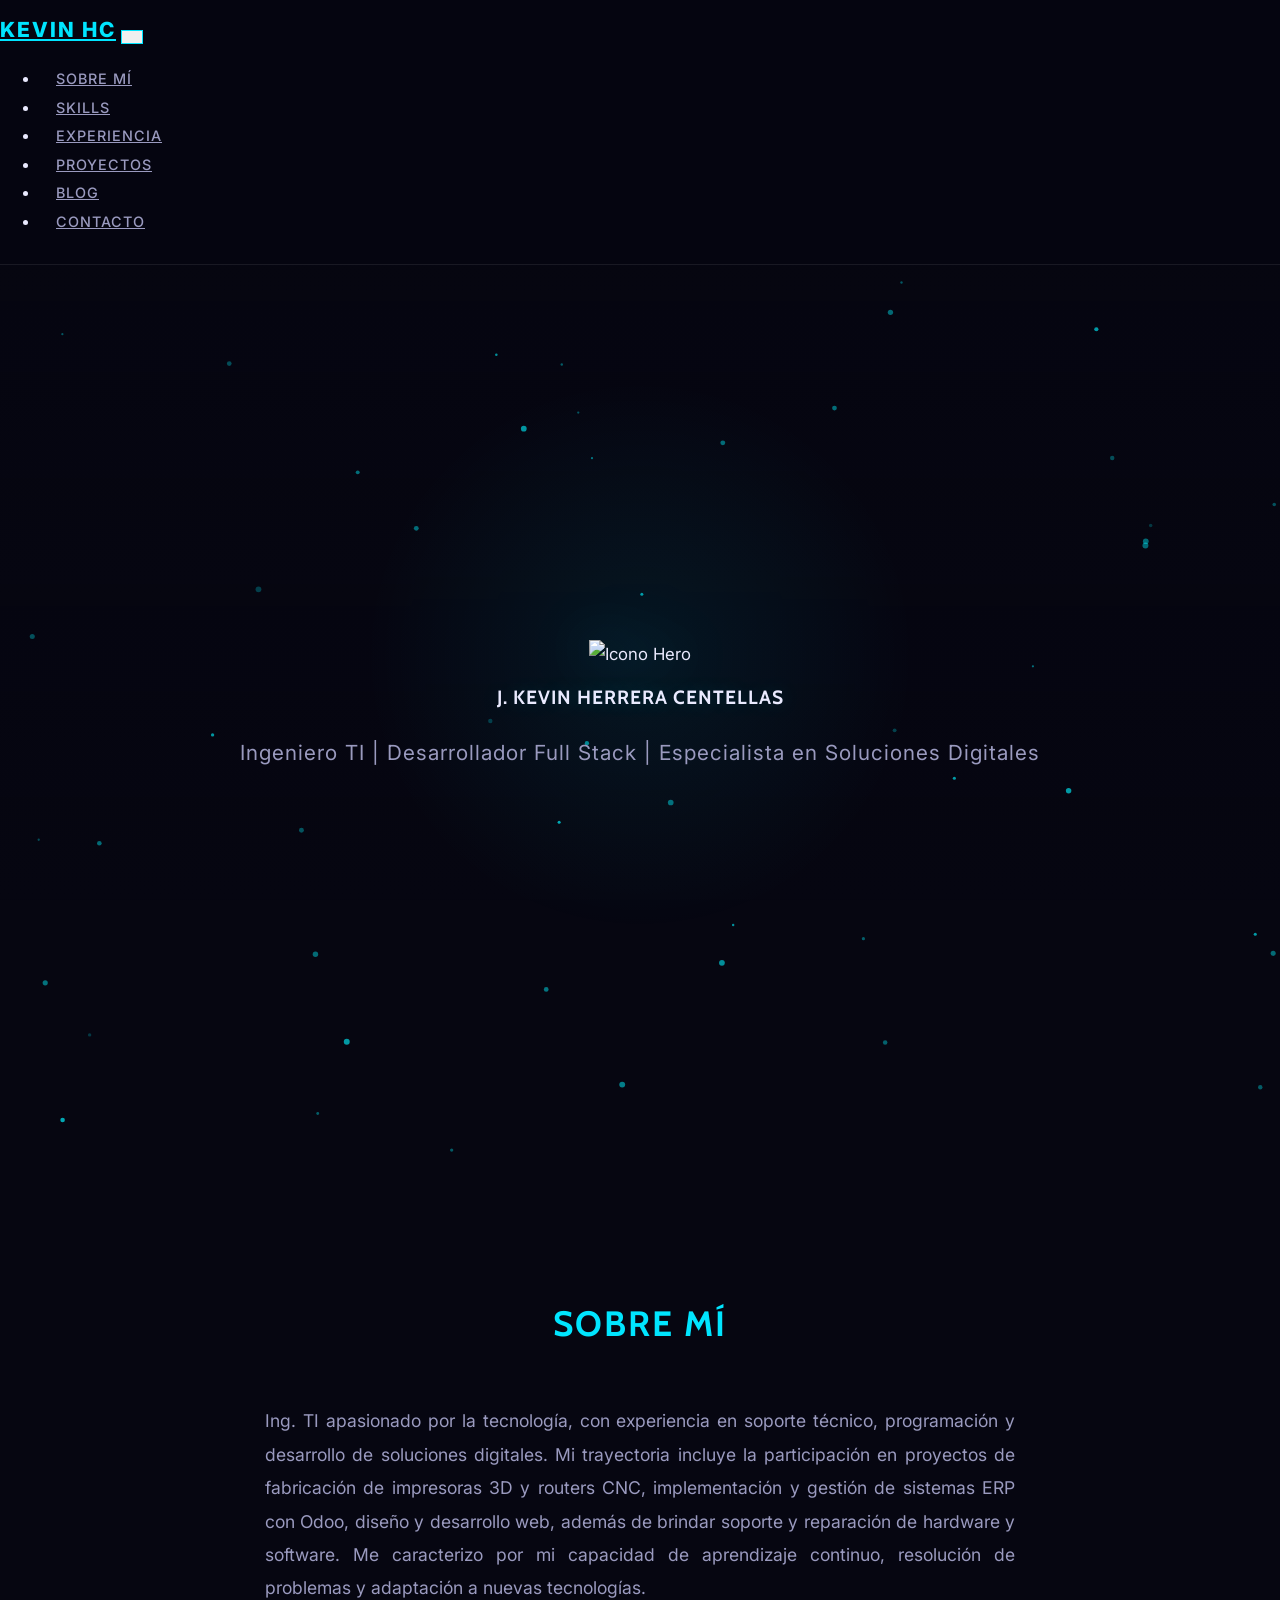
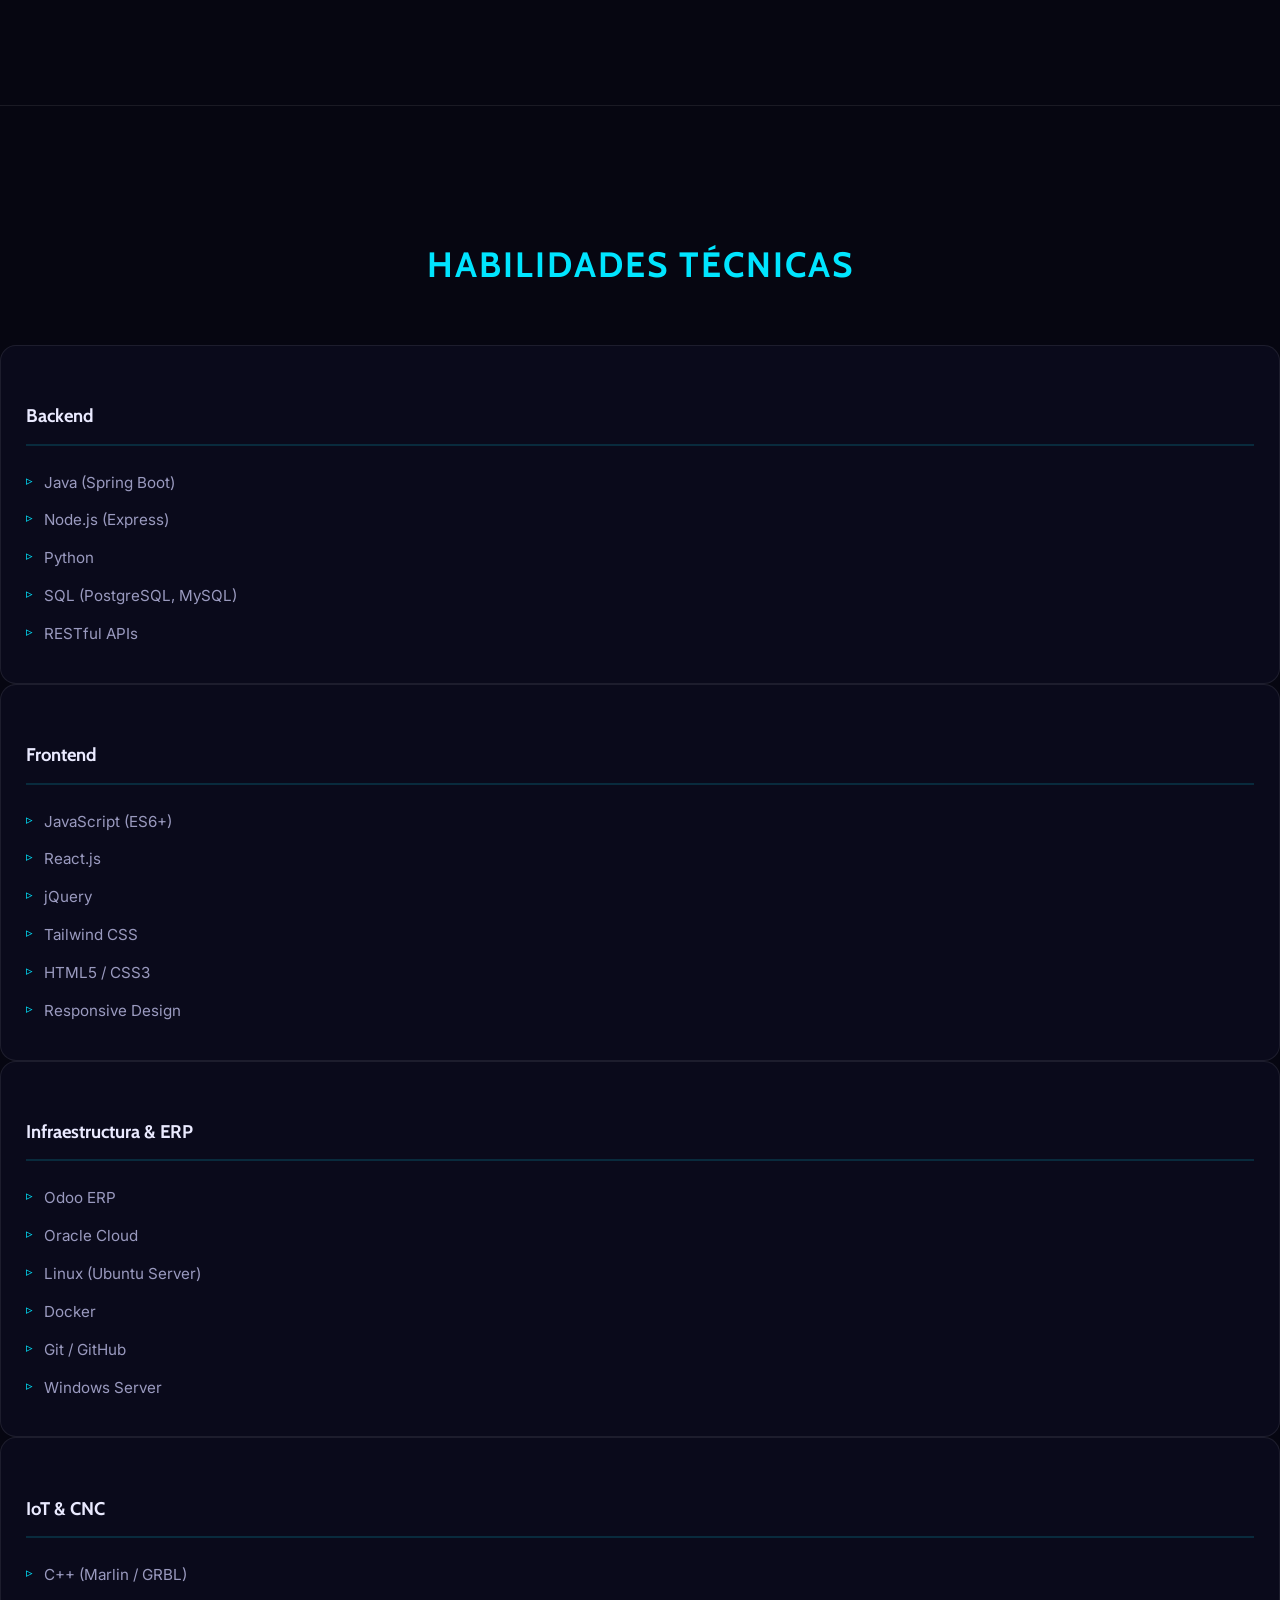
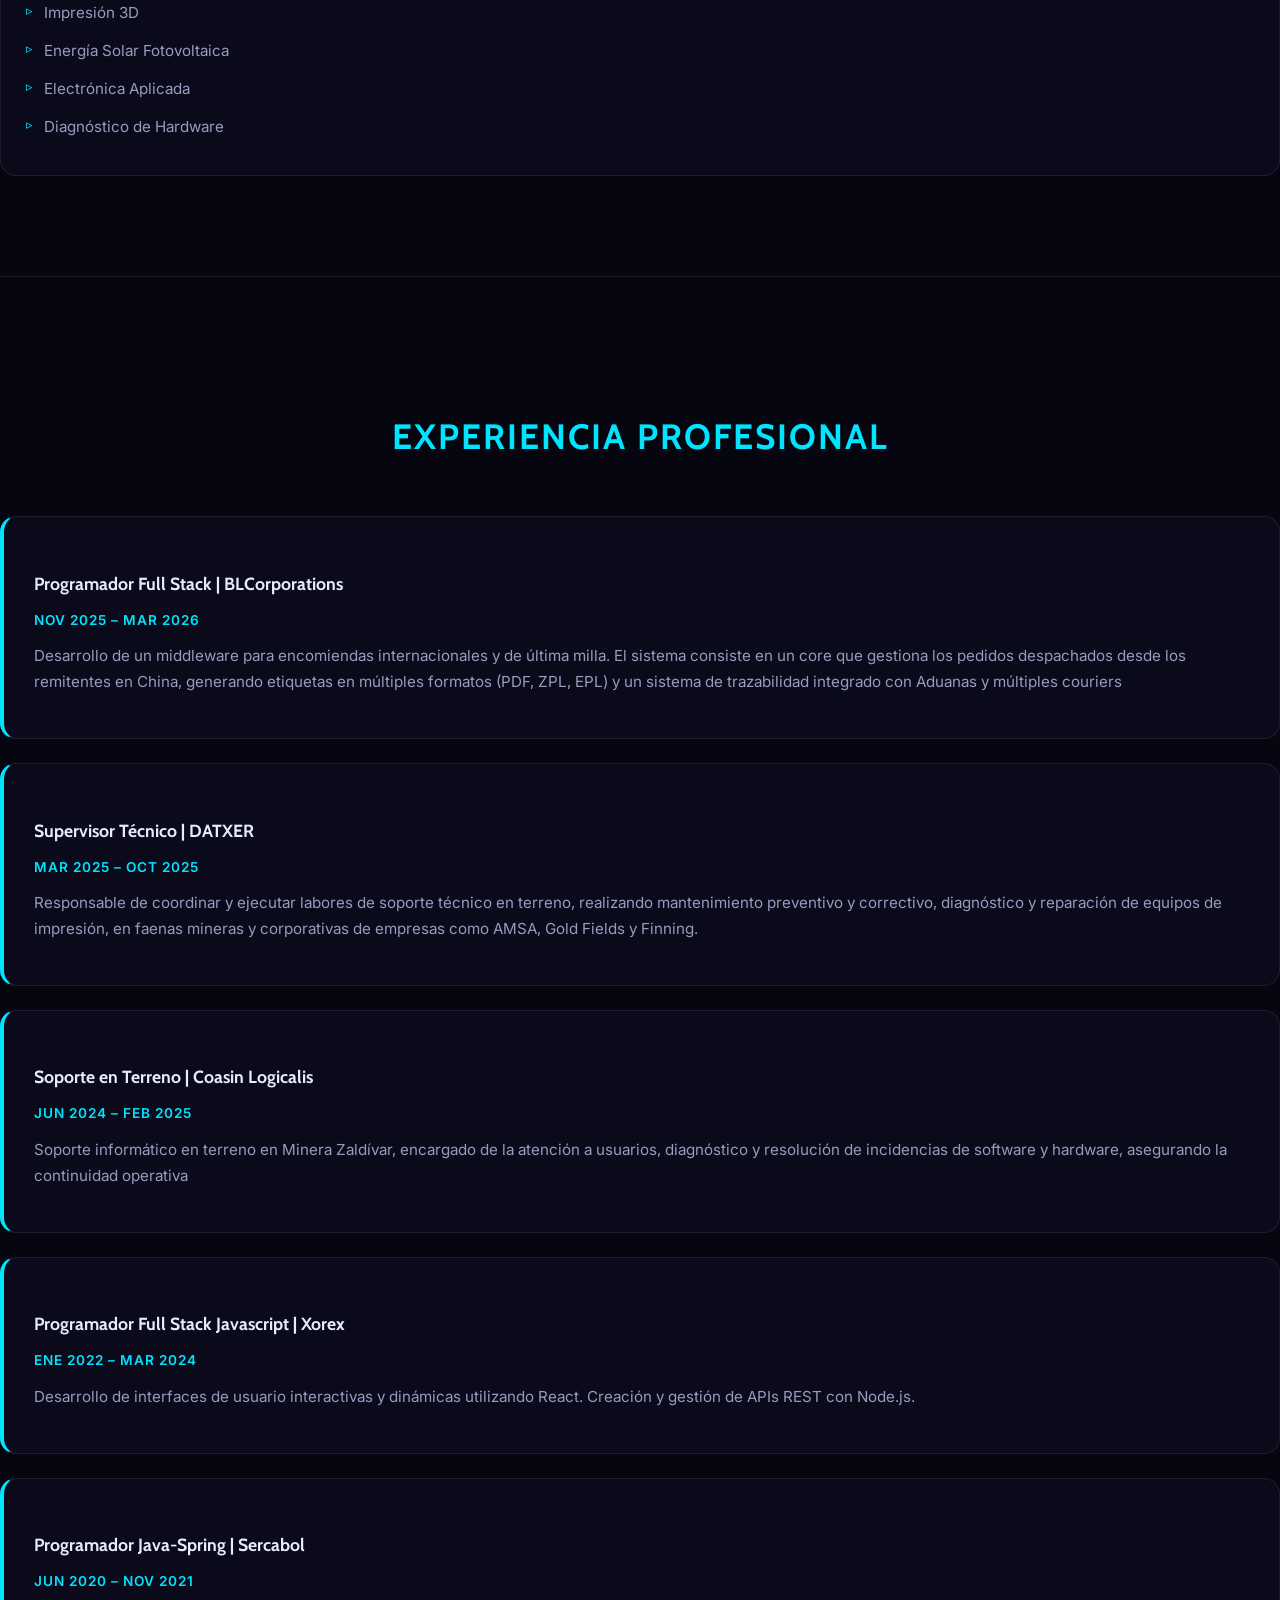
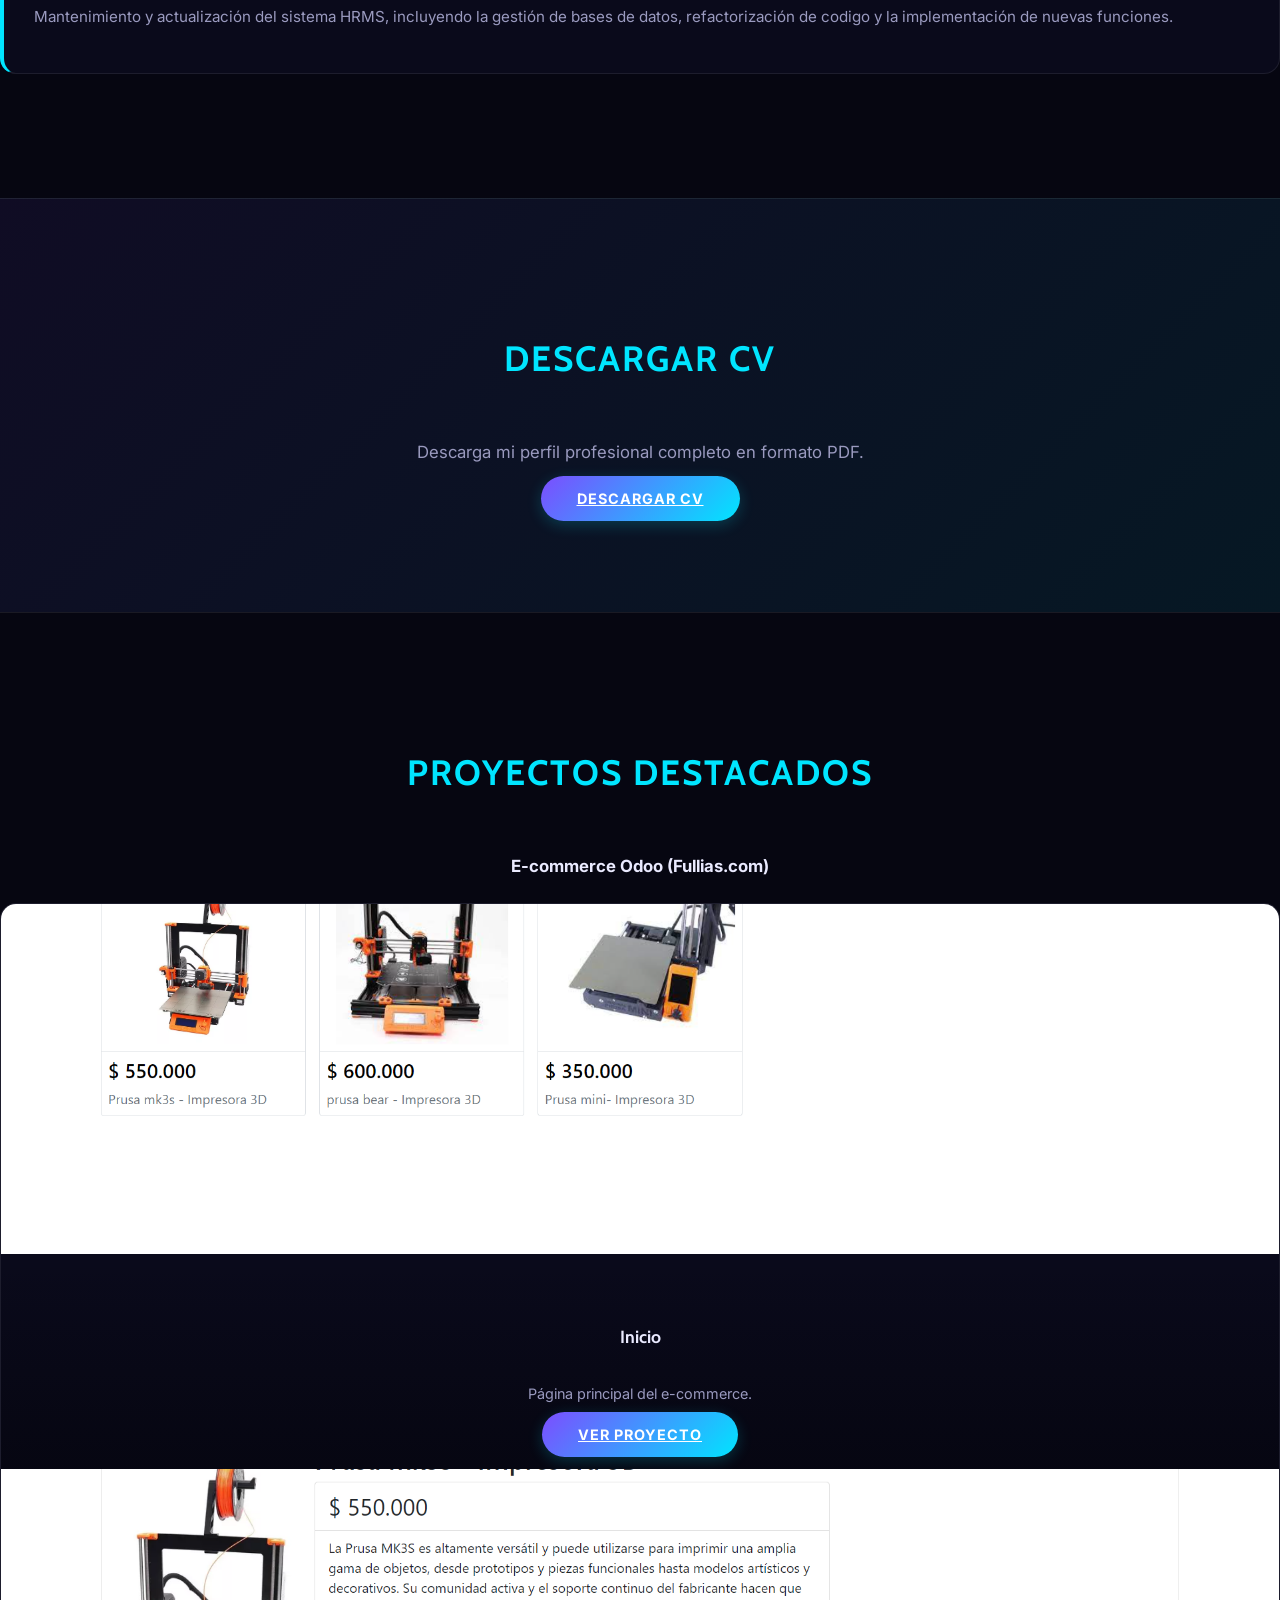
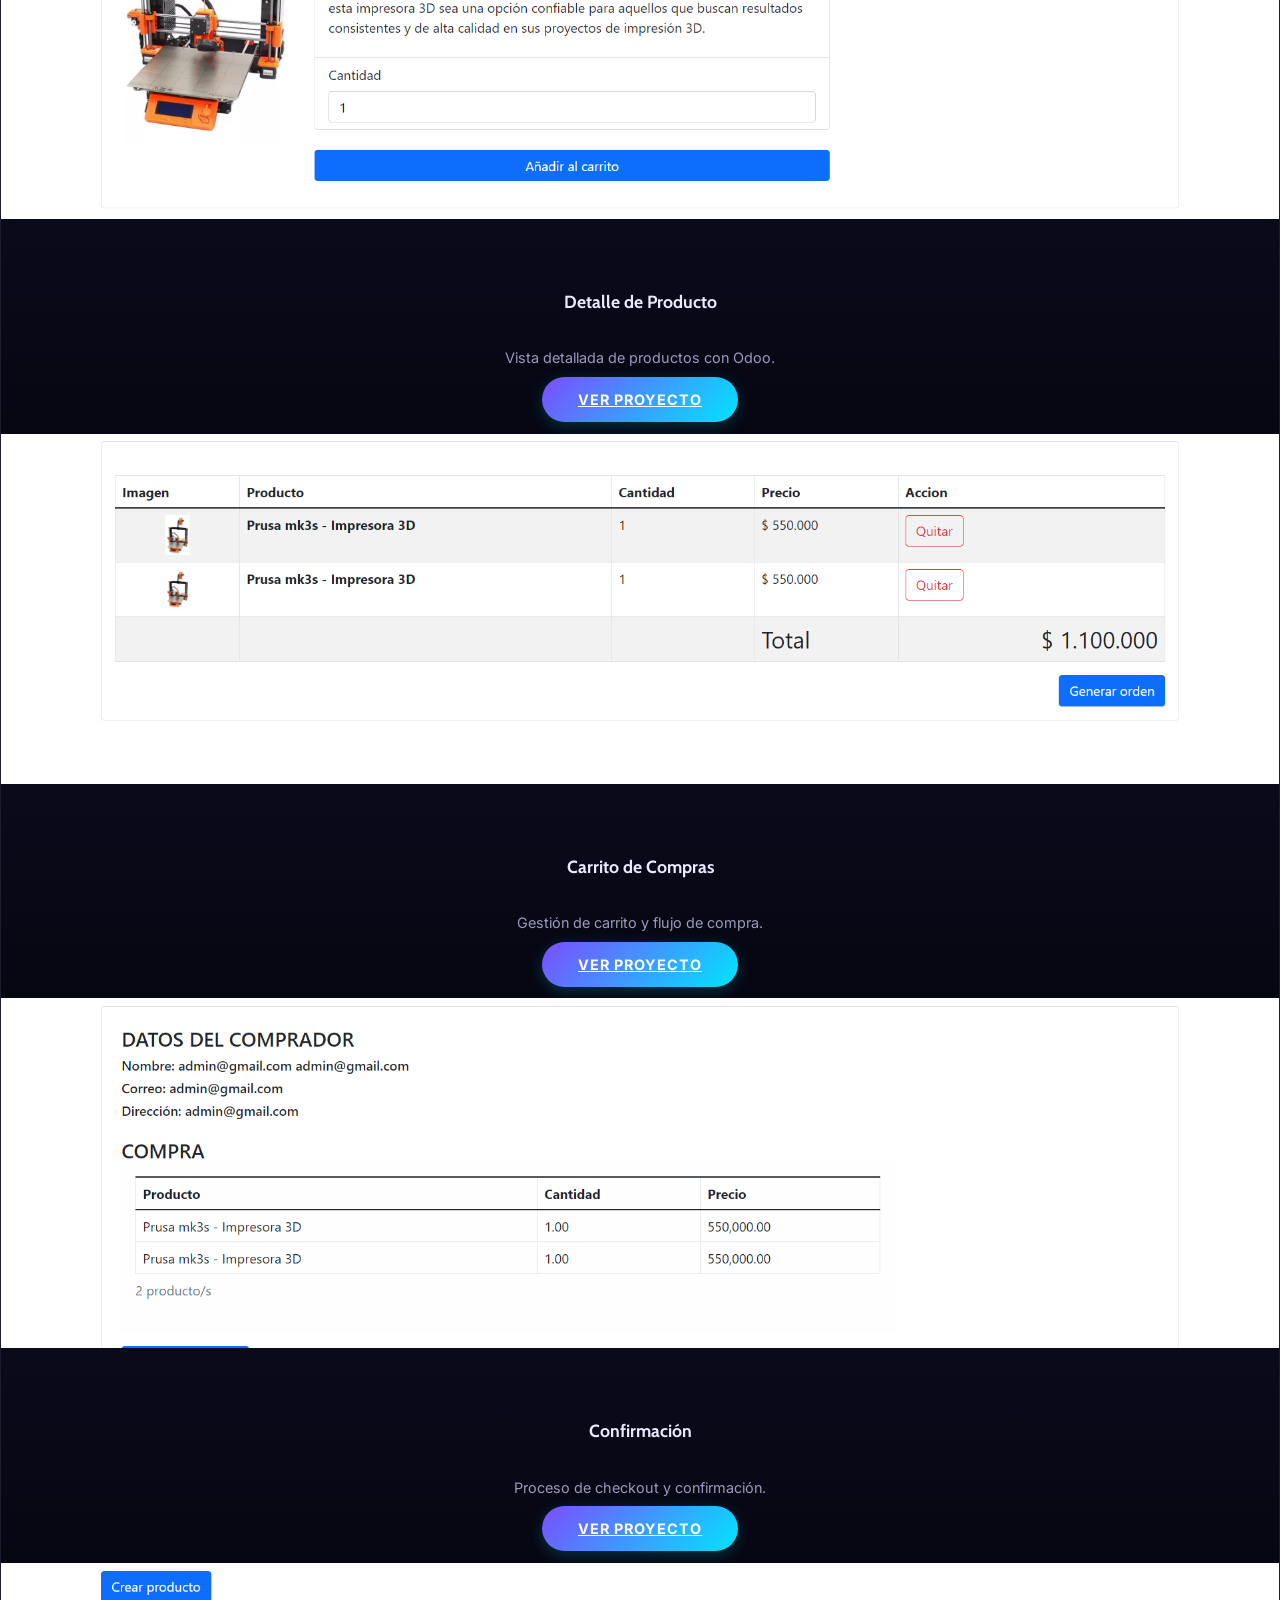
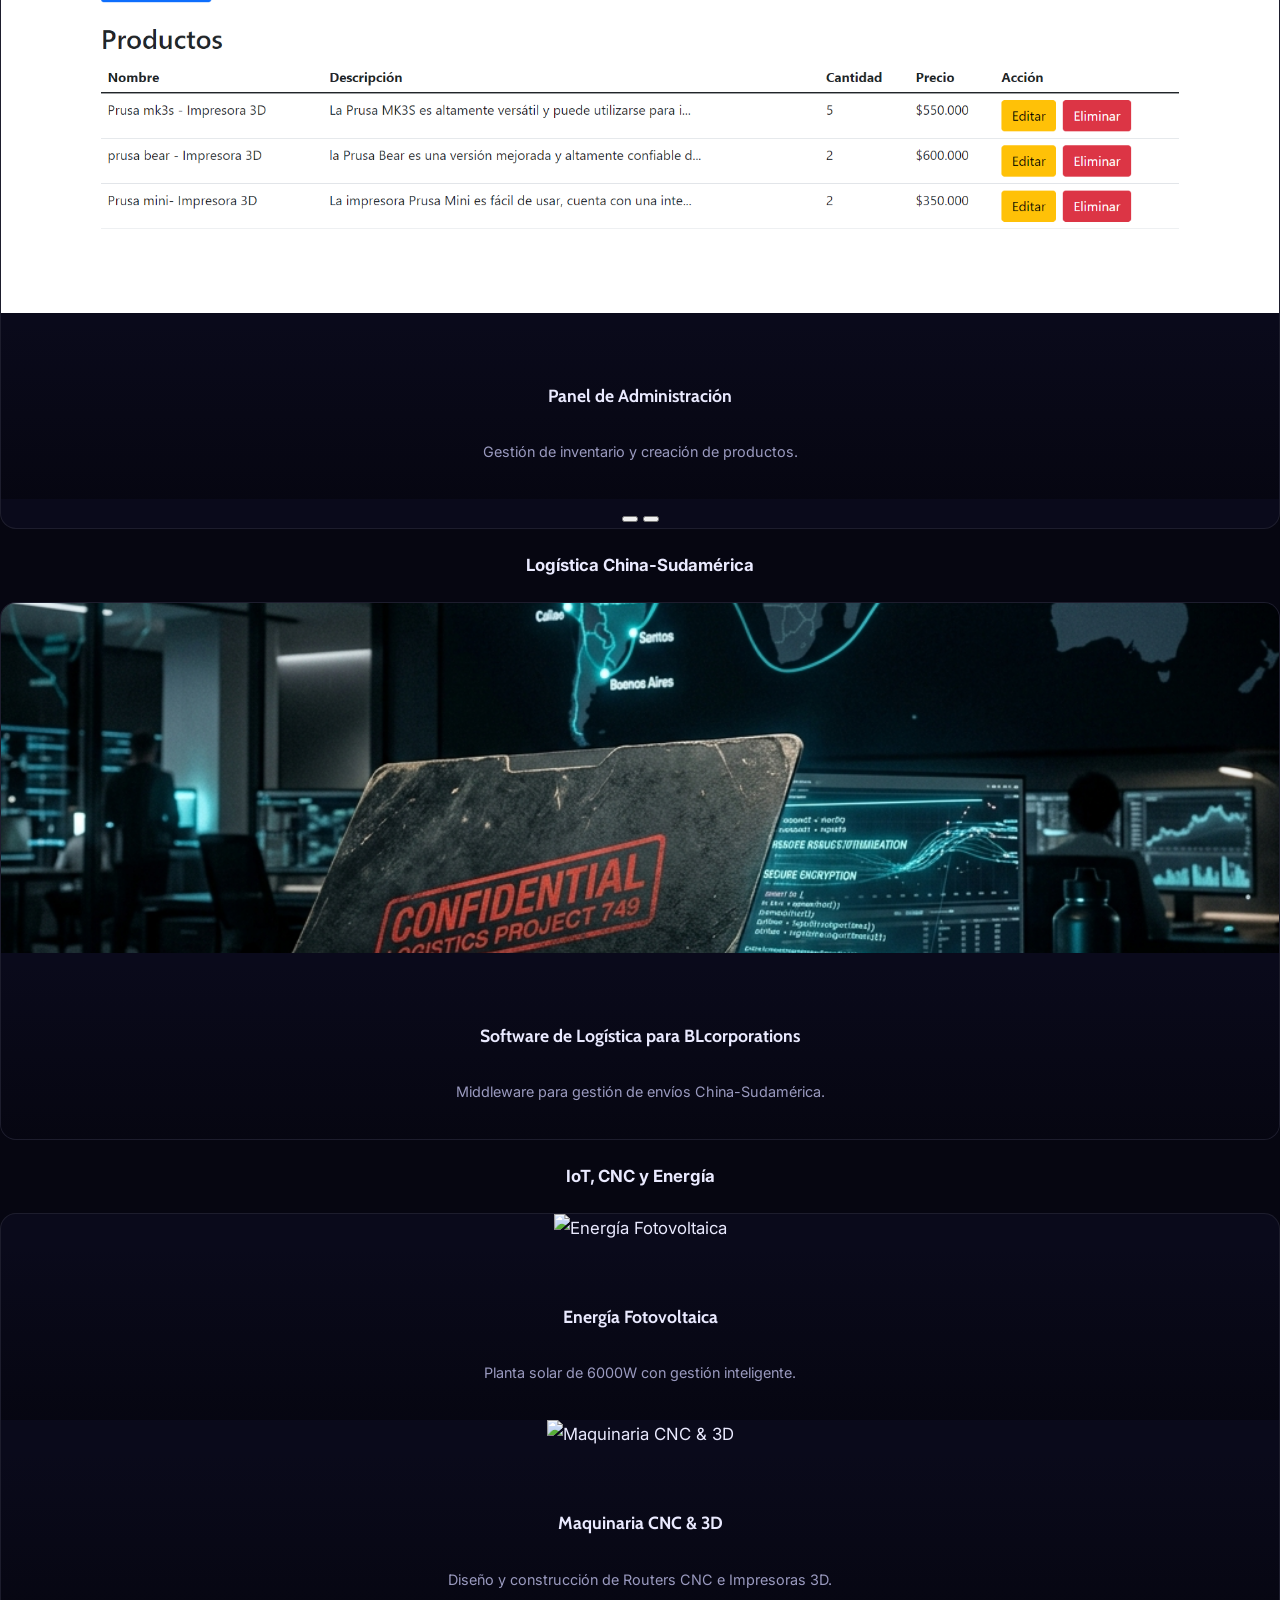
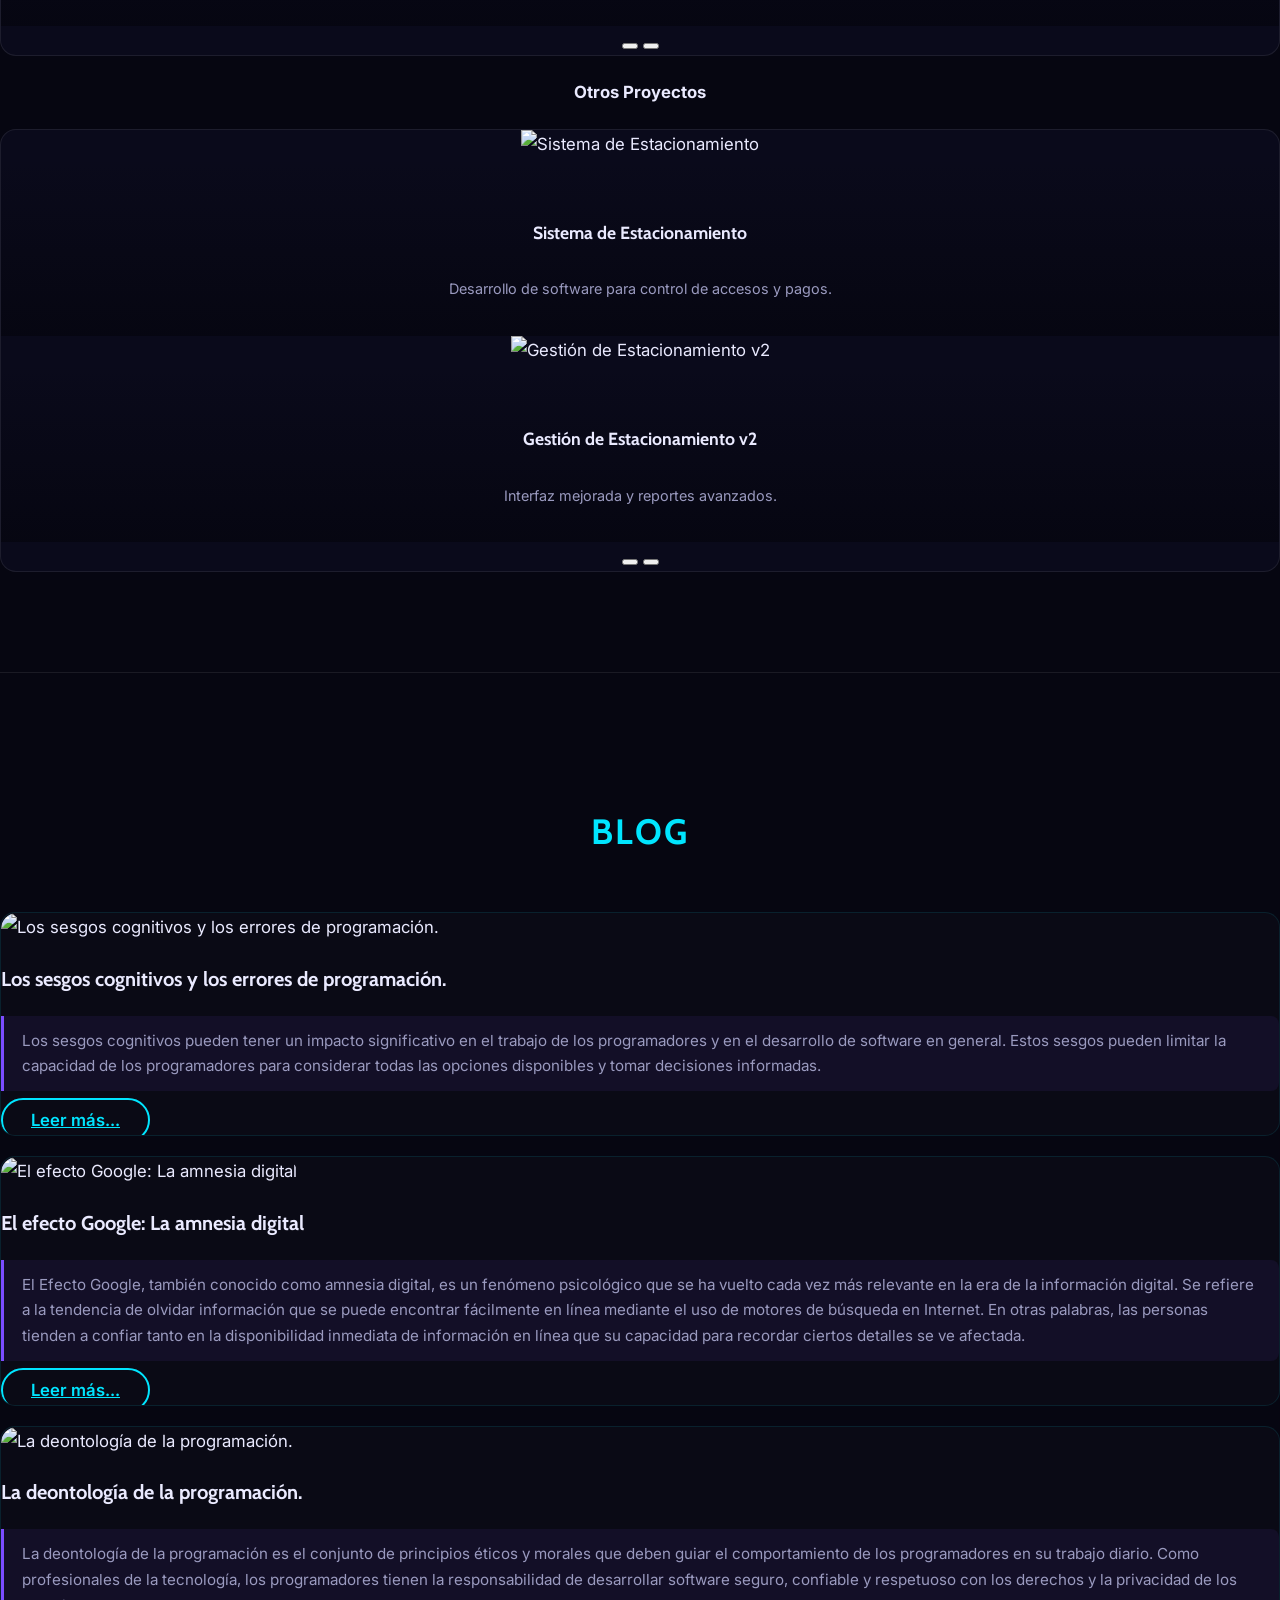
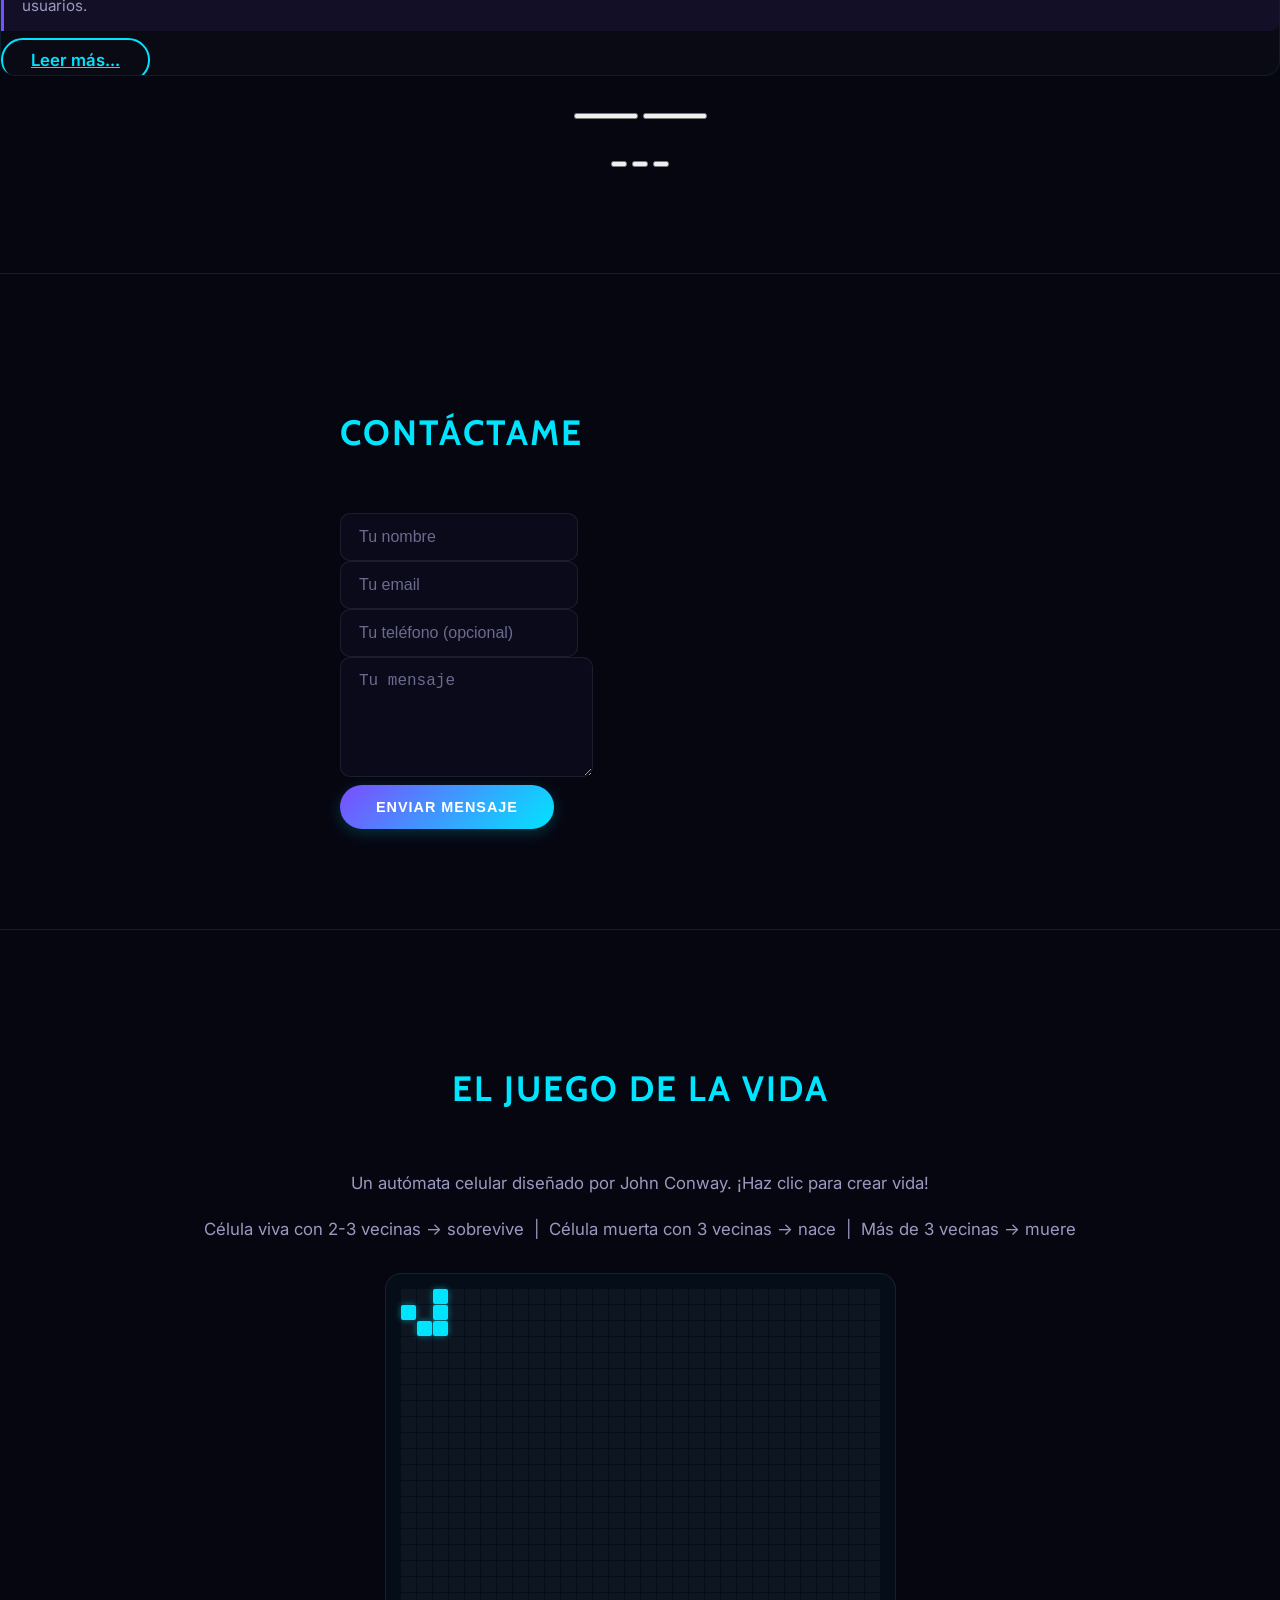
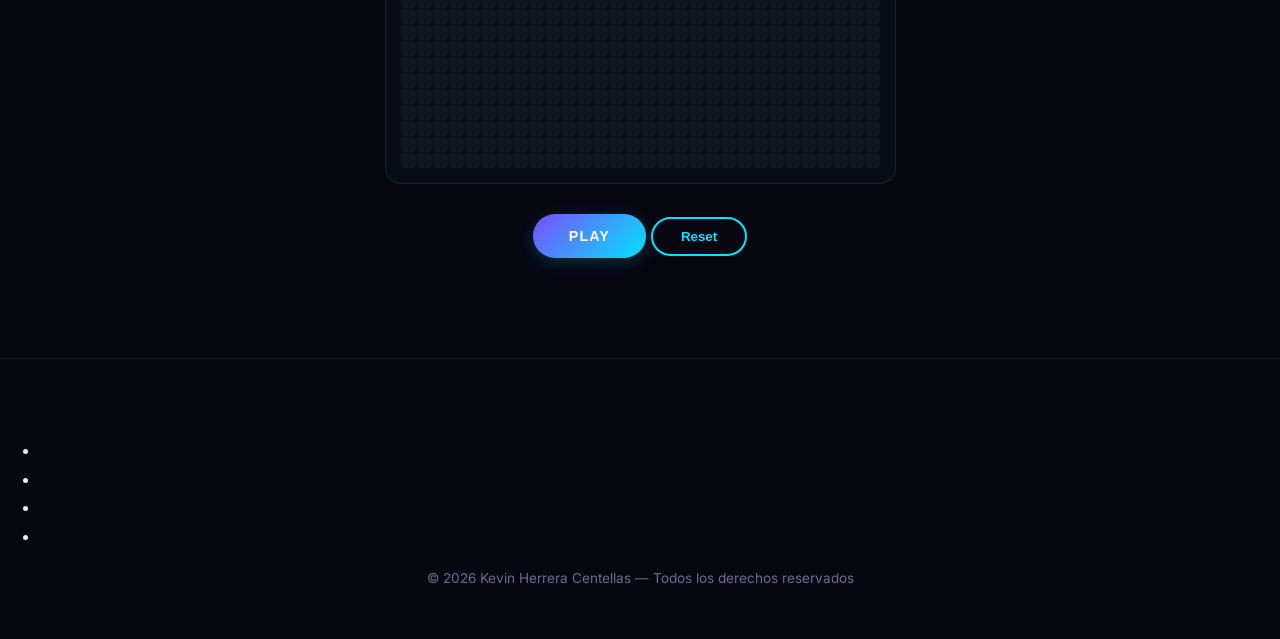
==== index.html @ 8ab492de "Modernización completa: Rediseño visual, CMS administrativo, carruseles de proyectos y blog, y confi" ====
<!DOCTYPE html>
<html lang="es">

<head>
    <meta charset="utf-8">
    <meta name="viewport" content="width=device-width, initial-scale=1.0, shrink-to-fit=no">
    <title id="meta-title">Kevin HC - Portafolio</title>
    <meta name="description" id="meta-desc" content="Portafolio profesional de Kevin Herrera Centellas">
    <meta property="og:title" content="Kevin HC - Portafolio">
    <meta property="og:description" content="Ingeniero Informático & Desarrollador Full Stack">
    <meta property="og:image" id="meta-og-image" content="assets/img/cerebroSinFondo.png">

    <link rel="stylesheet" href="assets/bootstrap/css/bootstrap.min.css">
    <link rel="stylesheet" href="https://fonts.googleapis.com/css2?family=Cabin:wght@700&family=Inter:wght@400;500;600;700&display=swap">
    <link rel="stylesheet" href="assets/fonts/font-awesome.min.css">
    <link rel="stylesheet" href="styles.css">
    <link rel="icon" type="image/png" href="assets/img/cerebroSinFondo.png">
</head>

<body id="page-top" data-bs-spy="scroll" data-bs-target="#mainNav" data-bs-offset="77">

    <!-- Navegación -->
    <nav class="navbar navbar-dark navbar-expand-md fixed-top" id="mainNav">
        <div class="container">
            <a class="navbar-brand" href="#">KEVIN HC</a>
            <button data-bs-toggle="collapse" class="navbar-toggler" data-bs-target="#navbarResponsive"
                type="button" aria-controls="navbarResponsive" aria-expanded="false" aria-label="Toggle navigation">
                <i class="fa fa-bars"></i>
            </button>
            <div class="collapse navbar-collapse" id="navbarResponsive">
                <ul class="navbar-nav ms-auto">
                    <li class="nav-item"><a class="nav-link" href="#about">Sobre Mí</a></li>
                    <li class="nav-item"><a class="nav-link" href="#skills">Skills</a></li>
                    <li class="nav-item"><a class="nav-link" href="#experience">Experiencia</a></li>
                    <li class="nav-item"><a class="nav-link" href="#proyectos">Proyectos</a></li>
                    <li class="nav-item"><a class="nav-link" href="#blog">Blog</a></li>
                    <li class="nav-item"><a class="nav-link" href="#contacto">Contacto</a></li>
                </ul>
            </div>
        </div>
    </nav>

    <!-- Hero -->
    <header class="masthead">
        <div id="particles-js" style="position:absolute;width:100%;height:100%;top:0;left:0;z-index:0;"></div>
        <div class="intro-body">
            <div class="container">
                <div class="row">
                    <div class="col-lg-8 mx-auto" id="hero-container">
                        <div class="spinner-border text-info" role="status"></div>
                    </div>
                </div>
            </div>
        </div>
    </header>

    <!-- Sobre Mí -->
    <section class="content-section" id="about">
        <div class="container">
            <div class="row">
                <div class="col-lg-8 mx-auto" id="about-container"></div>
            </div>
        </div>
    </section>

    <!-- Habilidades -->
    <section class="content-section" id="skills">
        <div class="container">
            <h2 class="mb-5">Habilidades Técnicas</h2>
            <div class="row justify-content-center" id="skills-container"></div>
        </div>
    </section>

    <!-- Experiencia -->
    <section class="content-section" id="experience">
        <div class="container">
            <h2 class="mb-5">Experiencia Profesional</h2>
            <div class="row justify-content-center">
                <div class="col-lg-8" id="experience-container"></div>
            </div>
        </div>
    </section>

    <!-- CV -->
    <section class="content-section" id="download">
        <div class="container">
            <div class="col-lg-8 mx-auto">
                <h2 class="mb-3">Descargar CV</h2>
                <p class="mb-4">Descarga mi perfil profesional completo en formato PDF.</p>
                <a class="btn btn-primary btn-lg" href="Developer CV  J.kevin herrera centellas.pdf" download>
                    <i class="fa fa-download me-2"></i>DESCARGAR CV
                </a>
            </div>
        </div>
    </section>

    <!-- Proyectos -->
    <section class="content-section" id="proyectos">
        <div class="container">
            <h2 class="mb-5">Proyectos Destacados</h2>
            <div class="row justify-content-center" id="projects-container"></div>
        </div>
    </section>

    <!-- Blog -->
    <section class="content-section" id="blog">
        <div class="container">
            <h2 class="mb-5">Blog</h2>
            <div class="row justify-content-center" id="blog-container"></div>
        </div>
    </section>

    <!-- Contacto -->
    <section class="content-section" id="contacto">
        <div class="container">
            <div class="col-lg-8 mx-auto">
                <form method="post" id="contactForm">
                    <h2 class="mb-4">Contáctame</h2>
                    <div class="mb-3">
                        <input class="form-control" type="text" id="name" name="name" placeholder="Tu nombre" required>
                    </div>
                    <div class="mb-3">
                        <input class="form-control" type="email" id="email" name="email" placeholder="Tu email" required>
                    </div>
                    <div class="mb-3">
                        <input class="form-control" type="tel" id="phone" name="phone" placeholder="Tu teléfono (opcional)">
                    </div>
                    <div class="mb-3">
                        <textarea class="form-control" id="message" name="message" placeholder="Tu mensaje" rows="5" required></textarea>
                    </div>
                    <button id="submitButton" class="btn btn-primary" type="submit">
                        <i class="fa fa-paper-plane me-2"></i>Enviar Mensaje
                    </button>
                    <div id="formResponse" class="mt-3"></div>
                </form>
            </div>
        </div>
    </section>

    <!-- Easter Egg -->
    <section class="content-section" id="juego">
        <div class="container">
            <h2>El Juego de la Vida</h2>
            <p class="mb-2">Un autómata celular diseñado por John Conway. ¡Haz clic para crear vida!</p>
            <p class="text-muted small mb-4">
                Célula viva con 2-3 vecinas → sobrevive &nbsp;|&nbsp;
                Célula muerta con 3 vecinas → nace &nbsp;|&nbsp;
                Más de 3 vecinas → muere
            </p>
            <div id="juegoVida"></div>
            <div class="mt-4">
                <button class="btn btn-primary me-2" id="playButton">
                    <i class="fa fa-play me-1"></i> Play
                </button>
                <button class="btn btn-outline-primary" id="resetButton">
                    <i class="fa fa-refresh me-1"></i> Reset
                </button>
            </div>
        </div>
    </section>

    <!-- Footer -->
    <footer id="footerpad">
        <div class="container">
            <div class="row">
                <div class="col-lg-8 mx-auto">
                    <ul class="list-inline mb-4" id="social-container"></ul>
                    <p class="copyright">© 2026 Kevin Herrera Centellas — Todos los derechos reservados</p>
                </div>
            </div>
        </div>
    </footer>

    <script src="assets/bootstrap/js/bootstrap.min.js"></script>
    <script type="text/javascript" src="https://cdn.jsdelivr.net/npm/@emailjs/browser@3/dist/email.min.js"></script>
    <script src="particles.js"></script>
    <script src="script.js"></script>
    <script src="formScript.js"></script>
</body>
</html>
---- styles.css ----
:root {
  /* Paleta Obsidian — alta legibilidad */
  --primary: #00e5ff;
  --primary-dim: rgba(0, 229, 255, 0.15);
  --secondary: #7c4dff;
  --bg-dark: #060611;
  --bg-surface: rgba(12, 12, 30, 0.85);
  --glass-border: rgba(255, 255, 255, 0.08);
  --text-main: #eaeaff;
  --text-dim: #9a9abf;
  --text-muted: #6b6b8d;

  --glow-primary: 0 0 25px rgba(0, 229, 255, 0.25);
  --glow-secondary: 0 0 25px rgba(124, 77, 255, 0.25);
  --radius: 16px;
}

*, *::before, *::after { box-sizing: border-box; }

html { scroll-behavior: smooth; }

body {
  margin: 0;
  background: var(--bg-dark);
  color: var(--text-main);
  font-family: 'Inter', sans-serif;
  line-height: 1.7;
  overflow-x: hidden;
  -webkit-font-smoothing: antialiased;
}

/* ──────────────── NAVBAR ──────────────── */
#mainNav {
  background: rgba(6, 6, 17, 0.92);
  backdrop-filter: blur(20px);
  -webkit-backdrop-filter: blur(20px);
  border-bottom: 1px solid var(--glass-border);
  padding: 12px 0;
  transition: all 0.3s ease;
  z-index: 1000;
}

#mainNav .navbar-brand {
  color: var(--primary);
  font-weight: 800;
  font-size: 1.3rem;
  letter-spacing: 2px;
}

#mainNav .nav-link {
  color: var(--text-dim) !important;
  font-weight: 500;
  font-size: 0.9rem;
  padding: 8px 16px !important;
  transition: color 0.3s ease;
  text-transform: uppercase;
  letter-spacing: 1px;
}

#mainNav .nav-link:hover,
#mainNav .nav-link.active {
  color: var(--primary) !important;
}

.navbar-toggler {
  border: 1px solid var(--primary) !important;
  padding: 6px 10px;
}

.navbar-toggler .fa-bars {
  color: var(--primary);
}

/* ──────────────── HERO ──────────────── */
.masthead {
  background: linear-gradient(180deg, rgba(6,6,17,0.5) 0%, var(--bg-dark) 100%),
              url('assets/img/intro-bg.jpg');
  background-size: cover;
  background-position: center;
  background-attachment: fixed;
  min-height: 100vh;
  display: flex;
  align-items: center;
  justify-content: center;
  text-align: center;
  position: relative;
}

.masthead::after {
  content: '';
  position: absolute;
  top: 50%; left: 50%;
  transform: translate(-50%, -60%);
  width: 600px; height: 600px;
  background: radial-gradient(circle, rgba(0, 229, 255, 0.08) 0%, transparent 65%);
  border-radius: 50%;
  pointer-events: none;
}

.intro-body { position: relative; z-index: 2; }

.brand-heading {
  font-family: 'Cabin', sans-serif;
  font-size: 1.2rem !important;
  font-weight: 800;
  letter-spacing: 1px !important;
  text-transform: uppercase;
  color: var(--text-main);
  text-shadow: 0 0 20px rgba(0, 229, 255, 0.2);
  margin-bottom: 10px;
  white-space: nowrap;
}

.intro-text {
  font-size: clamp(1rem, 2.5vw, 1.3rem);
  color: var(--text-dim);
  font-weight: 400;
  letter-spacing: 1px;
  min-height: 1.5em;
}

.floating-animation {
  max-width: 250px;
  animation: float 6s ease-in-out infinite;
  filter: drop-shadow(0 0 30px rgba(0, 229, 255, 0.35));
}

@keyframes float {
  0%, 100% { transform: translateY(0); }
  50% { transform: translateY(-18px); }
}

.btn-circle {
  color: var(--primary) !important;
  font-size: 2rem;
  text-decoration: none;
}

.btn-circle .fa {
  animation: bounce 2s infinite;
}

@keyframes bounce {
  0%, 100% { transform: translateY(0); }
  50% { transform: translateY(10px); }
}

/* ──────────────── SECTIONS ──────────────── */
.content-section {
  padding: 100px 0;
  text-align: center;
}

.content-section + .content-section {
  border-top: 1px solid var(--glass-border);
}

h1, h2 {
  font-family: 'Cabin', sans-serif;
  font-weight: 700;
  color: var(--primary);
  letter-spacing: 2px;
  text-transform: uppercase;
}

h2 { font-size: clamp(1.5rem, 3vw, 2.2rem); margin-bottom: 50px; }

p { color: var(--text-dim); font-size: 1.05rem; }

/* ──────────────── ABOUT ──────────────── */
#about p {
  max-width: 750px;
  margin: 0 auto;
  text-align: justify;
  font-size: 1.1rem;
  line-height: 1.9;
}

/* ──────────────── SKILL CARDS ──────────────── */
.skill-card {
  background: var(--bg-surface);
  border: 1px solid var(--glass-border);
  border-radius: var(--radius);
  padding: 30px 25px;
  height: 100%;
  text-align: left;
  transition: all 0.4s cubic-bezier(0.175, 0.885, 0.32, 1.275);
}

.skill-card:hover {
  transform: translateY(-8px);
  border-color: var(--primary);
  box-shadow: var(--glow-primary);
}

.skill-card h4 {
  font-family: 'Cabin', sans-serif;
  font-weight: 700;
  font-size: 1.15rem;
  margin-bottom: 18px;
  padding-bottom: 12px;
  border-bottom: 2px solid var(--primary-dim);
}

.skill-card ul { padding: 0; margin: 0; }

.skill-card ul li {
  color: var(--text-dim);
  font-size: 0.95rem;
  padding: 6px 0;
  list-style: none;
  position: relative;
  padding-left: 18px;
}

.skill-card ul li::before {
  content: "▹";
  position: absolute;
  left: 0;
  color: var(--primary);
  font-size: 0.8rem;
}

/* ──────────────── TIMELINE / EXPERIENCE ──────────────── */
.timeline-item {
  background: var(--bg-surface);
  border: 1px solid var(--glass-border);
  border-left: 4px solid var(--primary);
  border-radius: var(--radius);
  padding: 28px 30px;
  margin-bottom: 24px;
  text-align: left;
  transition: all 0.3s ease;
}

.timeline-item:hover {
  border-left-color: var(--secondary);
  box-shadow: var(--glow-secondary);
}

.timeline-item h4 {
  font-family: 'Cabin', sans-serif;
  font-size: 1.1rem;
  font-weight: 700;
  margin-bottom: 6px;
}

.timeline-item .text-muted {
  color: var(--primary) !important;
  font-weight: 600;
  font-size: 0.85rem;
  letter-spacing: 1px;
  text-transform: uppercase;
}

.timeline-item p {
  color: var(--text-dim);
  margin-top: 10px;
  font-size: 0.95rem;
}

/* ──────────────── CV DOWNLOAD ──────────────── */
#download {
  background: linear-gradient(135deg, rgba(124, 77, 255, 0.08), rgba(0, 229, 255, 0.08));
}

#download h1 {
  font-size: clamp(1.5rem, 3vw, 2.2rem);
}

#download p { color: var(--text-dim); }

/* ──────────────── PROJECT CARDS ──────────────── */
.project-card {
  background: var(--bg-surface);
  border: 1px solid var(--glass-border);
  border-radius: var(--radius);
  overflow: hidden;
  transition: all 0.3s ease;
}

.project-card:hover {
  border-color: var(--primary);
  box-shadow: var(--glow-primary);
}

.project-card .carousel-item img {
  width: 100%;
  height: 350px;
  object-fit: cover;
}

.carousel-caption {
  background: linear-gradient(transparent, rgba(6, 6, 17, 0.95)) !important;
  border: none !important;
  border-radius: 0 !important;
  bottom: 0 !important;
  left: 0 !important;
  right: 0 !important;
  padding: 30px 20px 20px !important;
}

.carousel-caption h5 {
  font-family: 'Cabin', sans-serif;
  font-weight: 700;
  font-size: 1.1rem;
}

.carousel-caption p {
  color: var(--text-dim);
  font-size: 0.9rem;
}

/* ──────────────── BLOG ──────────────── */
.blog-item {
  background: var(--bg-surface);
  border: 1px solid var(--glass-border);
  border-radius: var(--radius);
  overflow: hidden;
  text-align: left;
  transition: all 0.3s ease;
}

.blog-item:hover {
  border-color: var(--secondary);
  box-shadow: var(--glow-secondary);
}

.blog-item img {
  width: 100%;
  max-height: 300px;
  object-fit: cover;
  border-radius: var(--radius) var(--radius) 0 0;
}

.blog-item h3 {
  font-family: 'Cabin', sans-serif;
  font-size: 1.25rem;
  font-weight: 700;
}

.texto-destacado {
  color: var(--text-dim) !important;
  background: rgba(124, 77, 255, 0.08) !important;
  border-left: 3px solid var(--secondary);
  padding: 12px 18px;
  border-radius: 0 8px 8px 0;
  font-size: 0.95rem !important;
  line-height: 1.7;
}

.blog-content-full {
  max-height: 0;
  overflow: hidden;
  opacity: 0;
  transition: max-height 0.6s ease, opacity 0.4s ease;
}

.blog-content-full.show {
  max-height: 3000px;
  opacity: 1;
}

/* ──────────────── BUTTONS ──────────────── */
.btn-primary {
  background: linear-gradient(135deg, var(--secondary), var(--primary)) !important;
  border: none !important;
  border-radius: 30px !important;
  padding: 14px 36px;
  font-weight: 700;
  color: #fff !important;
  text-transform: uppercase;
  letter-spacing: 1px;
  font-size: 0.9rem;
  transition: all 0.3s ease;
  box-shadow: 0 4px 15px rgba(0, 229, 255, 0.2);
}

.btn-primary:hover {
  transform: translateY(-2px);
  box-shadow: 0 8px 25px rgba(0, 229, 255, 0.35);
}

.btn-outline-primary {
  background: transparent;
  border: 2px solid var(--primary);
  color: var(--primary);
  border-radius: 30px;
  padding: 10px 28px;
  font-weight: 600;
  transition: all 0.3s ease;
}

.btn-outline-primary:hover {
  background: var(--primary);
  color: var(--bg-dark);
}

/* ──────────────── CONTACT FORM ──────────────── */
#contactForm {
  max-width: 600px;
  margin: 0 auto;
  text-align: left;
}

#contactForm .form-control {
  background: var(--bg-surface) !important;
  border: 1px solid var(--glass-border) !important;
  border-radius: 10px !important;
  color: var(--text-main) !important;
  padding: 14px 18px;
  font-size: 1rem;
  transition: border-color 0.3s ease;
}

#contactForm .form-control::placeholder {
  color: var(--text-muted);
}

#contactForm .form-control:focus {
  border-color: var(--primary) !important;
  box-shadow: 0 0 0 3px rgba(0, 229, 255, 0.1);
  outline: none;
}

/* ──────────────── GAME OF LIFE ──────────────── */
#juegoVida {
  display: grid;
  grid-template-columns: repeat(30, 15px);
  grid-template-rows: repeat(30, 15px);
  gap: 1px;
  margin: 30px auto;
  padding: 15px;
  background: rgba(0, 229, 255, 0.03);
  border-radius: var(--radius);
  border: 1px solid var(--glass-border);
  width: fit-content;
}

.cell {
  background: rgba(255, 255, 255, 0.04);
  border-radius: 2px;
  cursor: pointer;
  transition: background 0.15s ease;
}

.cell:hover { background: rgba(0, 229, 255, 0.2); }

.cell.active {
  background: var(--primary);
  box-shadow: 0 0 6px rgba(0, 229, 255, 0.5);
}

/* ──────────────── FOOTER ──────────────── */
footer#footerpad {
  background: var(--bg-dark);
  border-top: 1px solid var(--glass-border);
  padding: 60px 0 30px;
  text-align: center;
}

.fa-stack { transition: transform 0.3s ease; }
.fa-stack:hover { transform: translateY(-4px); }

.fa-circle { color: rgba(255, 255, 255, 0.08); transition: color 0.3s ease; }
.fa-stack:hover .fa-circle { color: var(--primary); }
.fa-inverse { color: var(--text-main); }

.copyright { color: var(--text-muted); font-size: 0.85rem; }

/* ──────────────── REVEAL ANIMATIONS ──────────────── */
.reveal {
  opacity: 0;
  transform: translateY(25px);
  transition: all 0.7s cubic-bezier(0.16, 1, 0.3, 1);
}

.reveal.active {
  opacity: 1;
  transform: translateY(0);
}

/* ──────────────── RESPONSIVE ──────────────── */
@media (max-width: 992px) {
  .skill-card { margin-bottom: 20px; }
  .project-card .carousel-item img { height: 280px; }
}

@media (max-width: 768px) {
  .brand-heading { letter-spacing: 2px; }
  .floating-animation { max-width: 180px; }
  .content-section { padding: 70px 0; }
  .skill-card { padding: 22px 18px; }
  .timeline-item { padding: 20px; }
  .project-card .carousel-item img { height: 220px; }

  .blog-item img {
    max-height: 200px;
  }

  #juegoVida {
    grid-template-columns: repeat(20, 12px);
    grid-template-rows: repeat(20, 12px);
  }
}

@media (max-width: 480px) {
  .floating-animation { max-width: 140px; }
  .content-section { padding: 50px 0; }
  h2 { margin-bottom: 30px; }
}
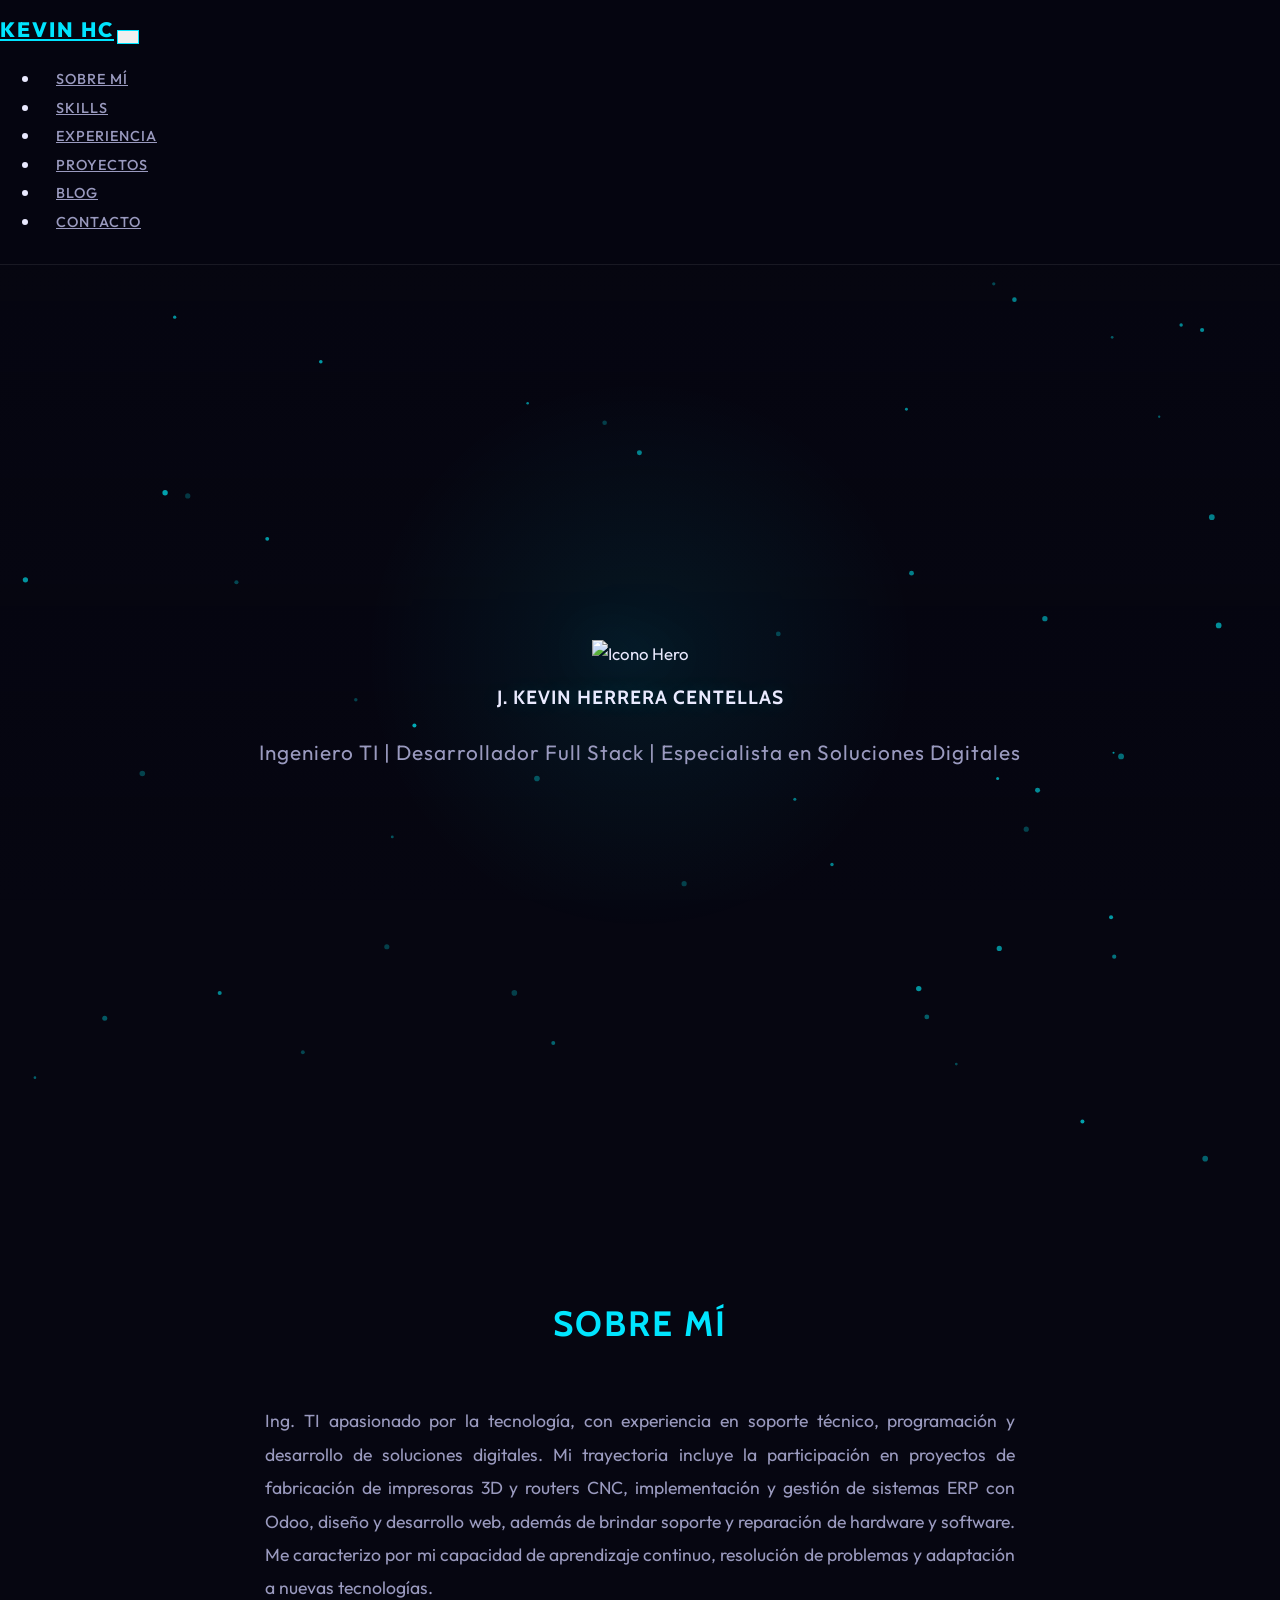
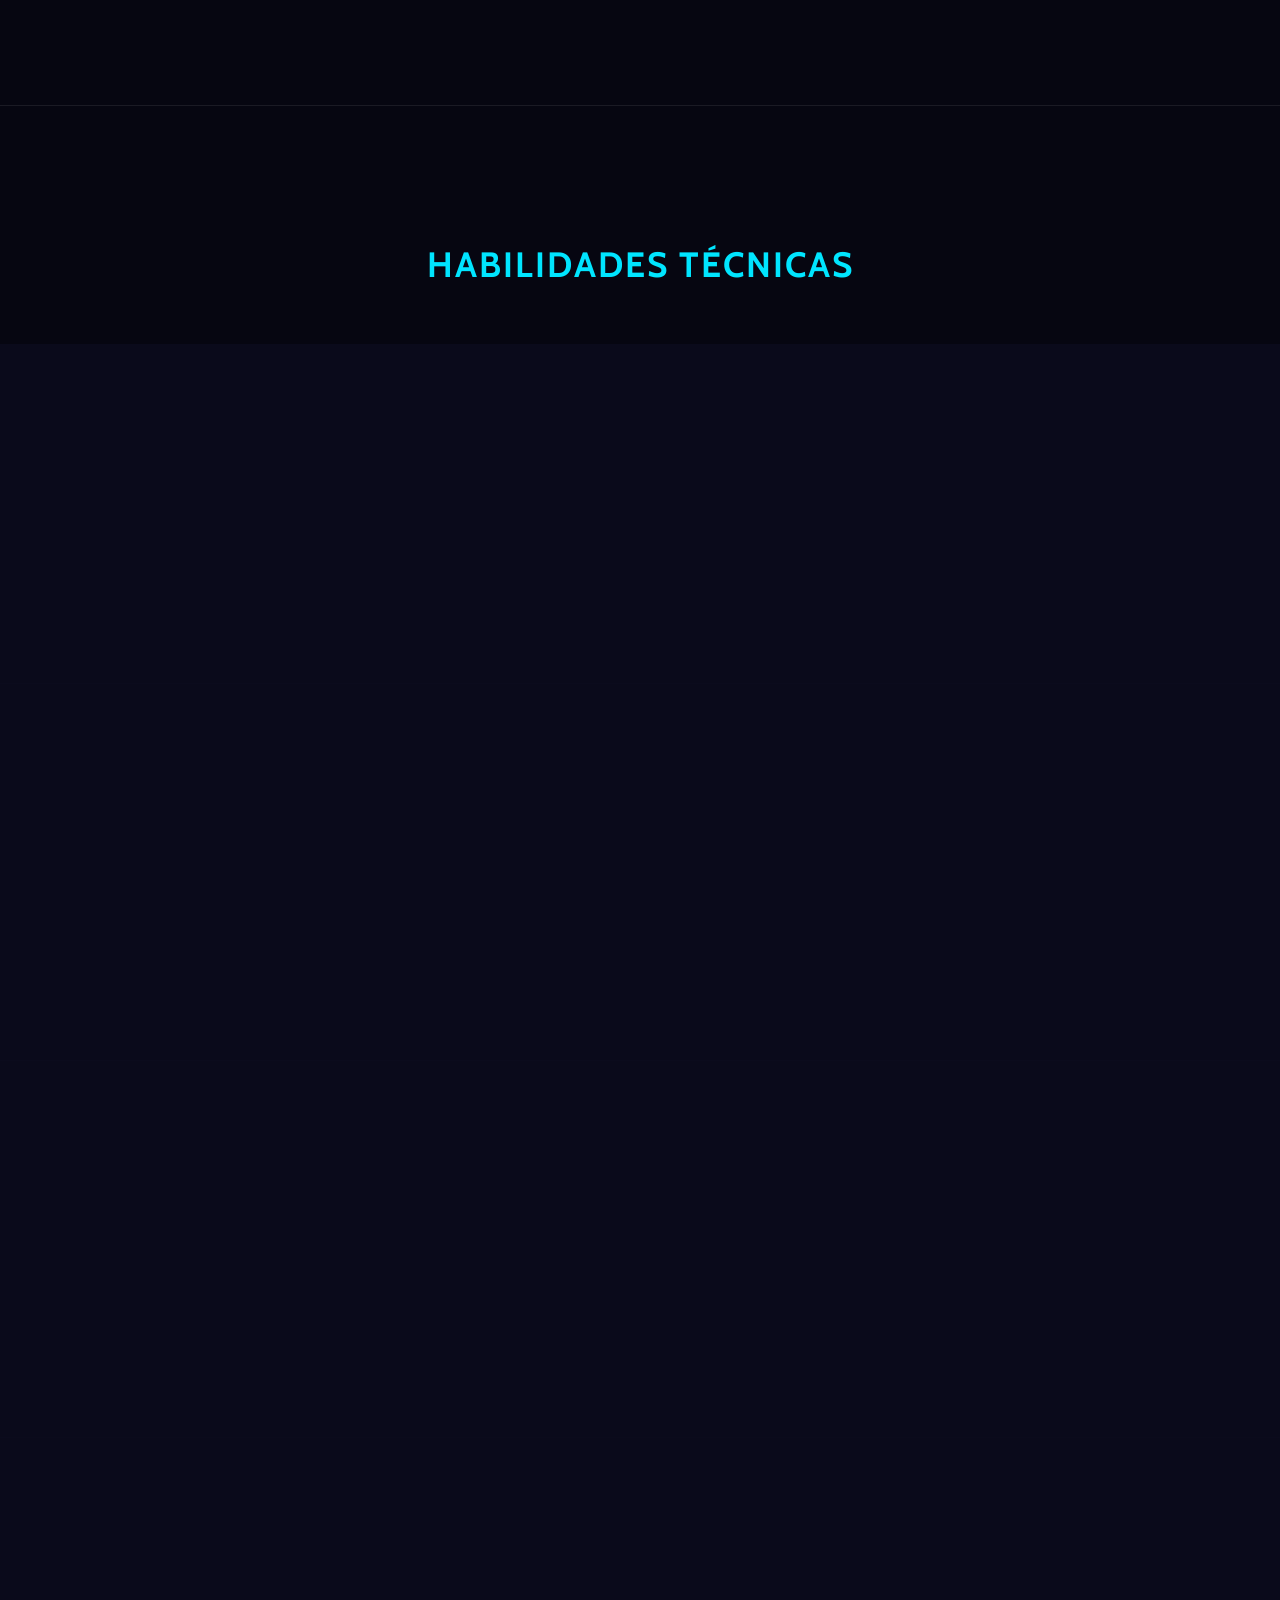
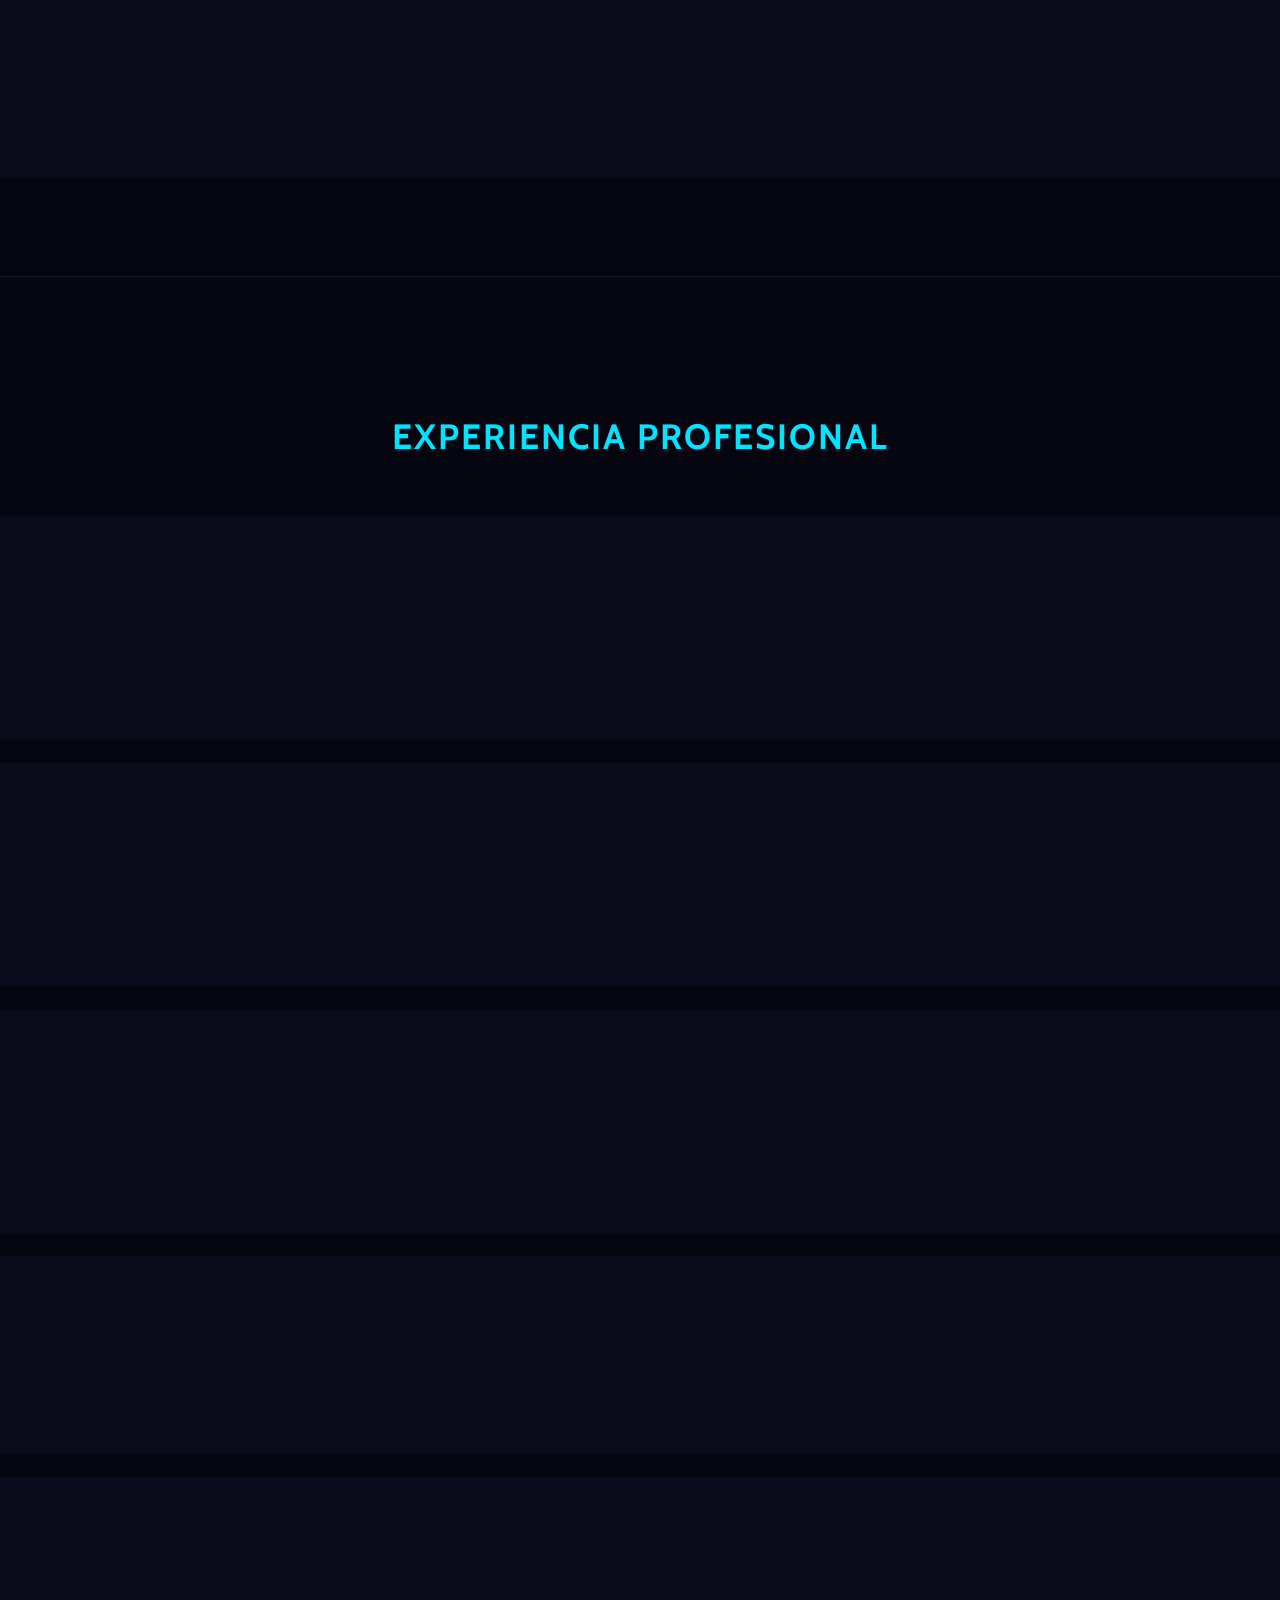
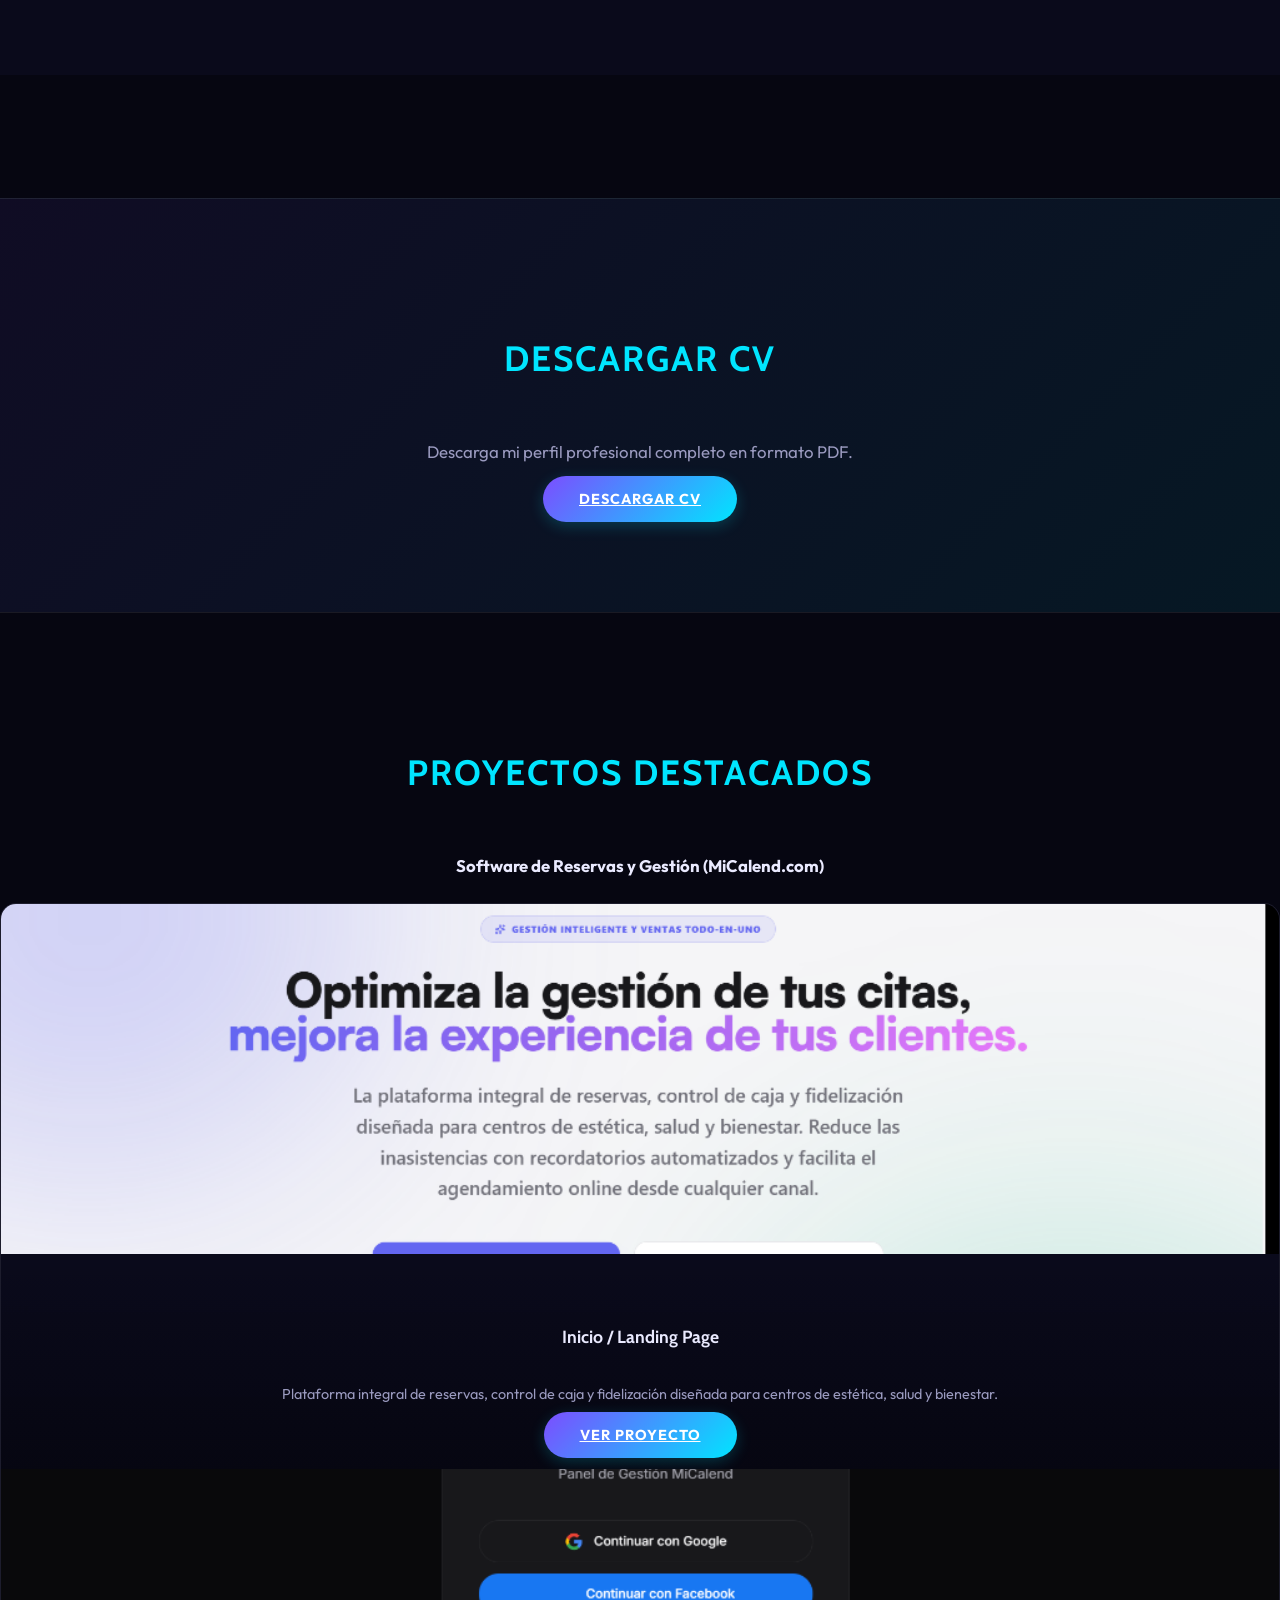
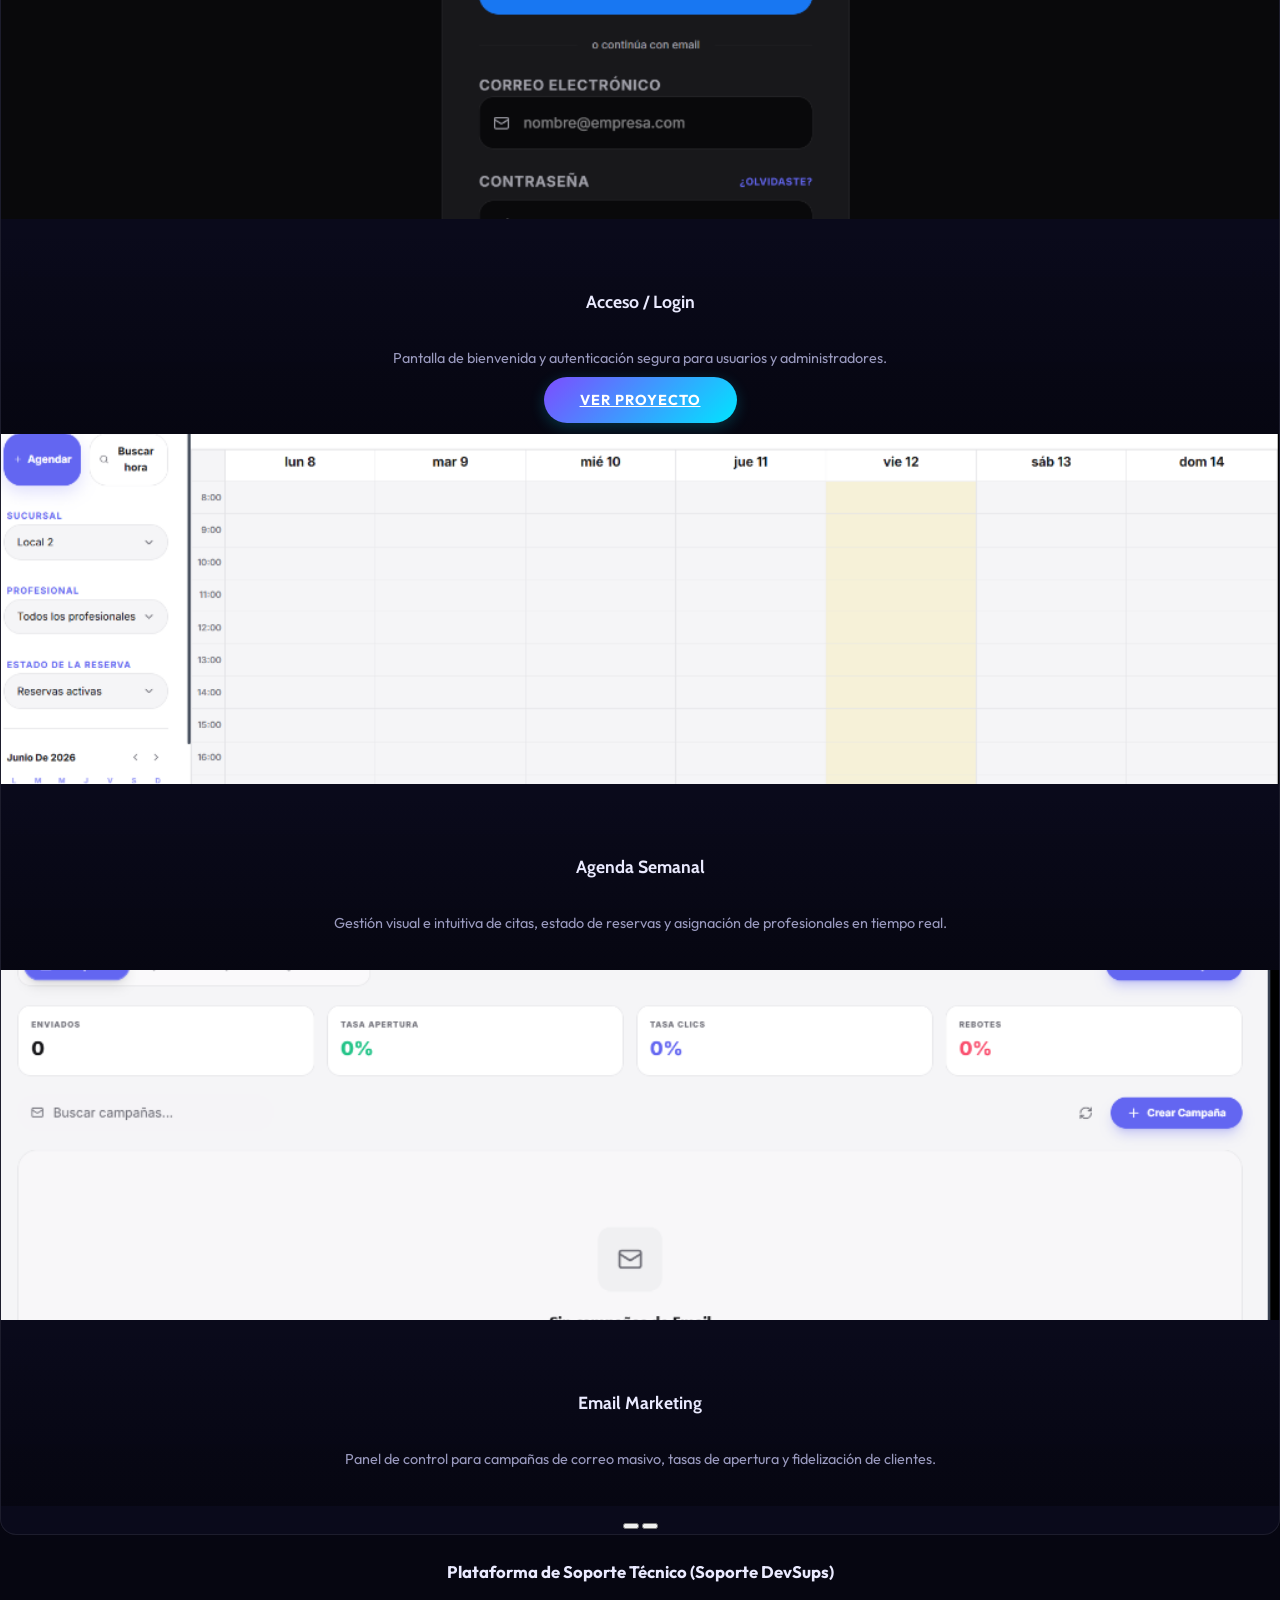
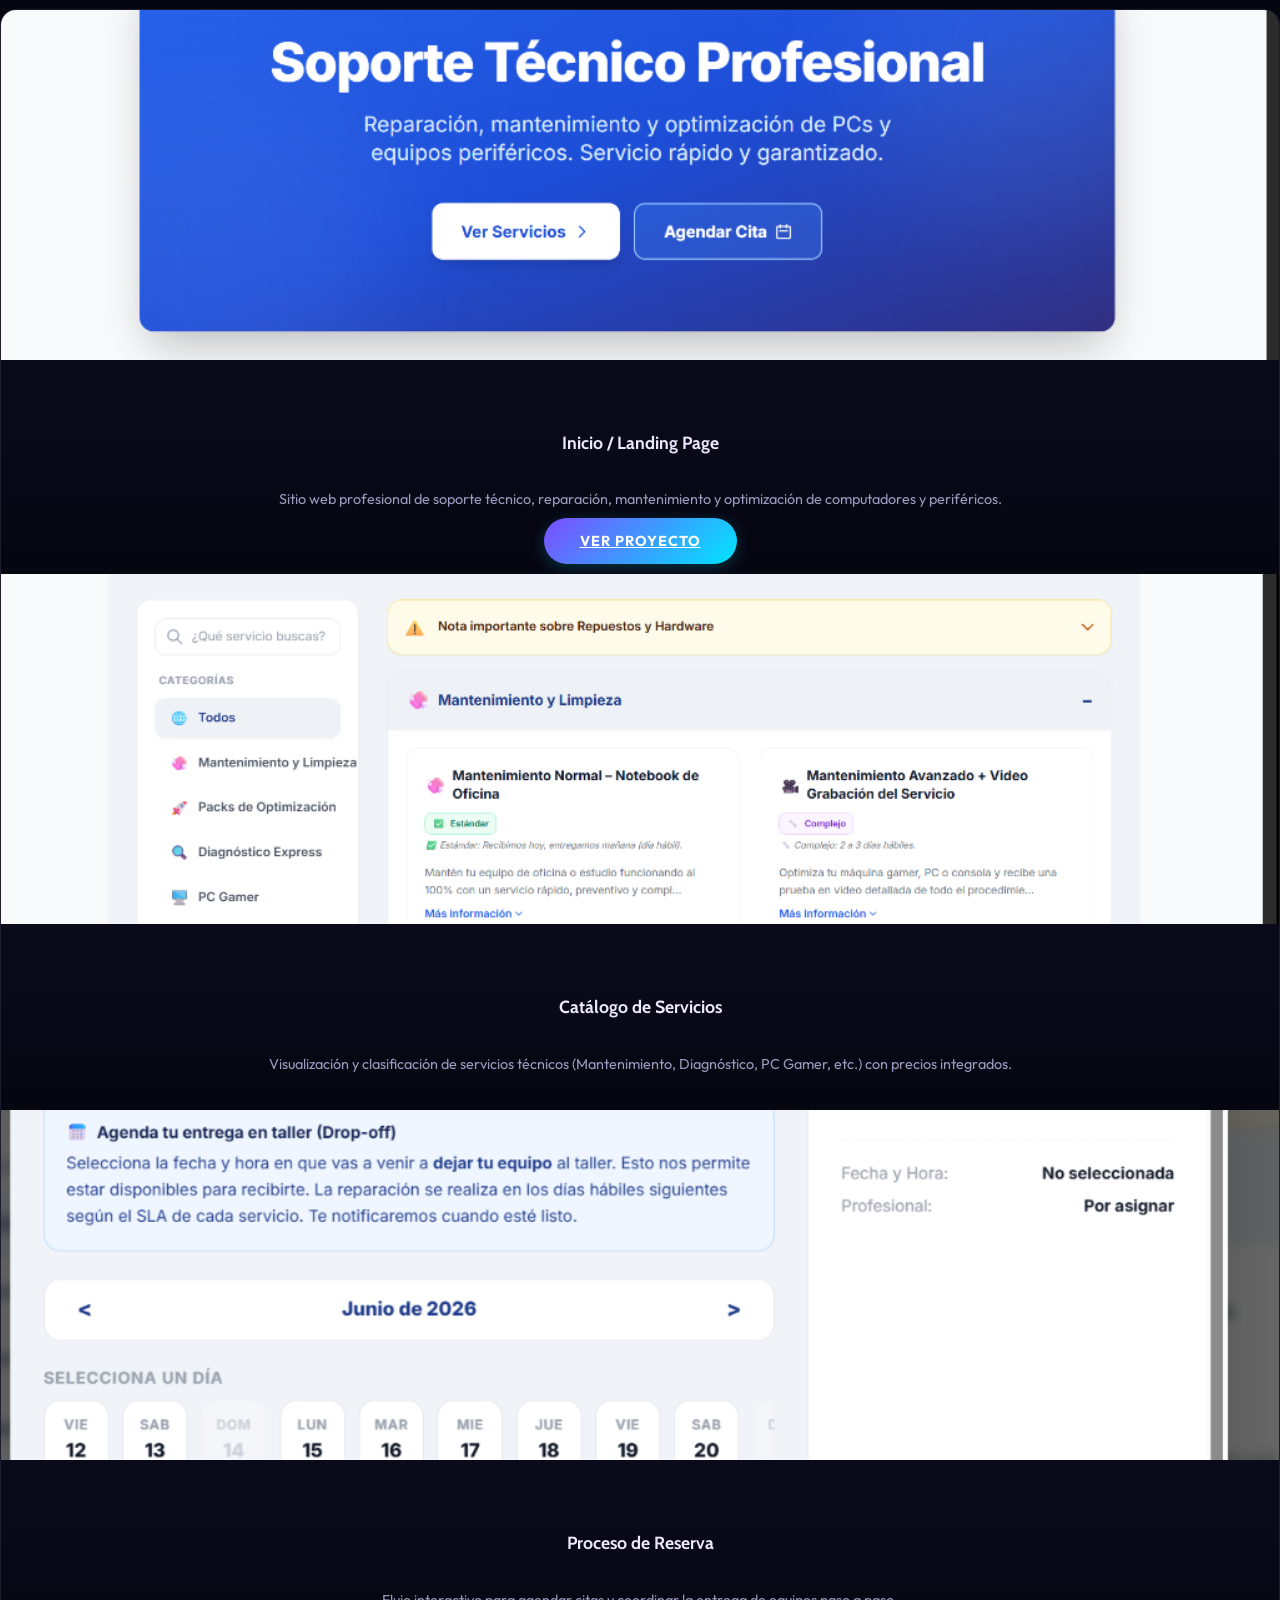
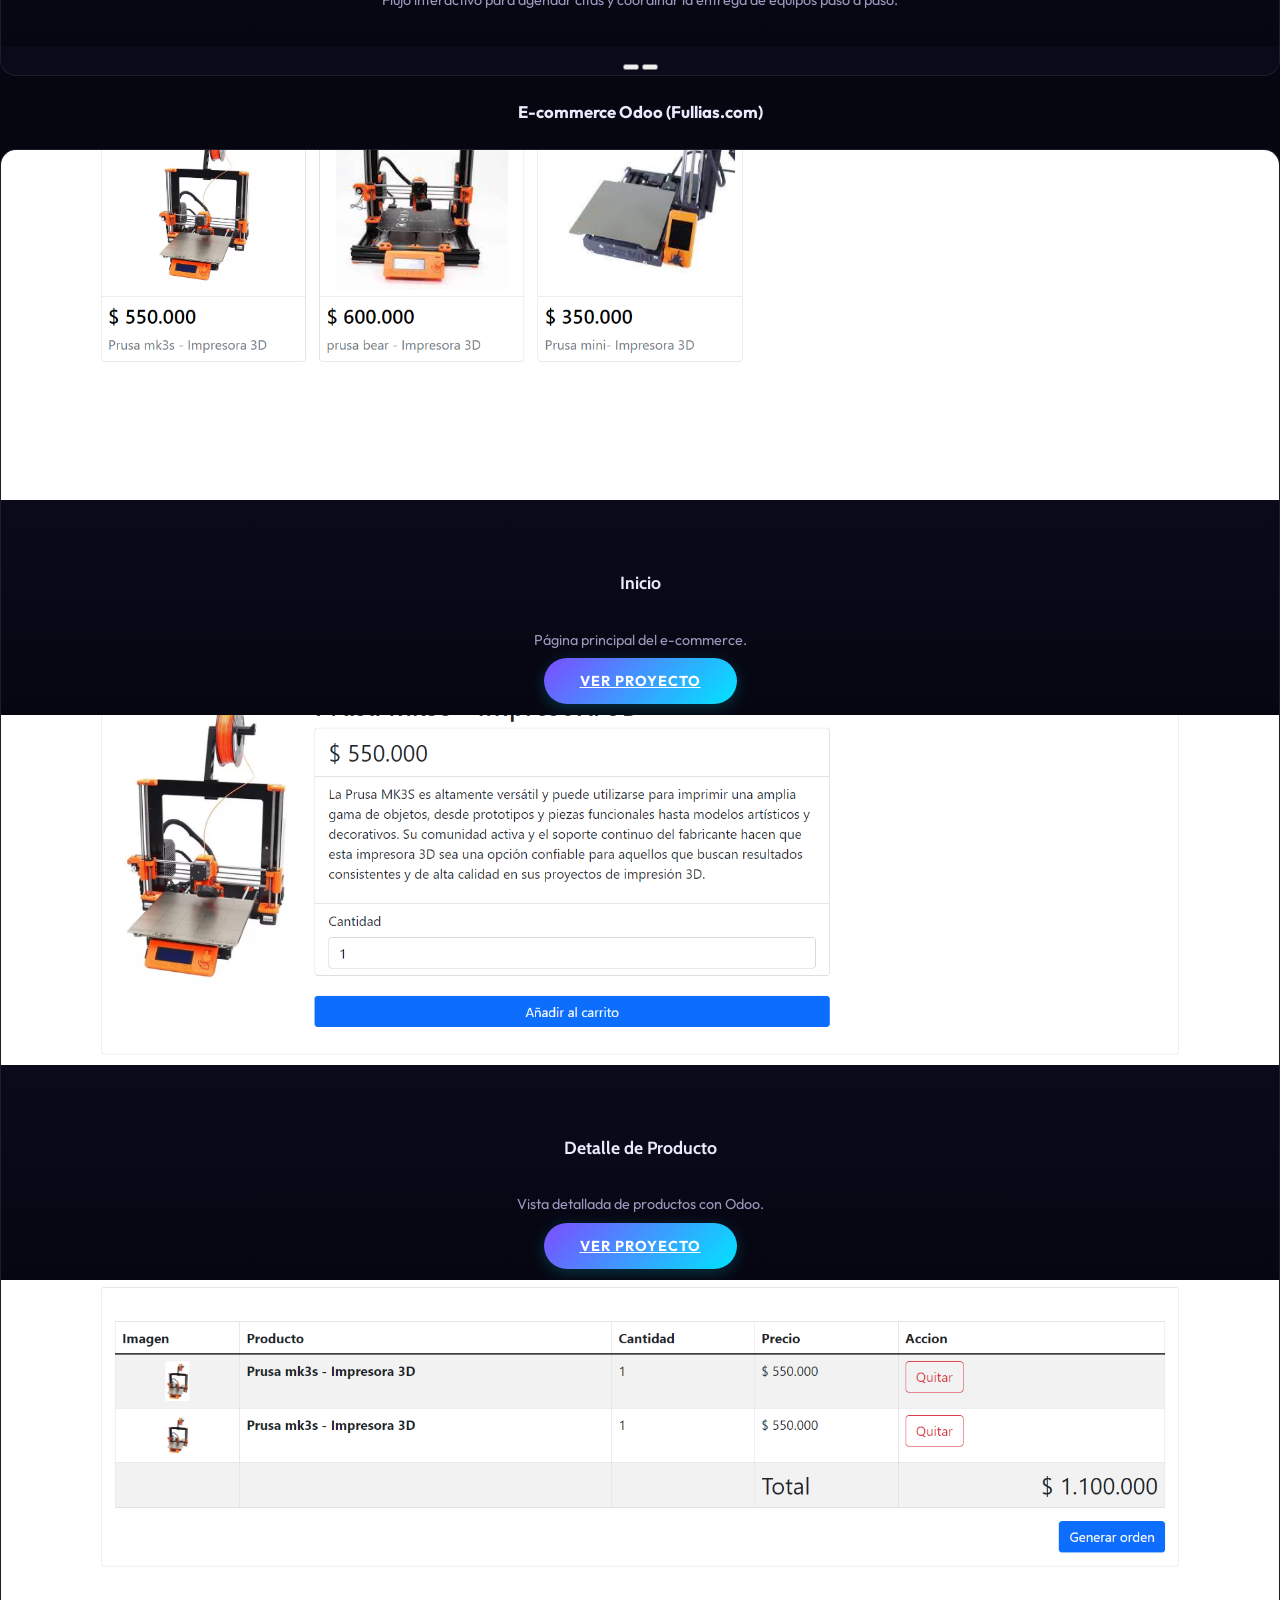
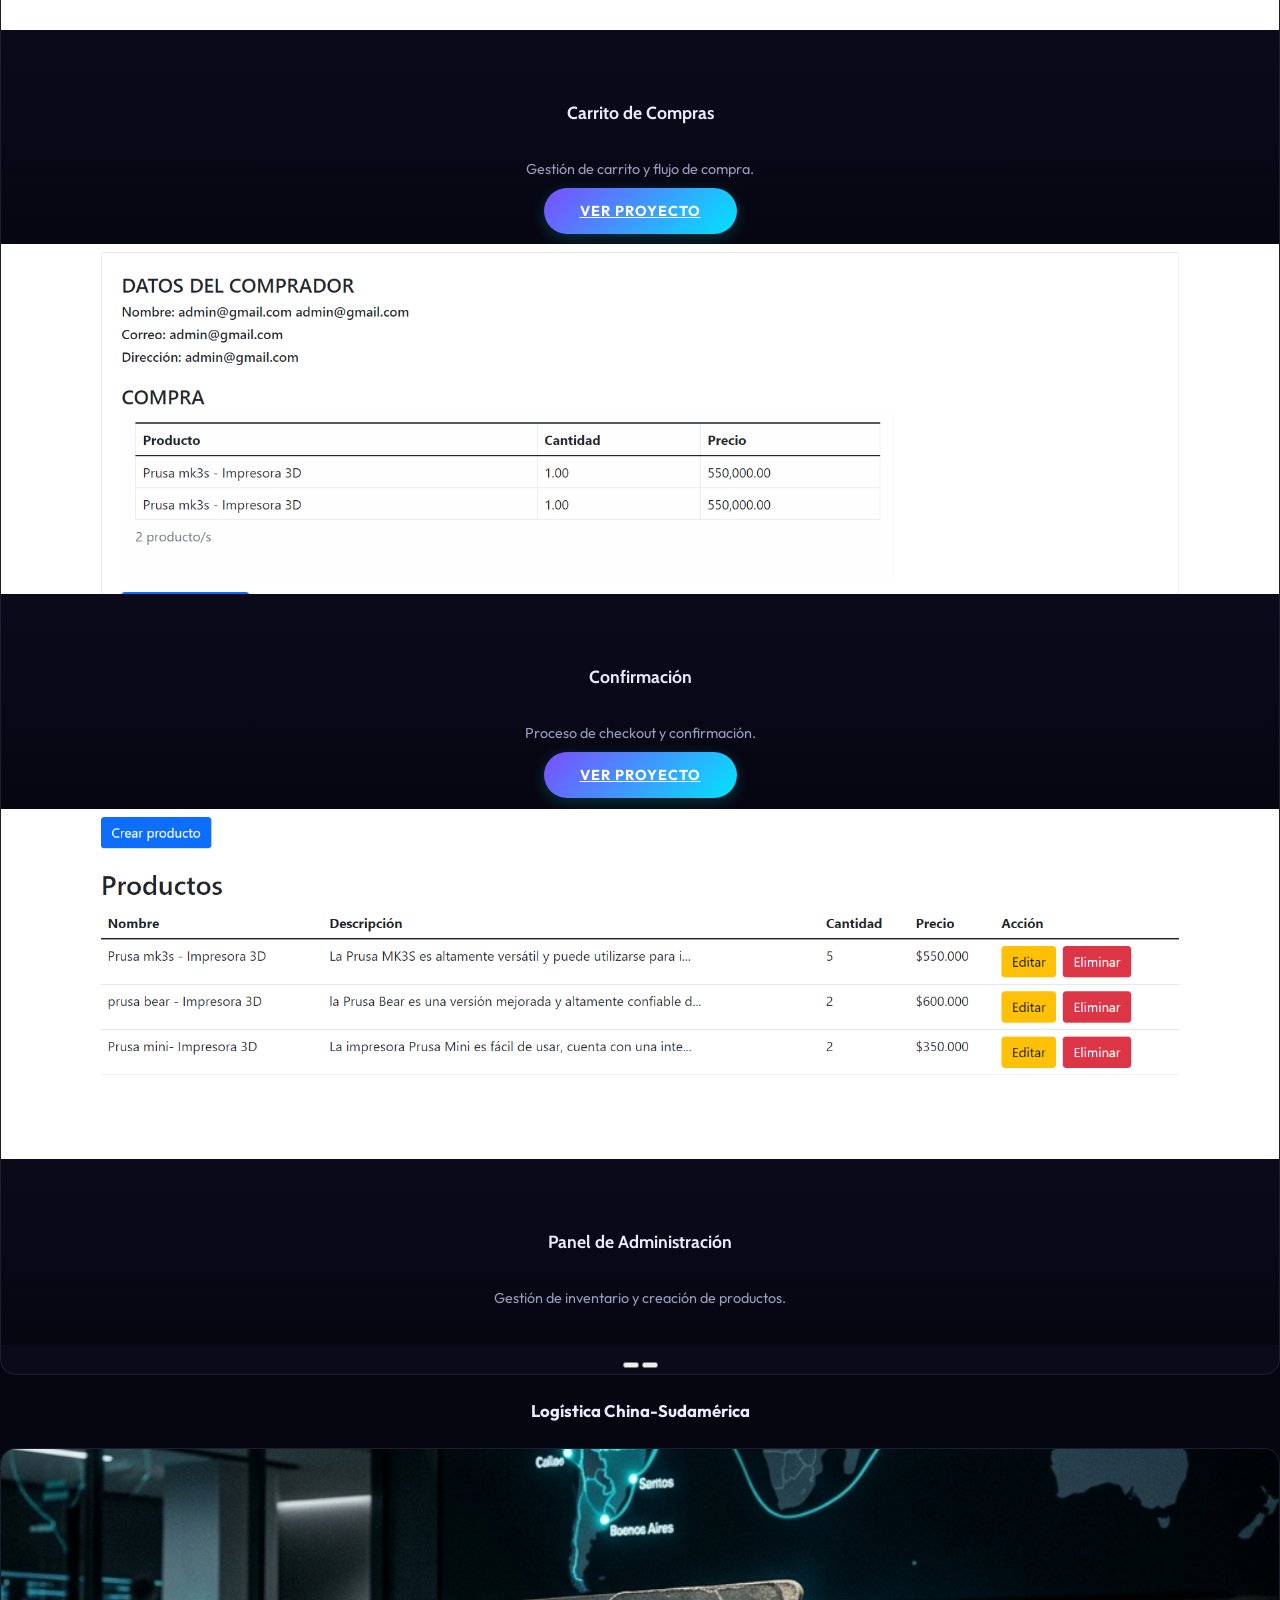
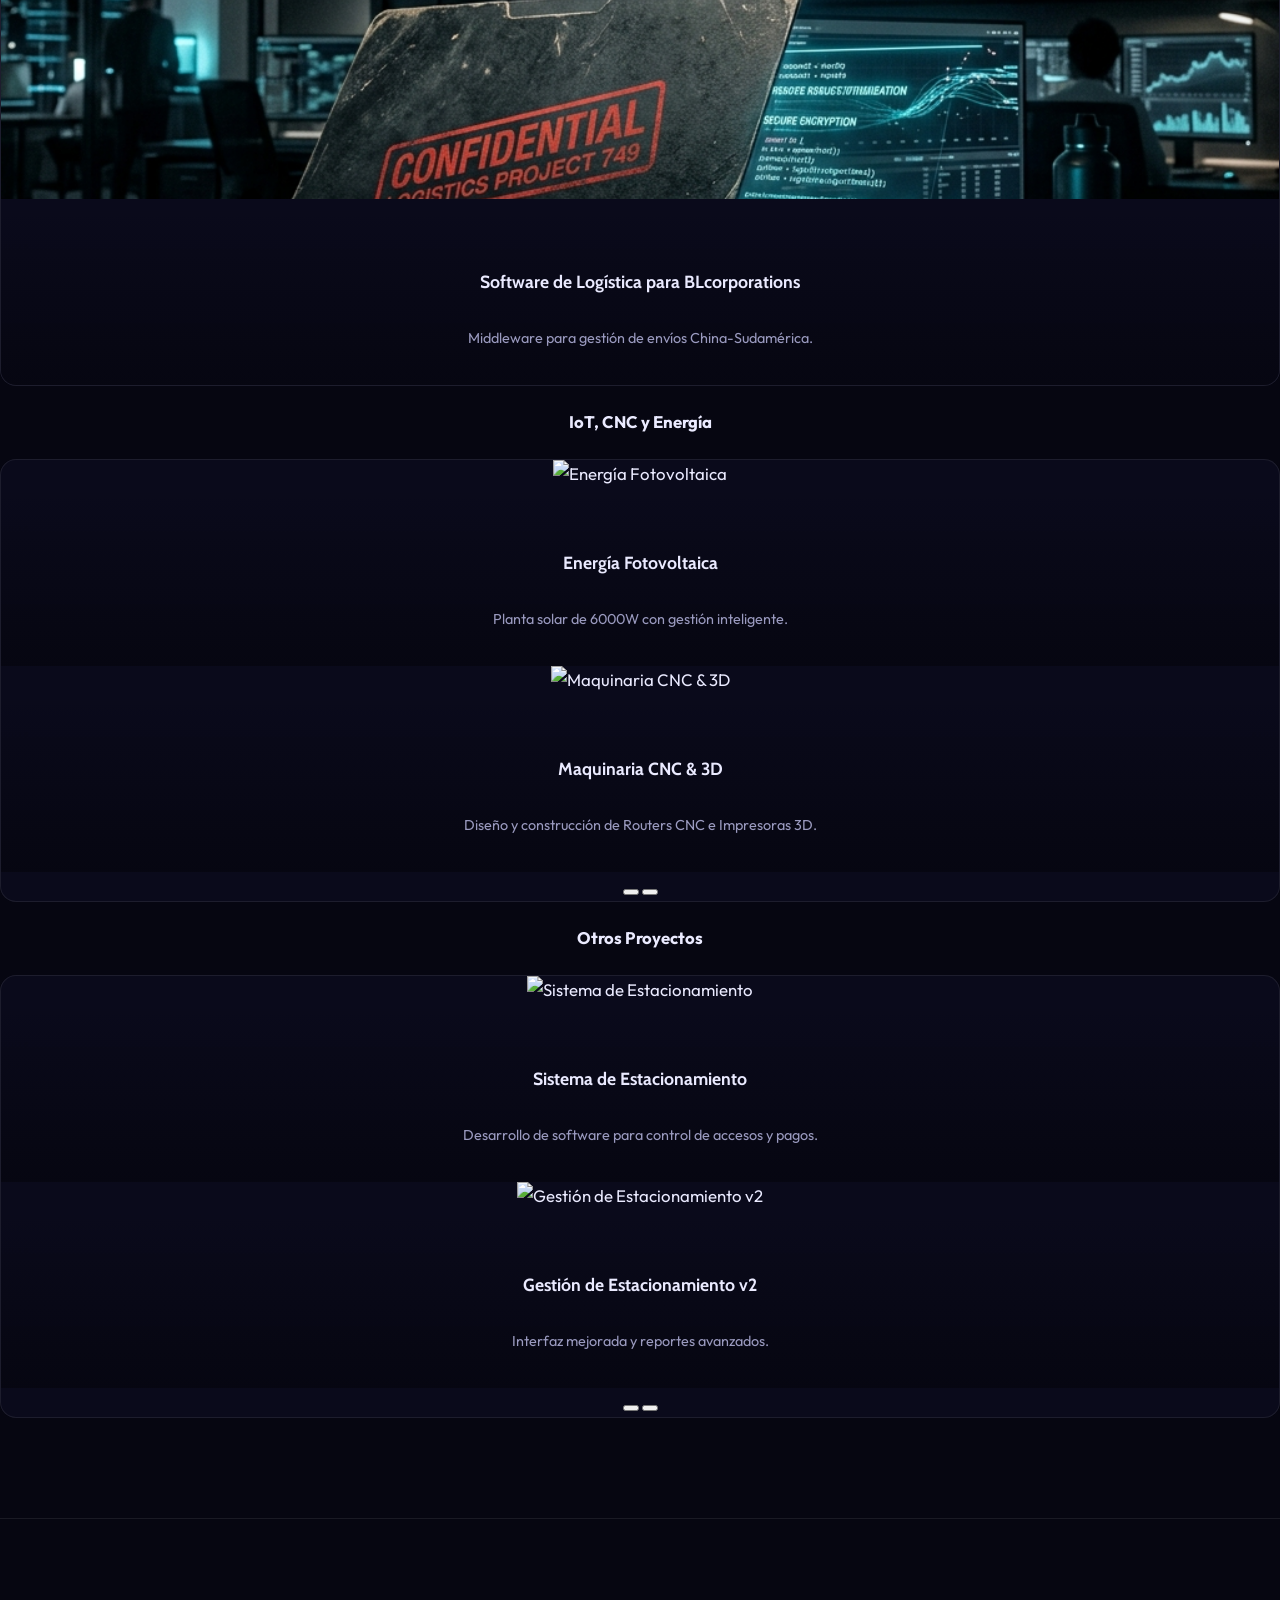
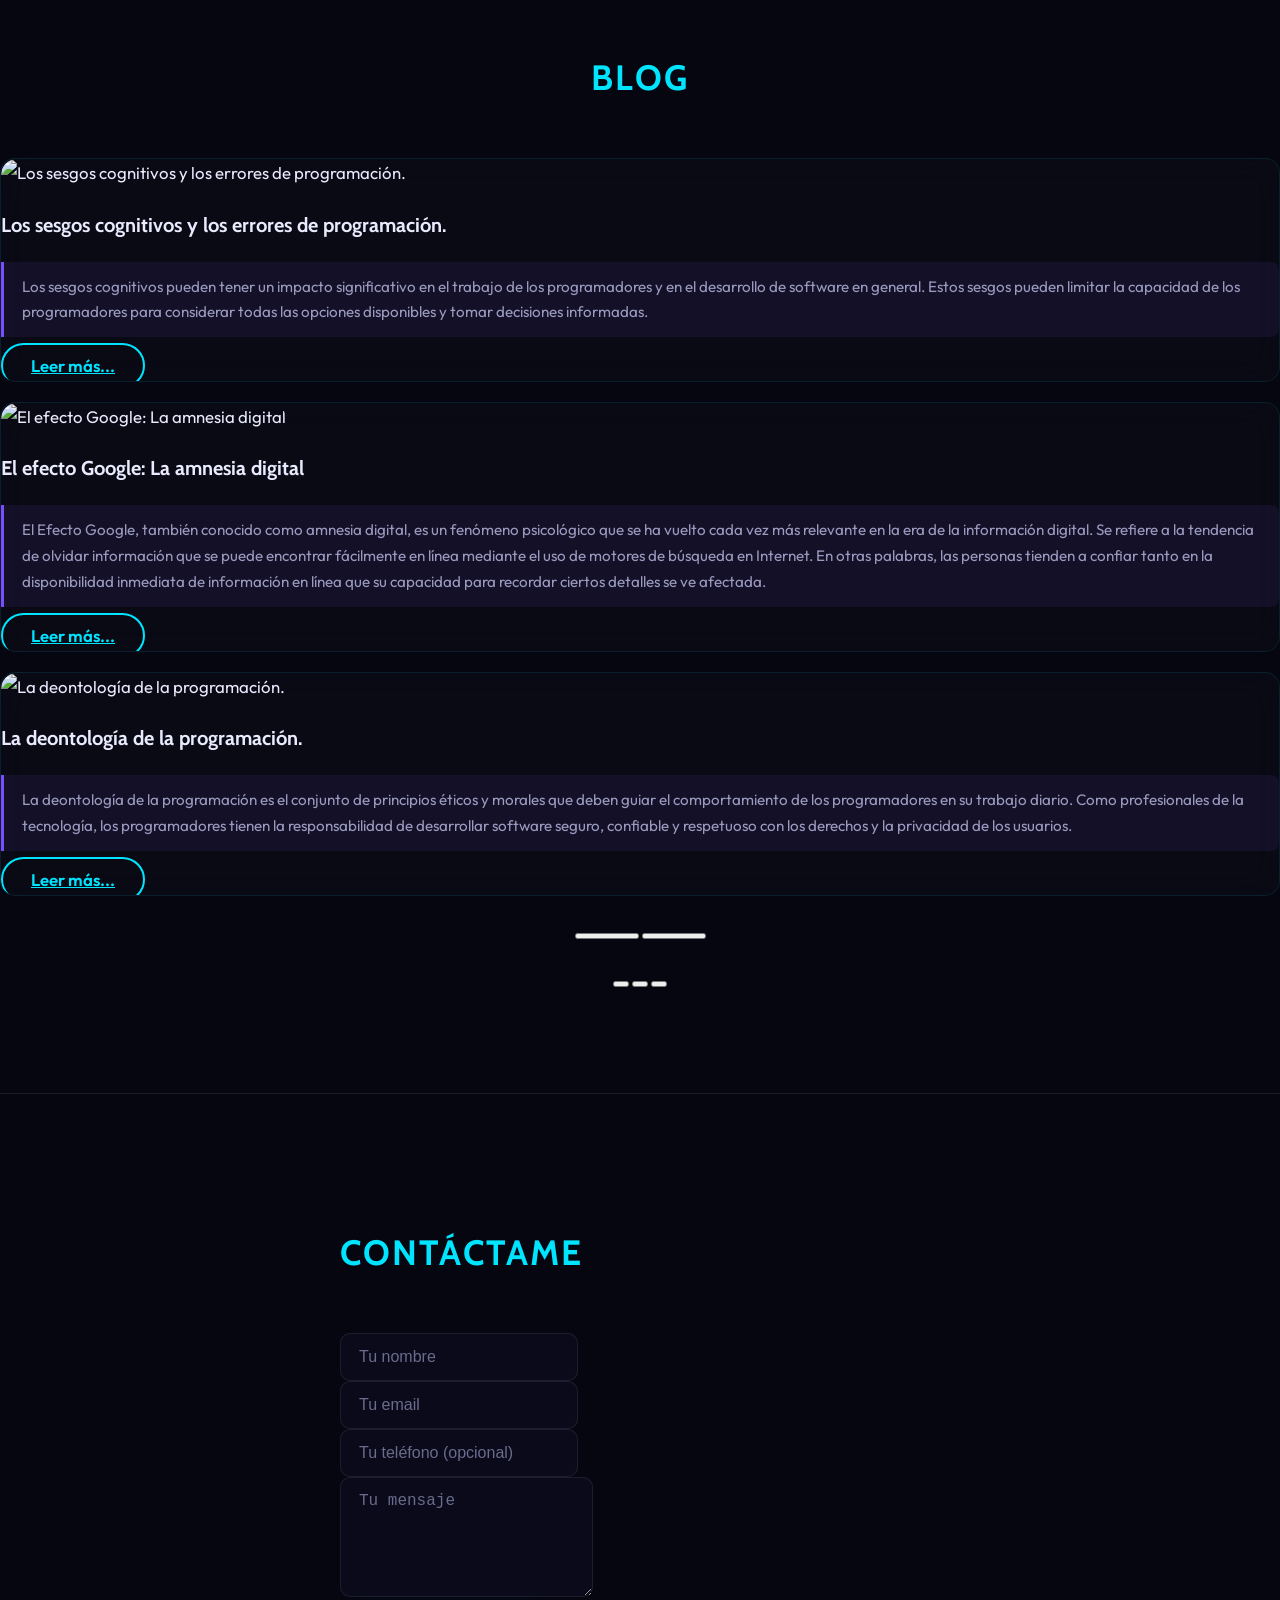
==== commit ffe0cb36: "feat: update typography, enhance glassmorphism UI effects, and add project showcase data for MiCalen" ====
--- a/index.html
+++ b/index.html
@@ -11,7 +11,7 @@
     <meta property="og:image" id="meta-og-image" content="assets/img/cerebroSinFondo.png">
 
     <link rel="stylesheet" href="assets/bootstrap/css/bootstrap.min.css">
-    <link rel="stylesheet" href="https://fonts.googleapis.com/css2?family=Cabin:wght@700&family=Inter:wght@400;500;600;700&display=swap">
+    <link rel="stylesheet" href="https://fonts.googleapis.com/css2?family=Cabin:wght@700&family=Inter:wght@400;500;600;700&family=Outfit:wght@300;400;500;600;700;800&display=swap">
     <link rel="stylesheet" href="assets/fonts/font-awesome.min.css">
     <link rel="stylesheet" href="styles.css">
     <link rel="icon" type="image/png" href="assets/img/cerebroSinFondo.png">
--- a/styles.css
+++ b/styles.css
@@ -23,7 +23,7 @@
   margin: 0;
   background: var(--bg-dark);
   color: var(--text-main);
-  font-family: 'Inter', sans-serif;
+  font-family: 'Outfit', 'Inter', sans-serif;
   line-height: 1.7;
   overflow-x: hidden;
   -webkit-font-smoothing: antialiased;
@@ -184,13 +184,15 @@
   padding: 30px 25px;
   height: 100%;
   text-align: left;
-  transition: all 0.4s cubic-bezier(0.175, 0.885, 0.32, 1.275);
+  backdrop-filter: blur(16px);
+  -webkit-backdrop-filter: blur(16px);
+  transition: all 0.4s cubic-bezier(0.16, 1, 0.3, 1);
 }
 
 .skill-card:hover {
-  transform: translateY(-8px);
+  transform: translateY(-8px) scale(1.02);
   border-color: var(--primary);
-  box-shadow: var(--glow-primary);
+  box-shadow: var(--glow-primary), inset 0 0 15px rgba(0, 229, 255, 0.05);
 }
 
 .skill-card h4 {
@@ -230,12 +232,15 @@
   padding: 28px 30px;
   margin-bottom: 24px;
   text-align: left;
-  transition: all 0.3s ease;
+  backdrop-filter: blur(16px);
+  -webkit-backdrop-filter: blur(16px);
+  transition: all 0.4s cubic-bezier(0.16, 1, 0.3, 1);
 }
 
 .timeline-item:hover {
   border-left-color: var(--secondary);
-  box-shadow: var(--glow-secondary);
+  box-shadow: var(--glow-secondary), inset 0 0 15px rgba(124, 77, 255, 0.05);
+  transform: translateX(5px);
 }
 
 .timeline-item h4 {
@@ -276,12 +281,15 @@
   border: 1px solid var(--glass-border);
   border-radius: var(--radius);
   overflow: hidden;
-  transition: all 0.3s ease;
+  backdrop-filter: blur(16px);
+  -webkit-backdrop-filter: blur(16px);
+  transition: all 0.4s cubic-bezier(0.16, 1, 0.3, 1);
 }
 
 .project-card:hover {
   border-color: var(--primary);
-  box-shadow: var(--glow-primary);
+  box-shadow: var(--glow-primary), inset 0 0 15px rgba(0, 229, 255, 0.05);
+  transform: scale(1.015);
 }
 
 .project-card .carousel-item img {
@@ -318,12 +326,15 @@
   border-radius: var(--radius);
   overflow: hidden;
   text-align: left;
-  transition: all 0.3s ease;
+  backdrop-filter: blur(16px);
+  -webkit-backdrop-filter: blur(16px);
+  transition: all 0.4s cubic-bezier(0.16, 1, 0.3, 1);
 }
 
 .blog-item:hover {
   border-color: var(--secondary);
-  box-shadow: var(--glow-secondary);
+  box-shadow: var(--glow-secondary), inset 0 0 15px rgba(124, 77, 255, 0.05);
+  transform: translateY(-5px);
 }
 
 .blog-item img {
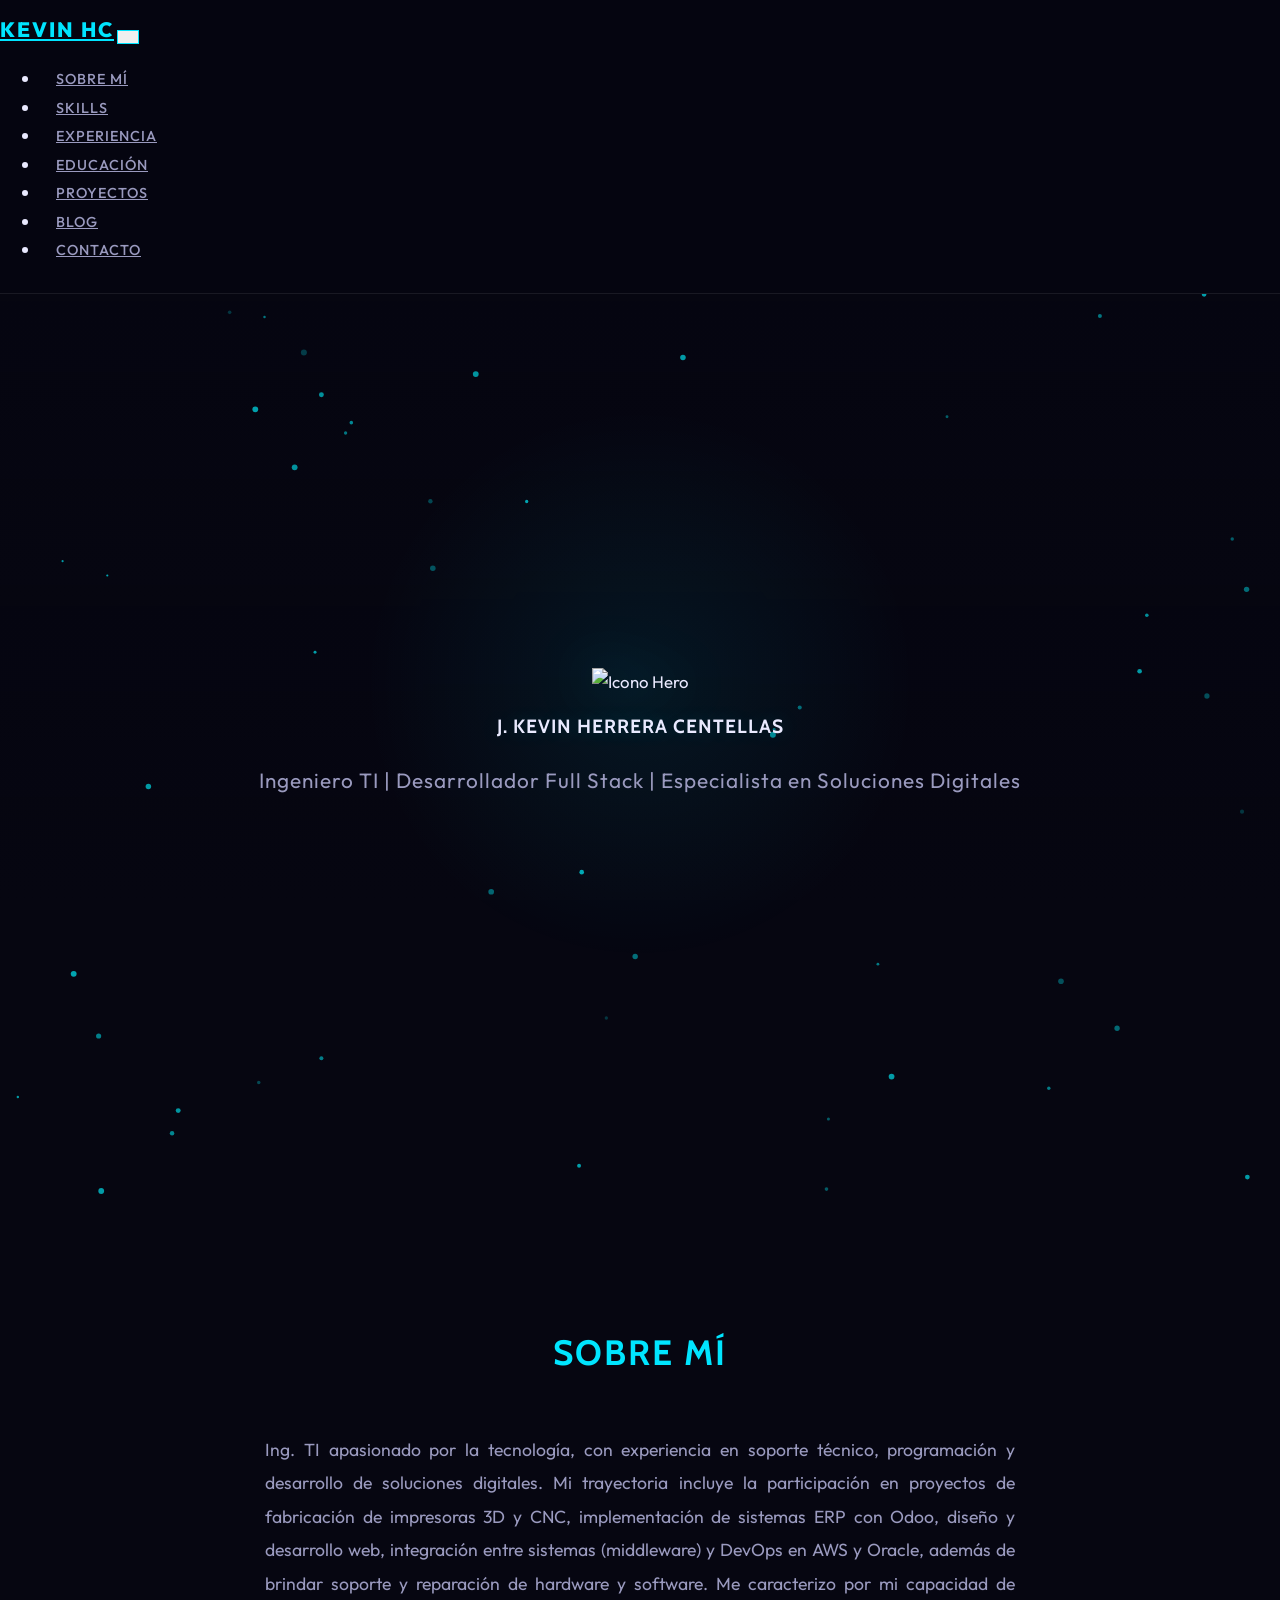
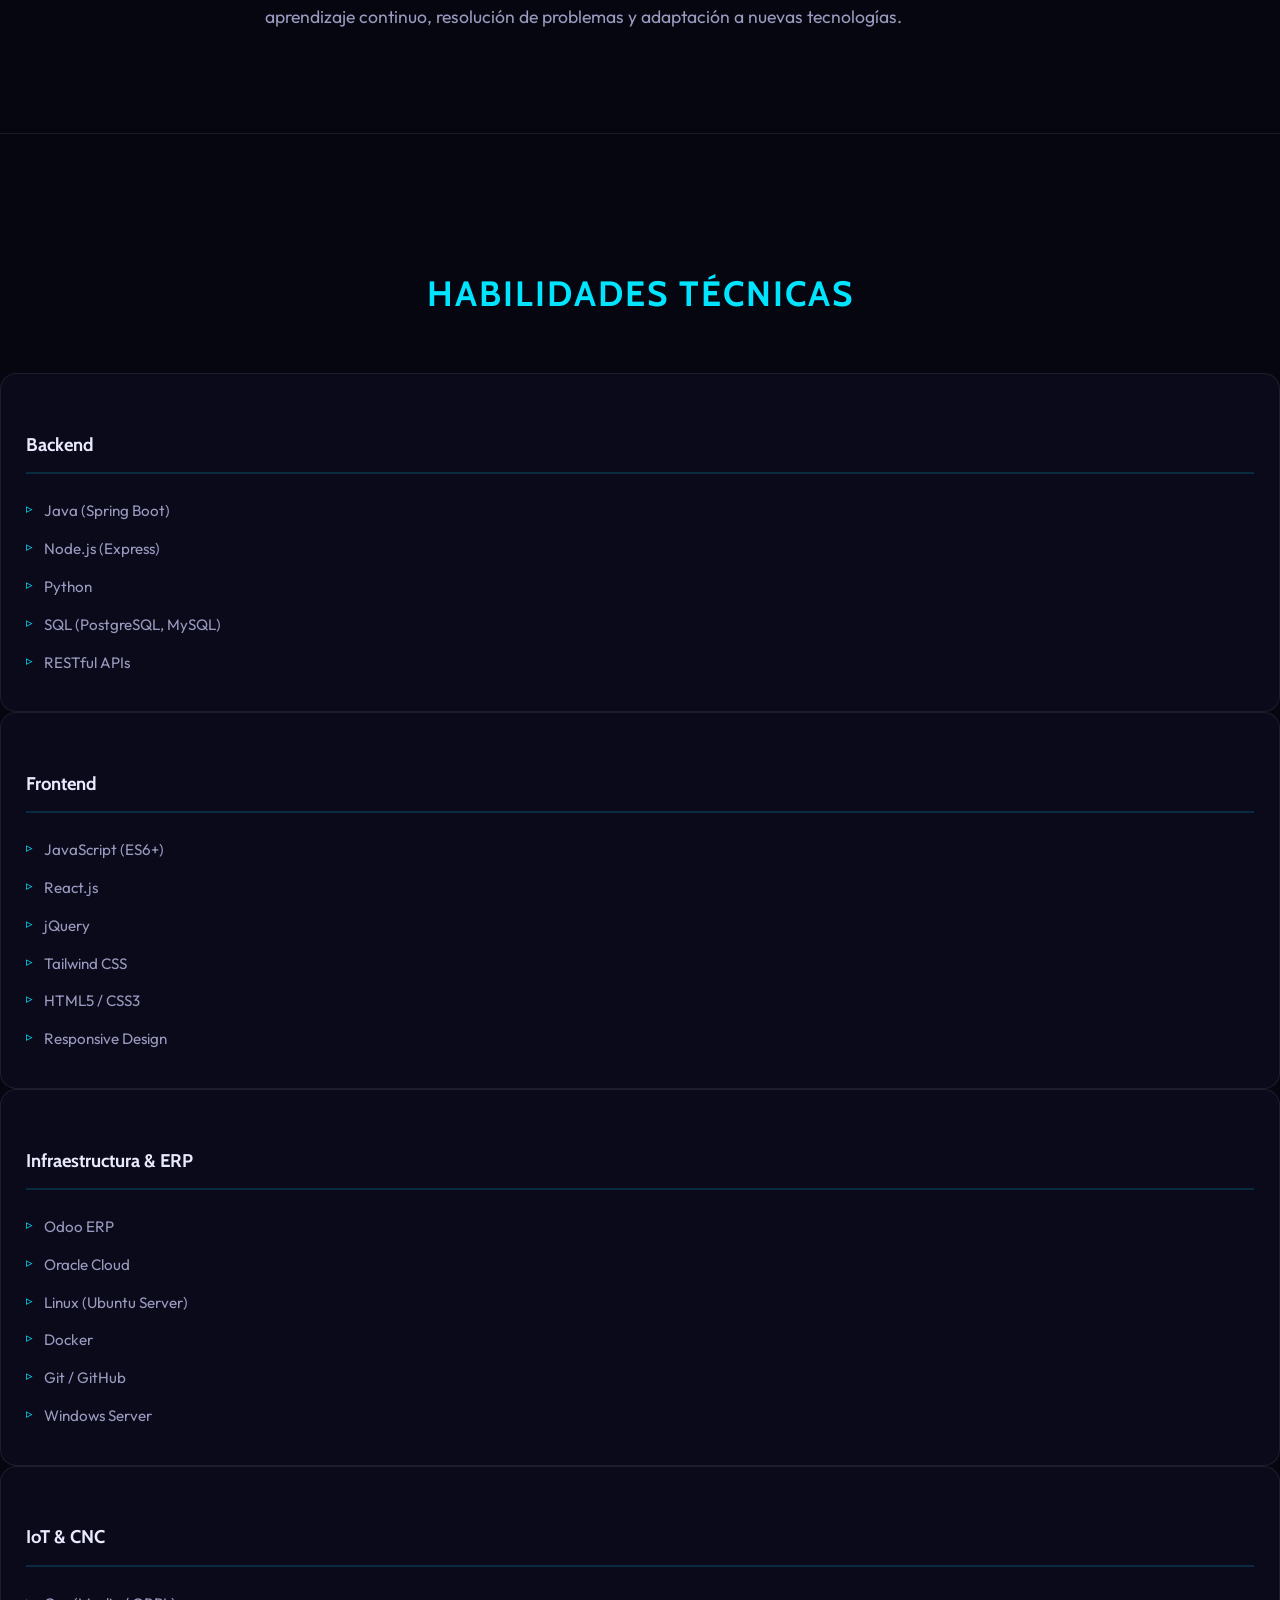
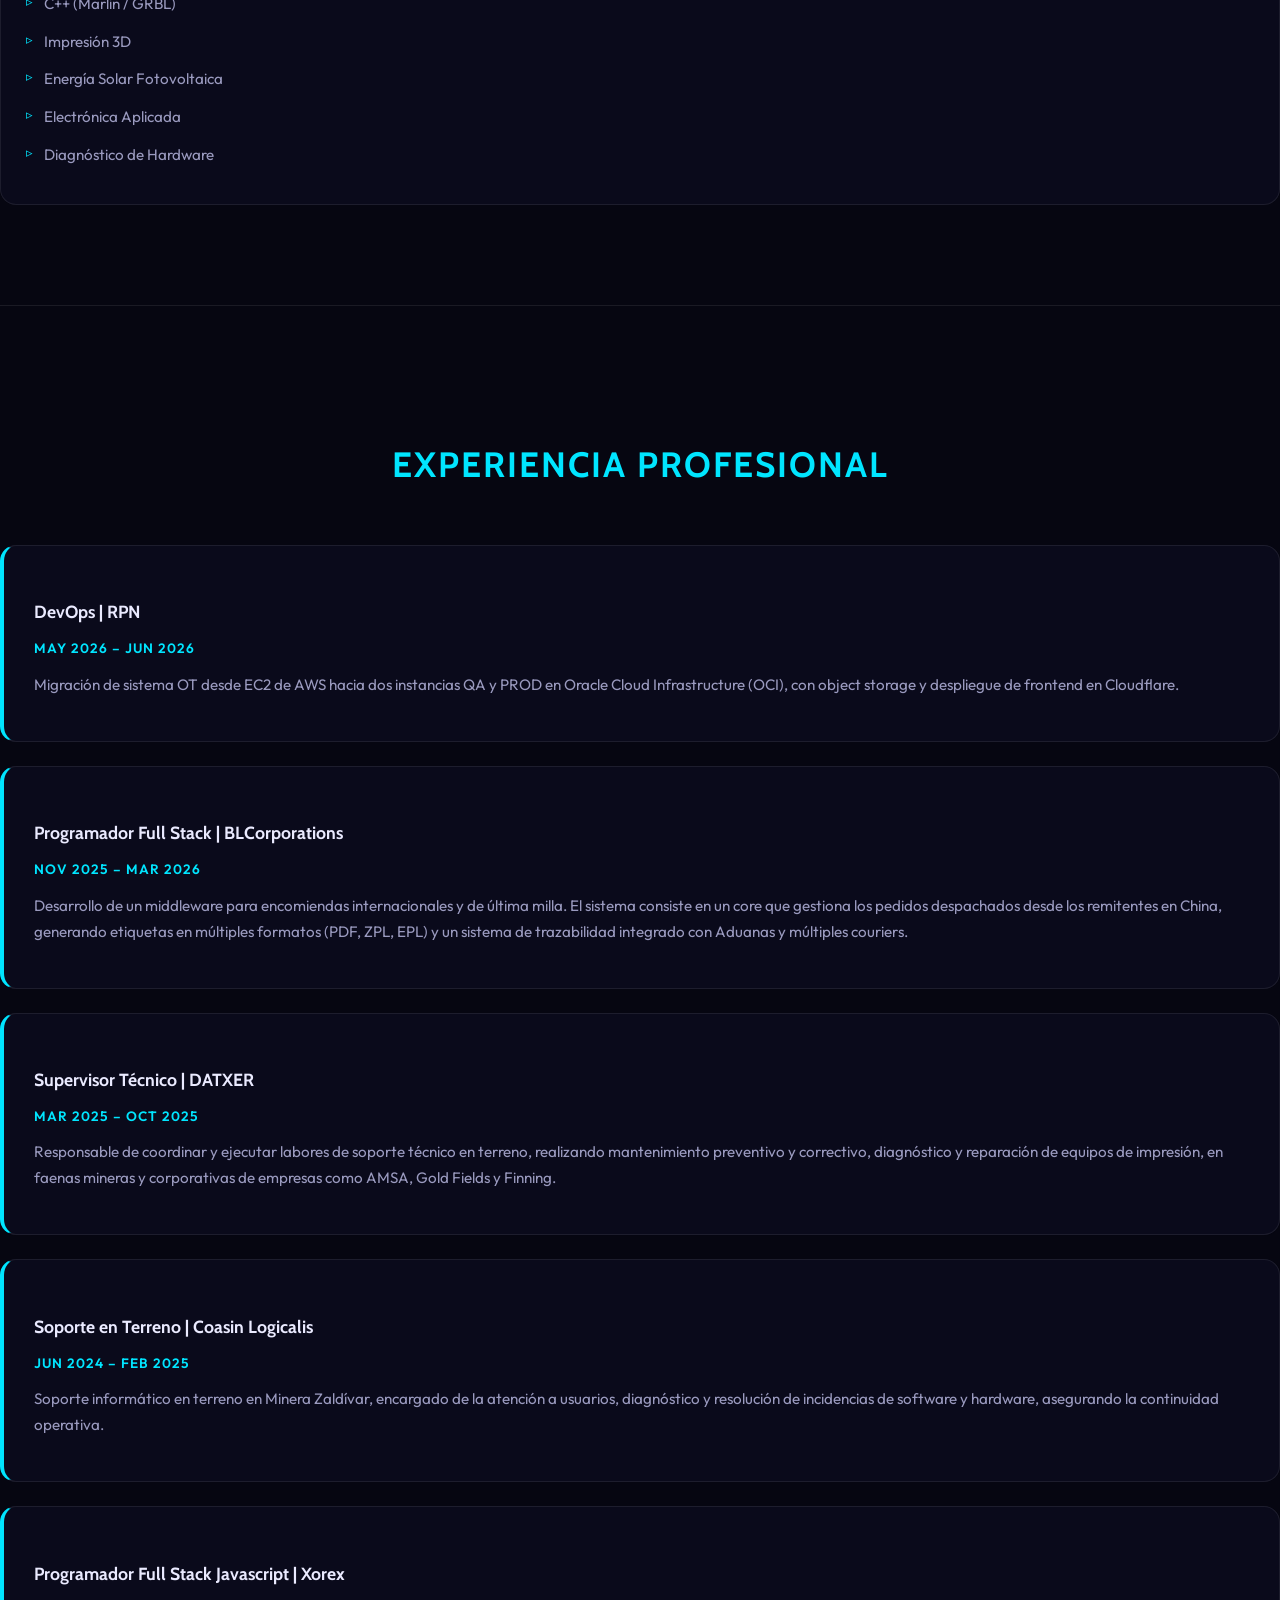
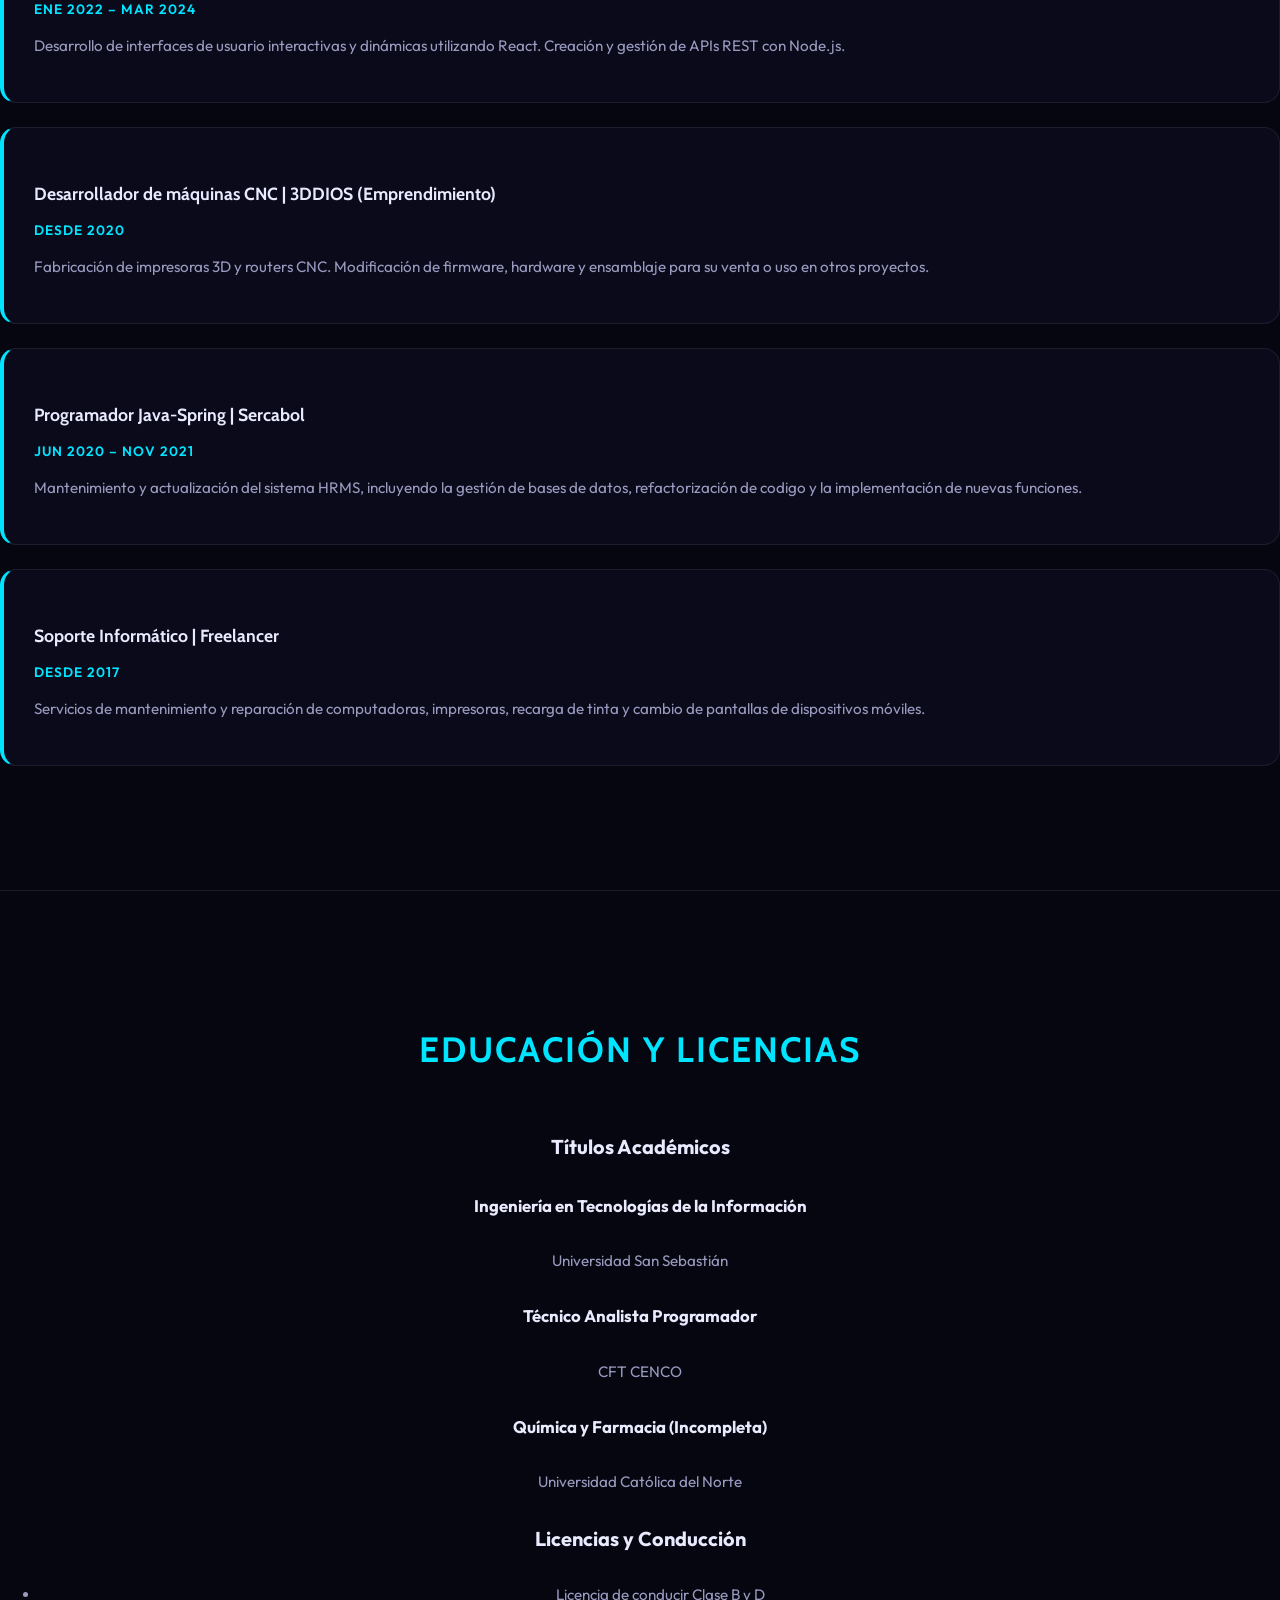
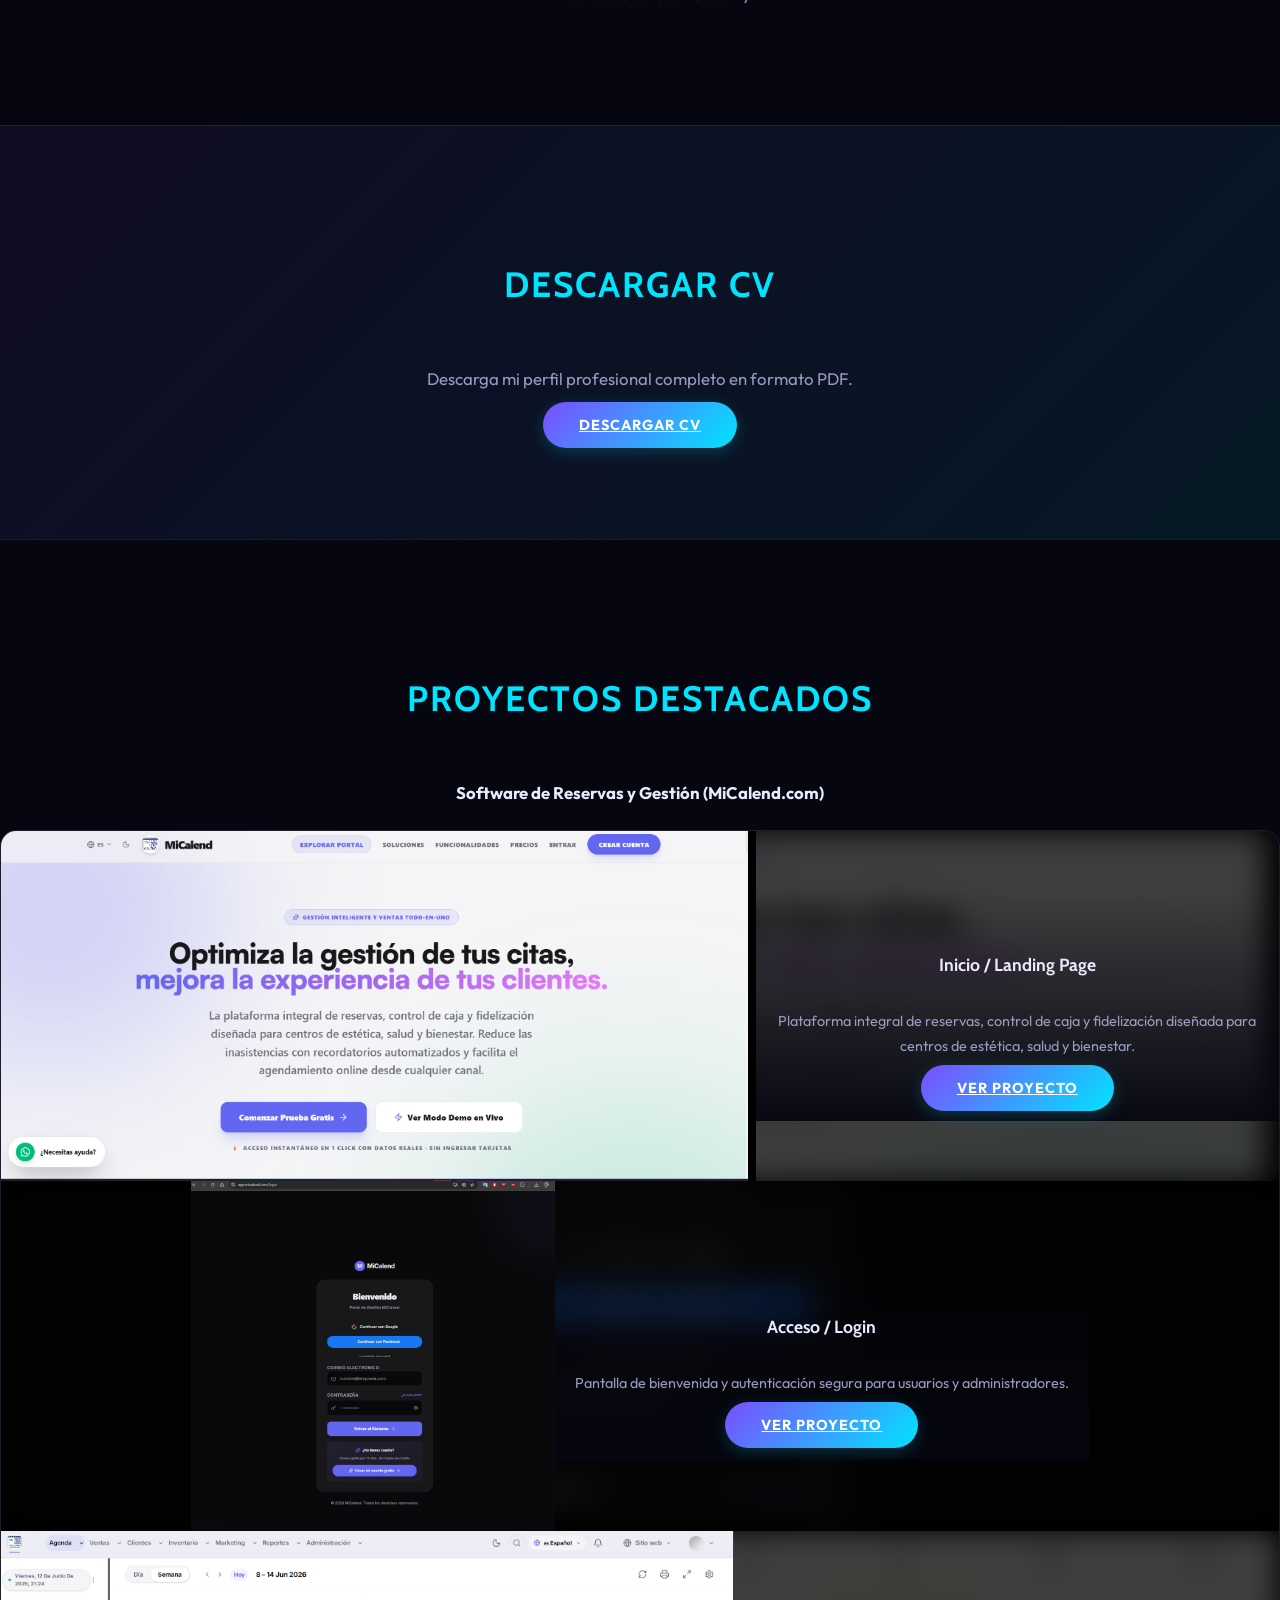
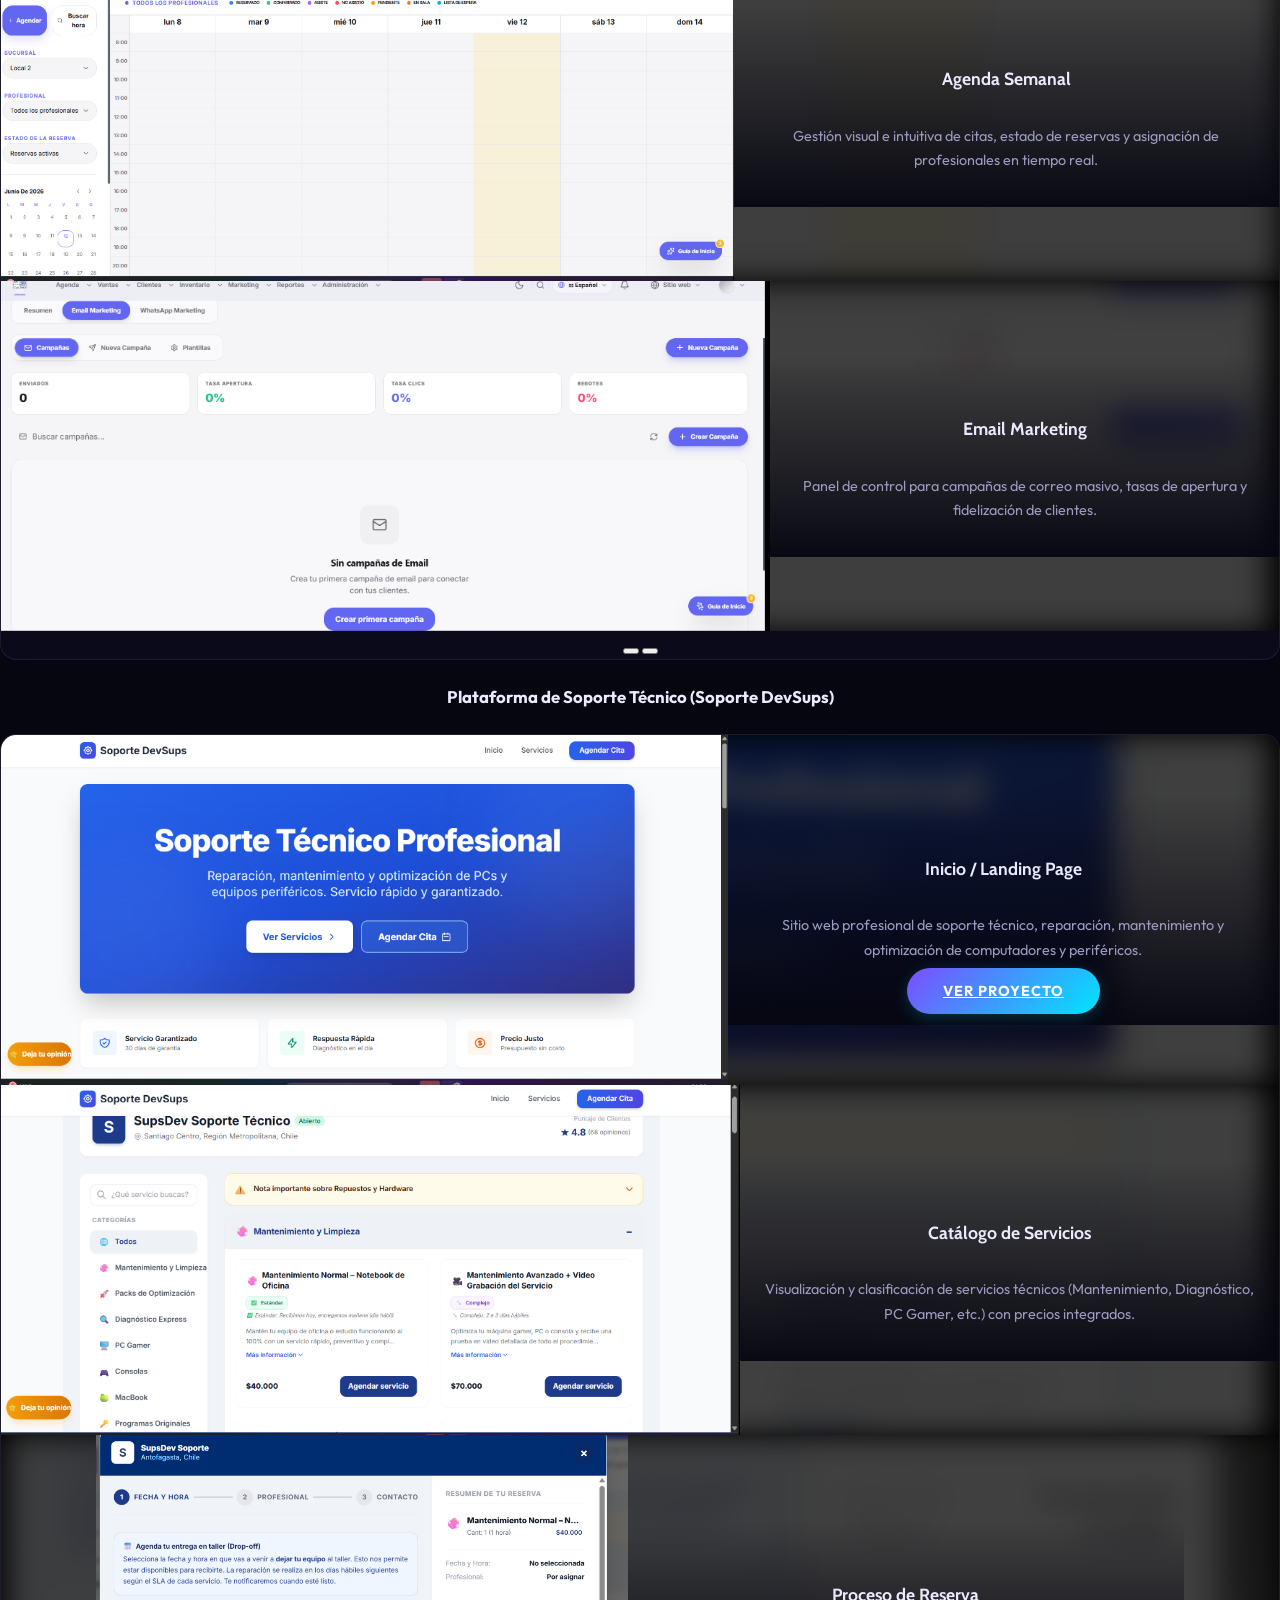
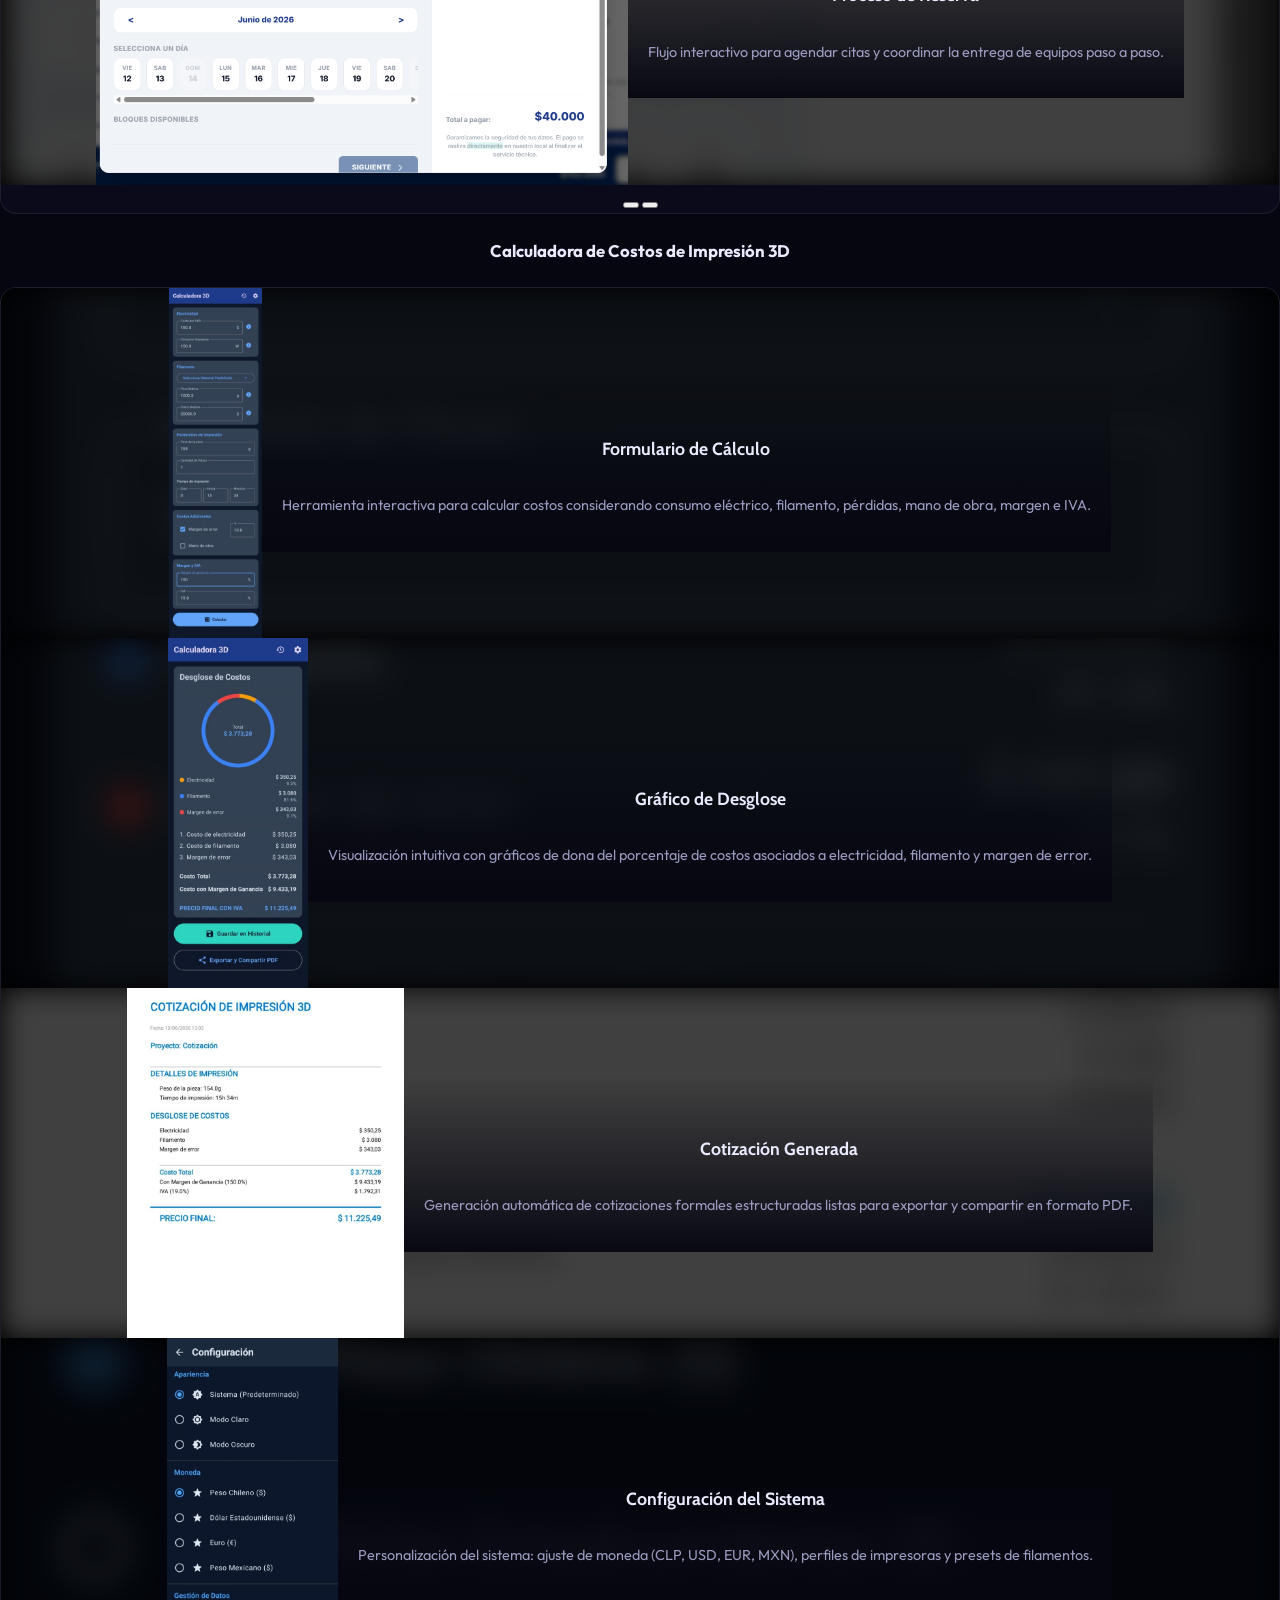
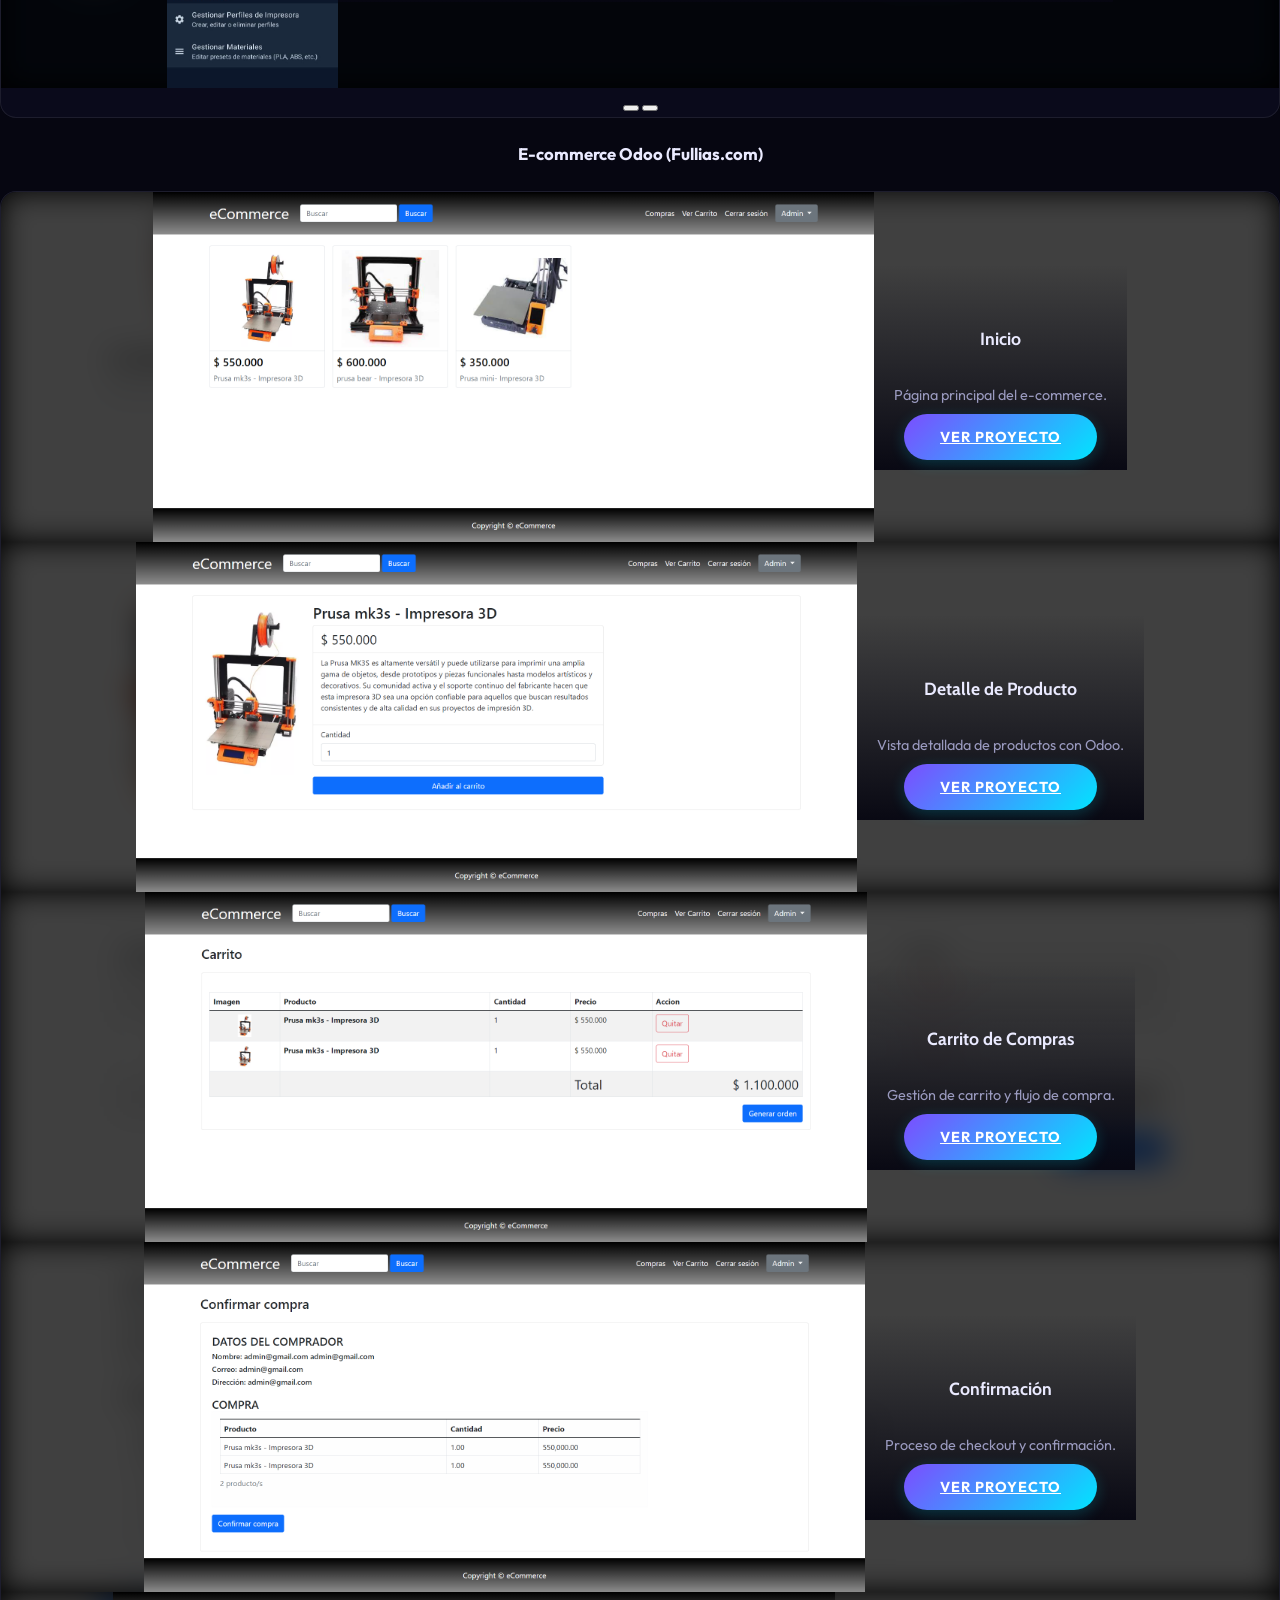
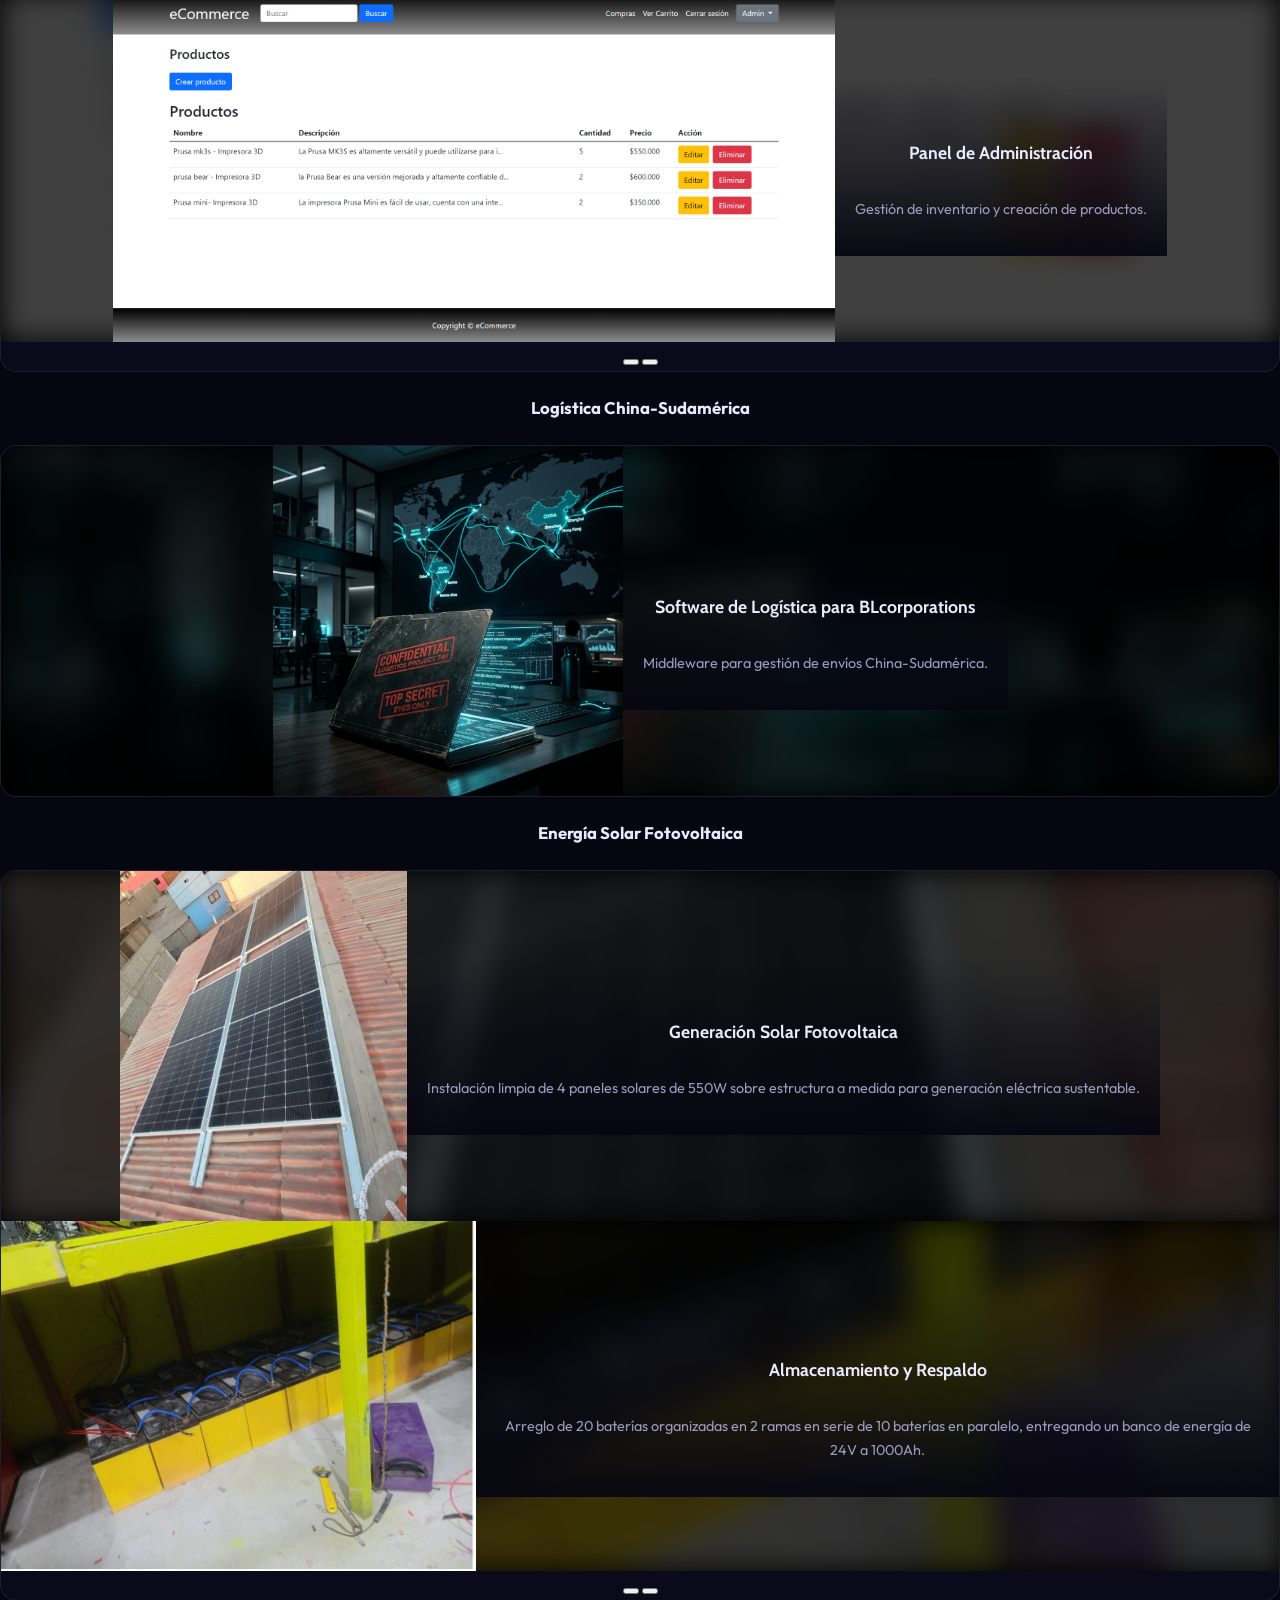
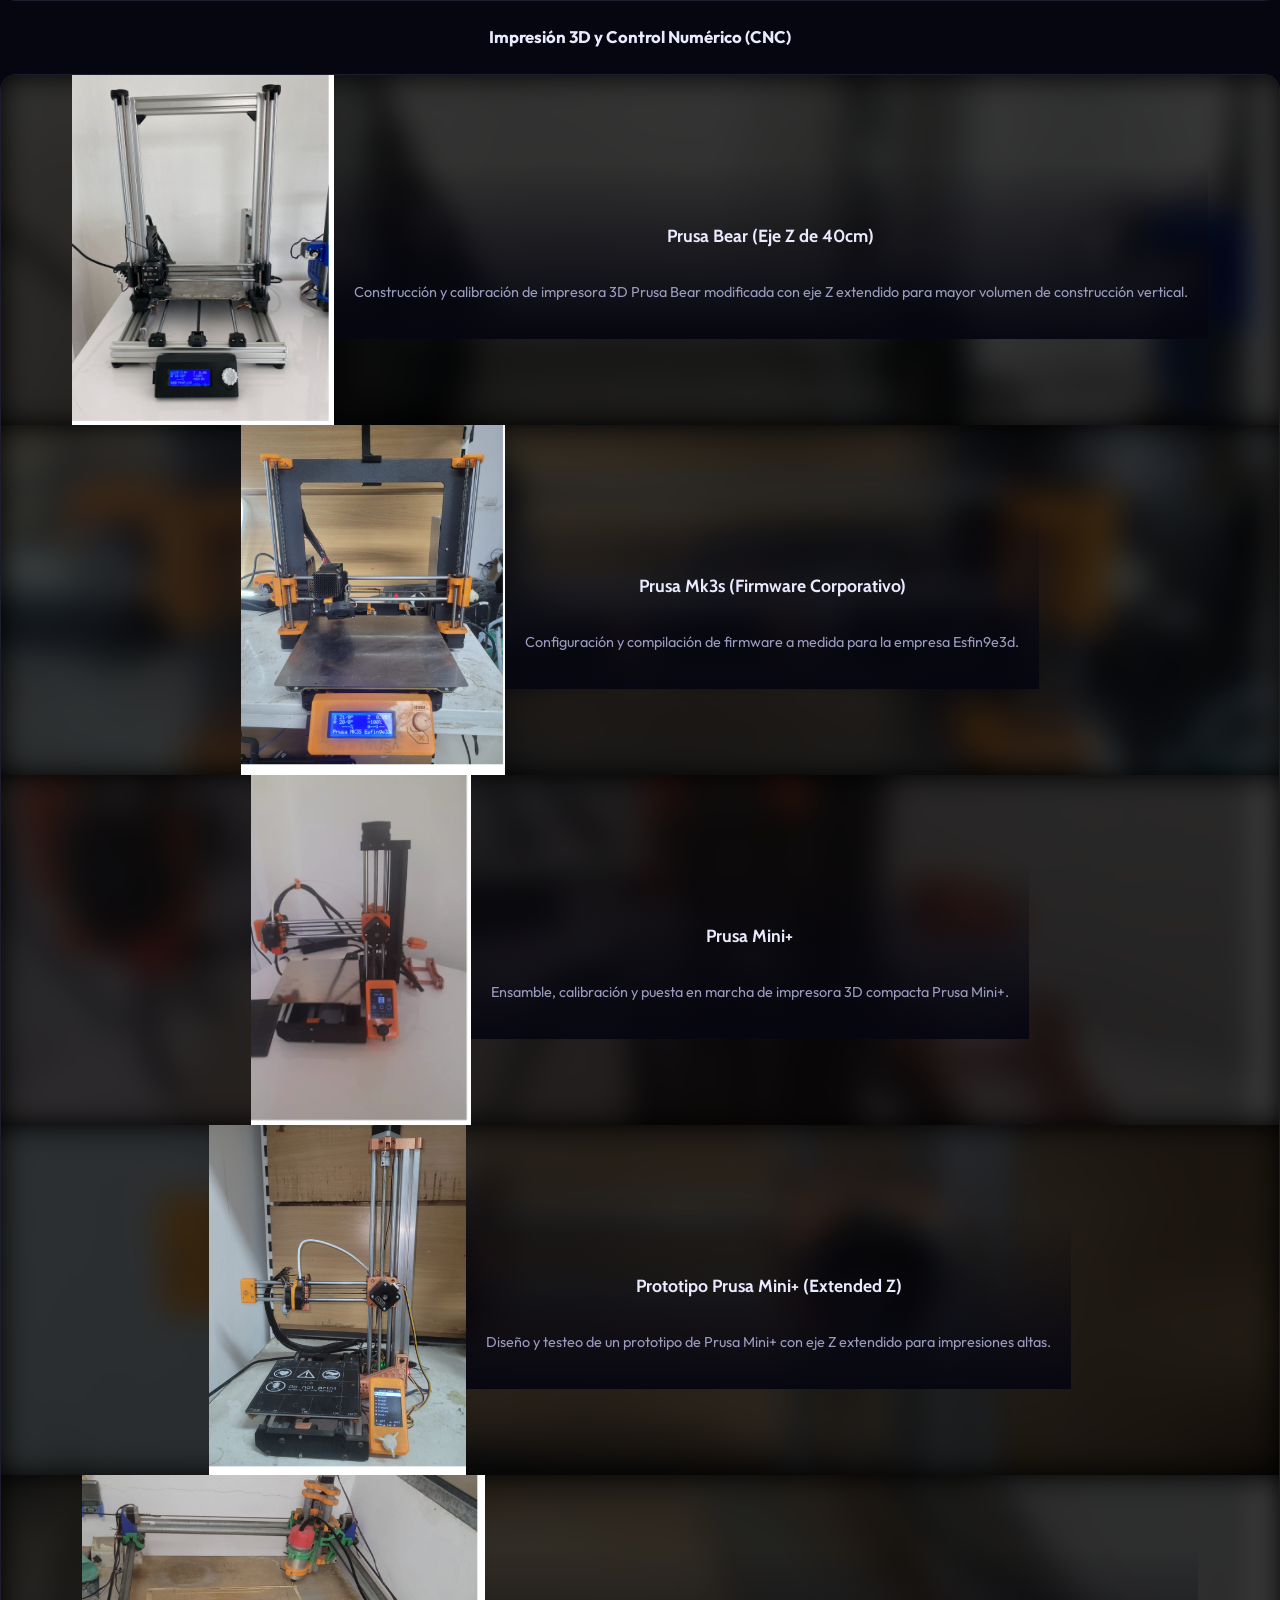
==== commit aad21494: "feat: update portfolio content with education, licenses, new CNC project, and improved dynamic loadi" ====
--- a/index.html
+++ b/index.html
@@ -32,6 +32,7 @@
                     <li class="nav-item"><a class="nav-link" href="#about">Sobre Mí</a></li>
                     <li class="nav-item"><a class="nav-link" href="#skills">Skills</a></li>
                     <li class="nav-item"><a class="nav-link" href="#experience">Experiencia</a></li>
+                    <li class="nav-item"><a class="nav-link" href="#education">Educación</a></li>
                     <li class="nav-item"><a class="nav-link" href="#proyectos">Proyectos</a></li>
                     <li class="nav-item"><a class="nav-link" href="#blog">Blog</a></li>
                     <li class="nav-item"><a class="nav-link" href="#contacto">Contacto</a></li>
@@ -77,6 +78,16 @@
             <h2 class="mb-5">Experiencia Profesional</h2>
             <div class="row justify-content-center">
                 <div class="col-lg-8" id="experience-container"></div>
+            </div>
+        </div>
+    </section>
+
+    <!-- Educación y Licencias -->
+    <section class="content-section" id="education">
+        <div class="container">
+            <h2 class="mb-5">Educación y Licencias</h2>
+            <div class="row justify-content-center">
+                <div class="col-lg-8" id="education-container"></div>
             </div>
         </div>
     </section>
--- a/styles.css
+++ b/styles.css
@@ -292,10 +292,39 @@
   transform: scale(1.015);
 }
 
+.project-card .carousel-item {
+  position: relative;
+  overflow: hidden;
+  height: 350px;
+  background-color: #000;
+  display: flex;
+  align-items: center;
+  justify-content: center;
+}
+
+.project-card .carousel-item::before {
+  content: '';
+  position: absolute;
+  top: 0;
+  left: 0;
+  right: 0;
+  bottom: 0;
+  background-image: var(--bg-img);
+  background-size: cover;
+  background-position: center;
+  filter: blur(15px);
+  opacity: 0.25;
+  z-index: 1;
+}
+
 .project-card .carousel-item img {
-  width: 100%;
+  max-width: 100%;
+  max-height: 100%;
+  width: auto;
   height: 350px;
-  object-fit: cover;
+  object-fit: contain;
+  position: relative;
+  z-index: 2;
 }
 
 .carousel-caption {
@@ -306,6 +335,7 @@
   left: 0 !important;
   right: 0 !important;
   padding: 30px 20px 20px !important;
+  z-index: 3;
 }
 
 .carousel-caption h5 {
@@ -494,6 +524,7 @@
 /* ──────────────── RESPONSIVE ──────────────── */
 @media (max-width: 992px) {
   .skill-card { margin-bottom: 20px; }
+  .project-card .carousel-item { height: 280px; }
   .project-card .carousel-item img { height: 280px; }
 }
 
@@ -503,6 +534,7 @@
   .content-section { padding: 70px 0; }
   .skill-card { padding: 22px 18px; }
   .timeline-item { padding: 20px; }
+  .project-card .carousel-item { height: 220px; }
   .project-card .carousel-item img { height: 220px; }
 
   .blog-item img {
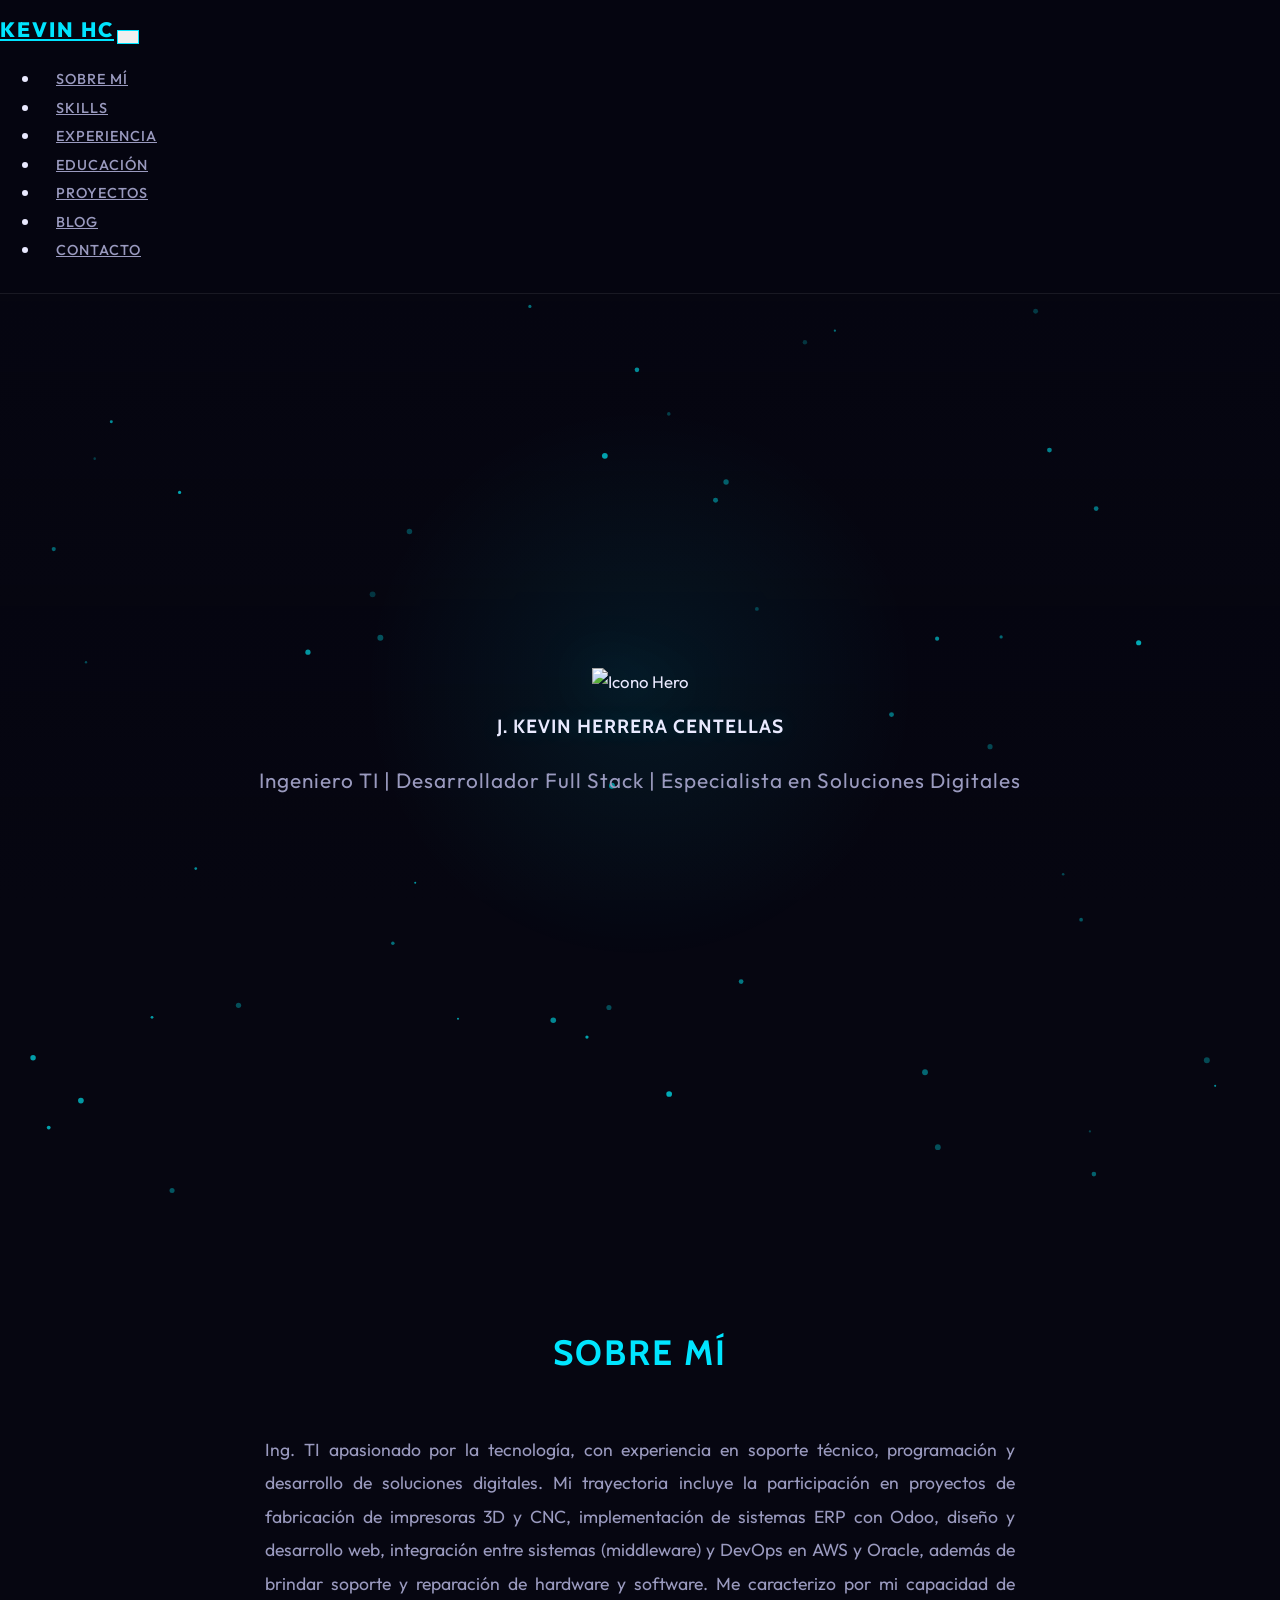
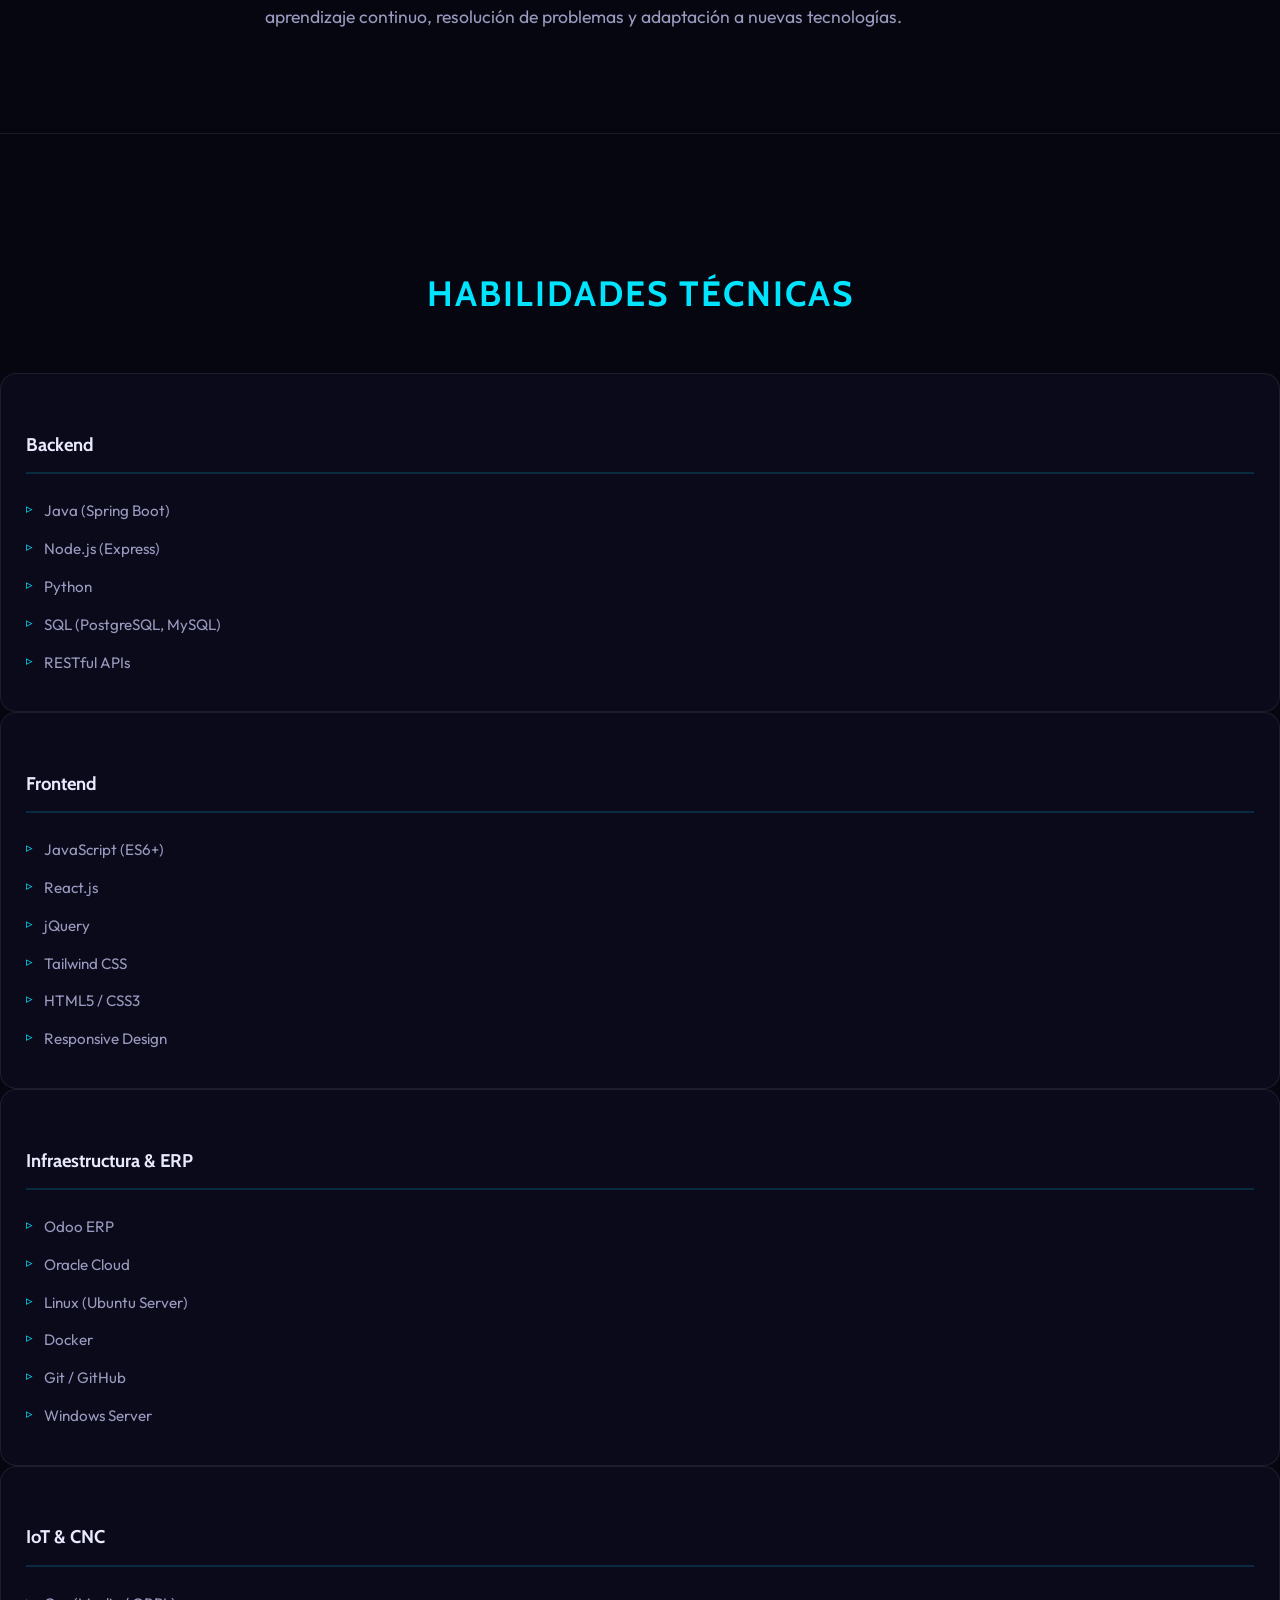
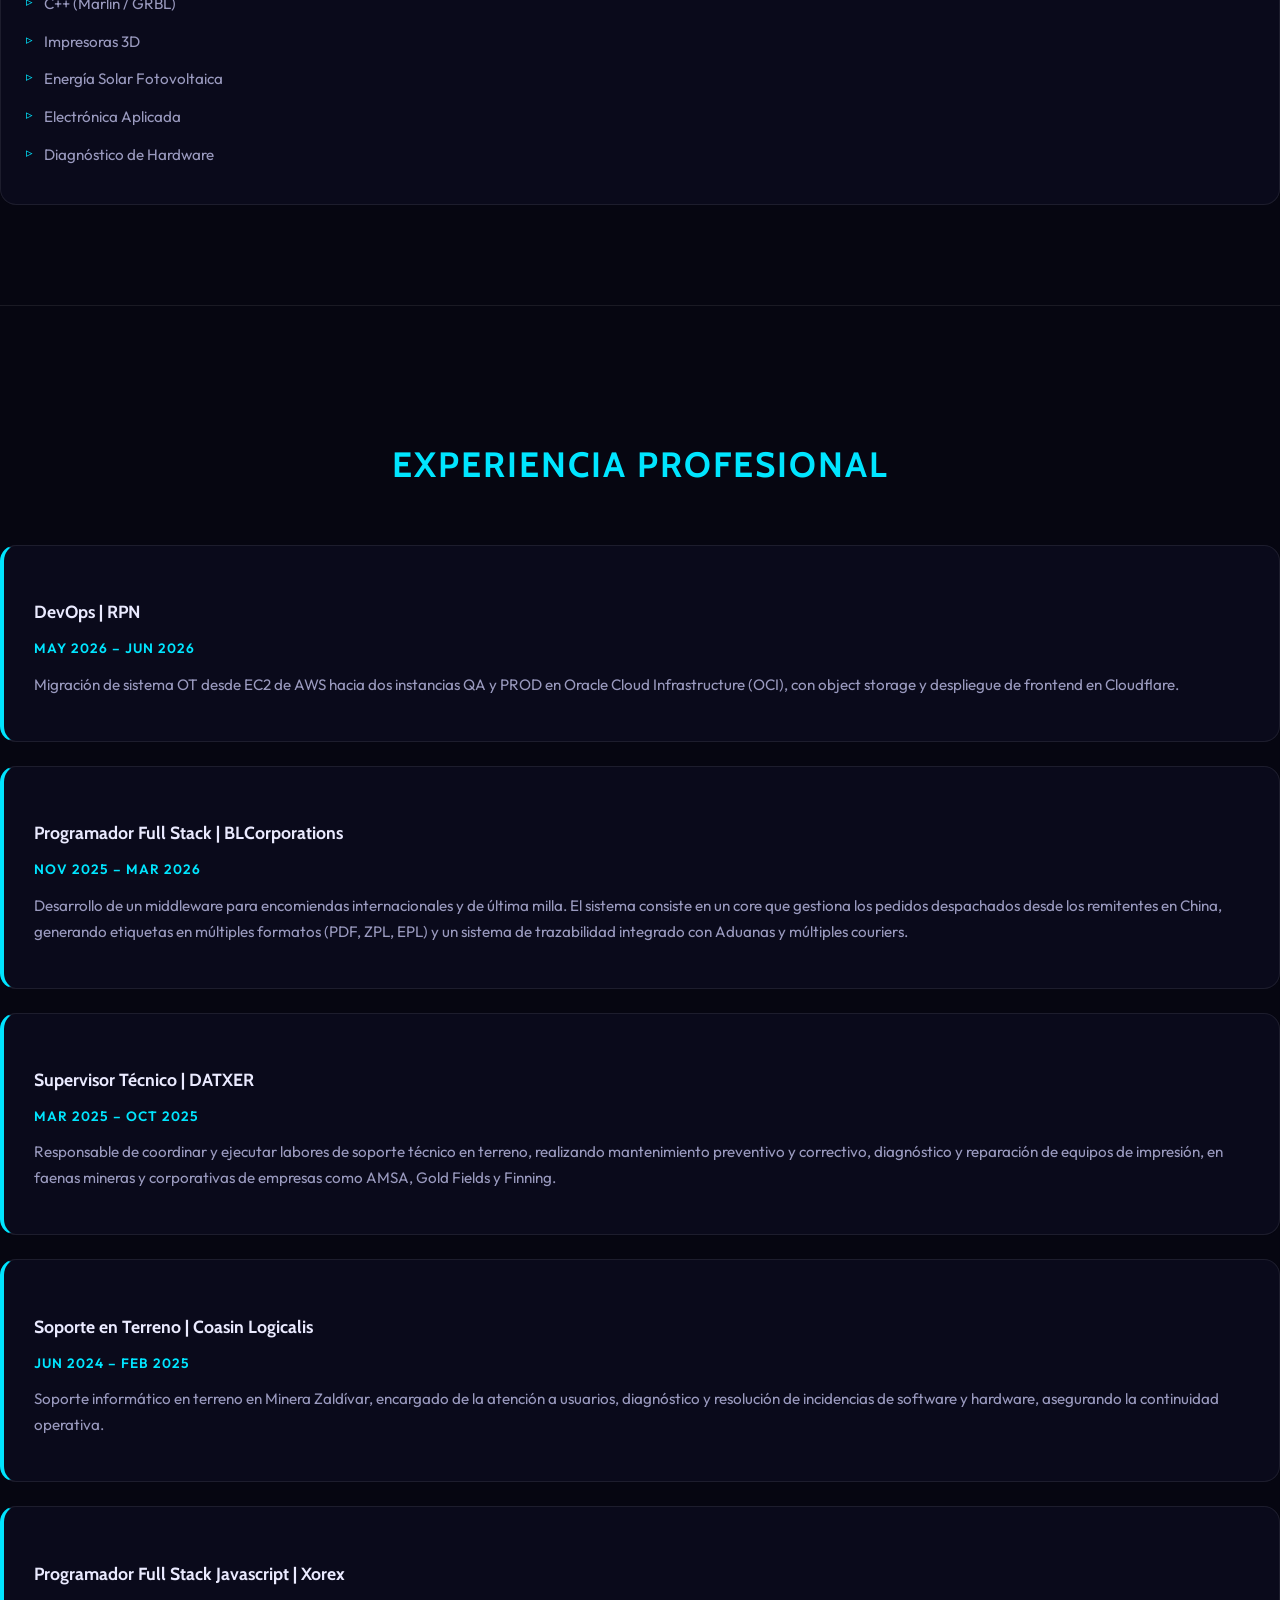
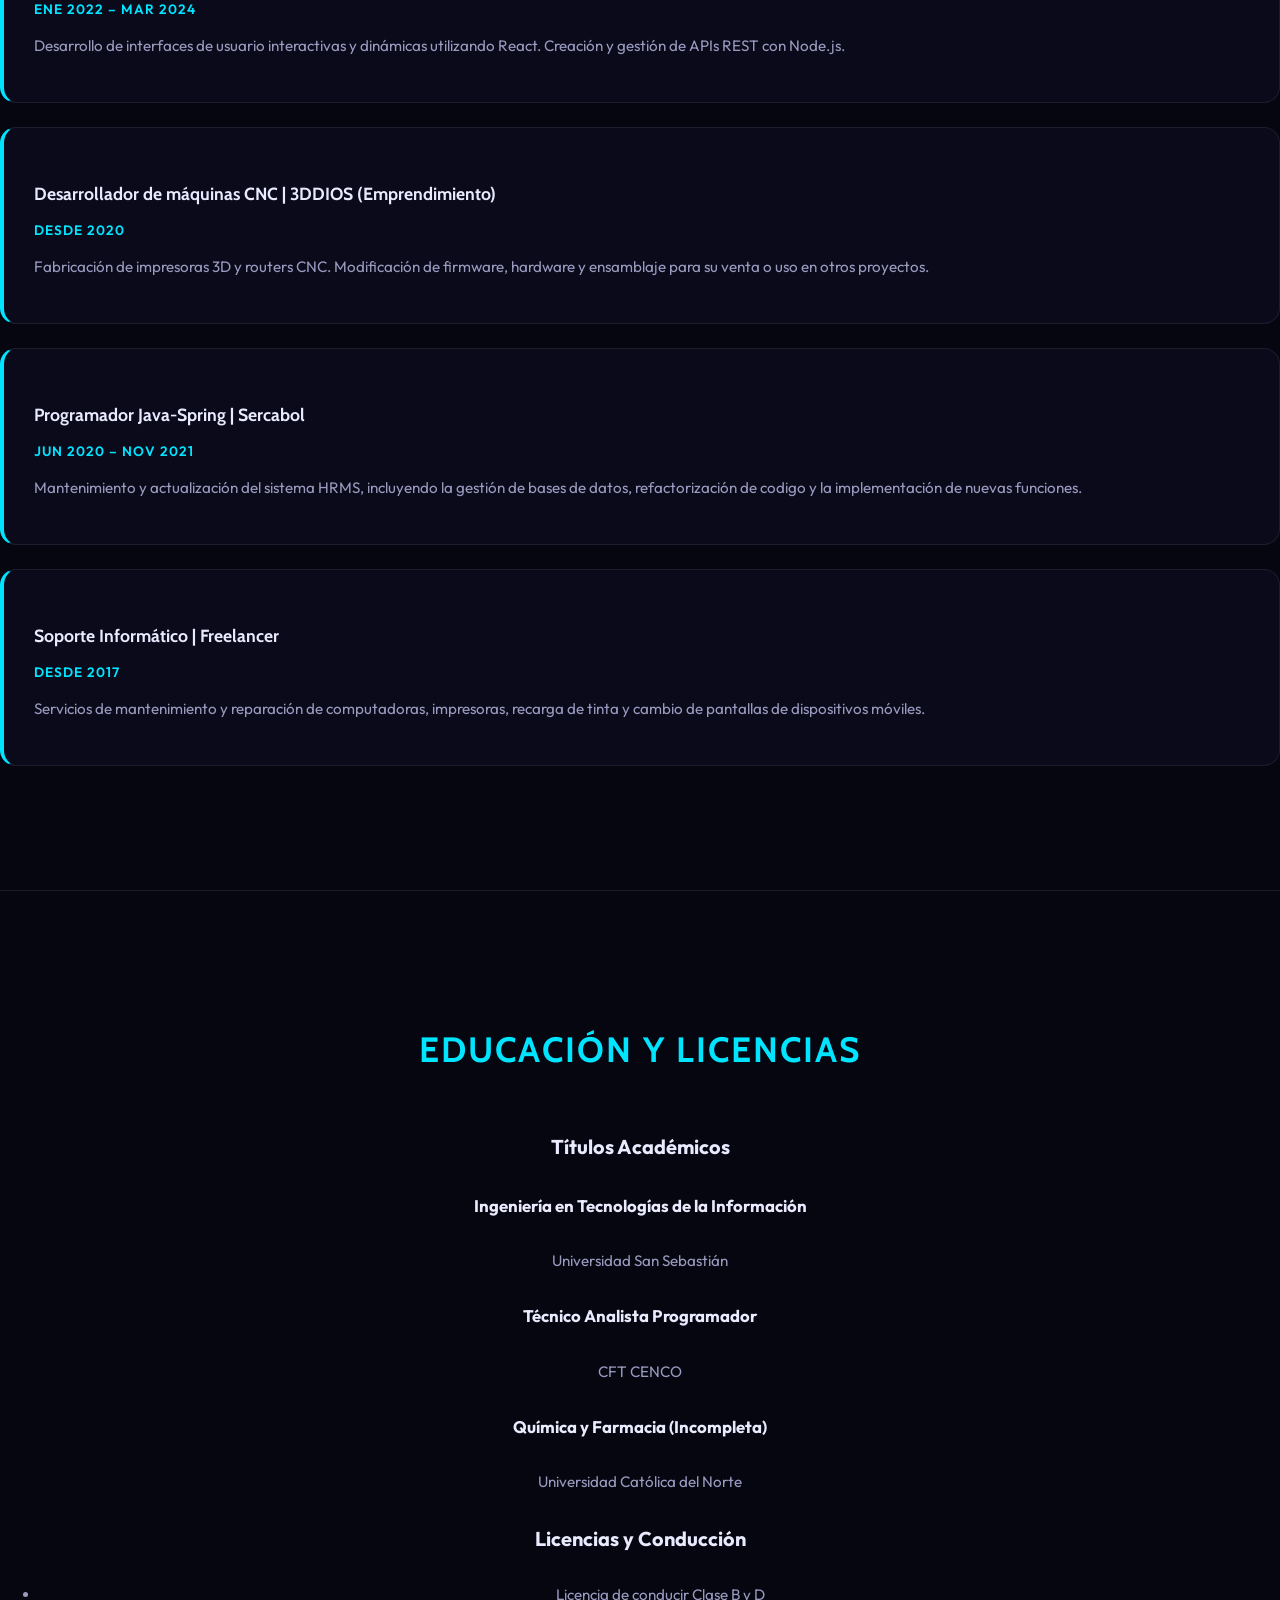
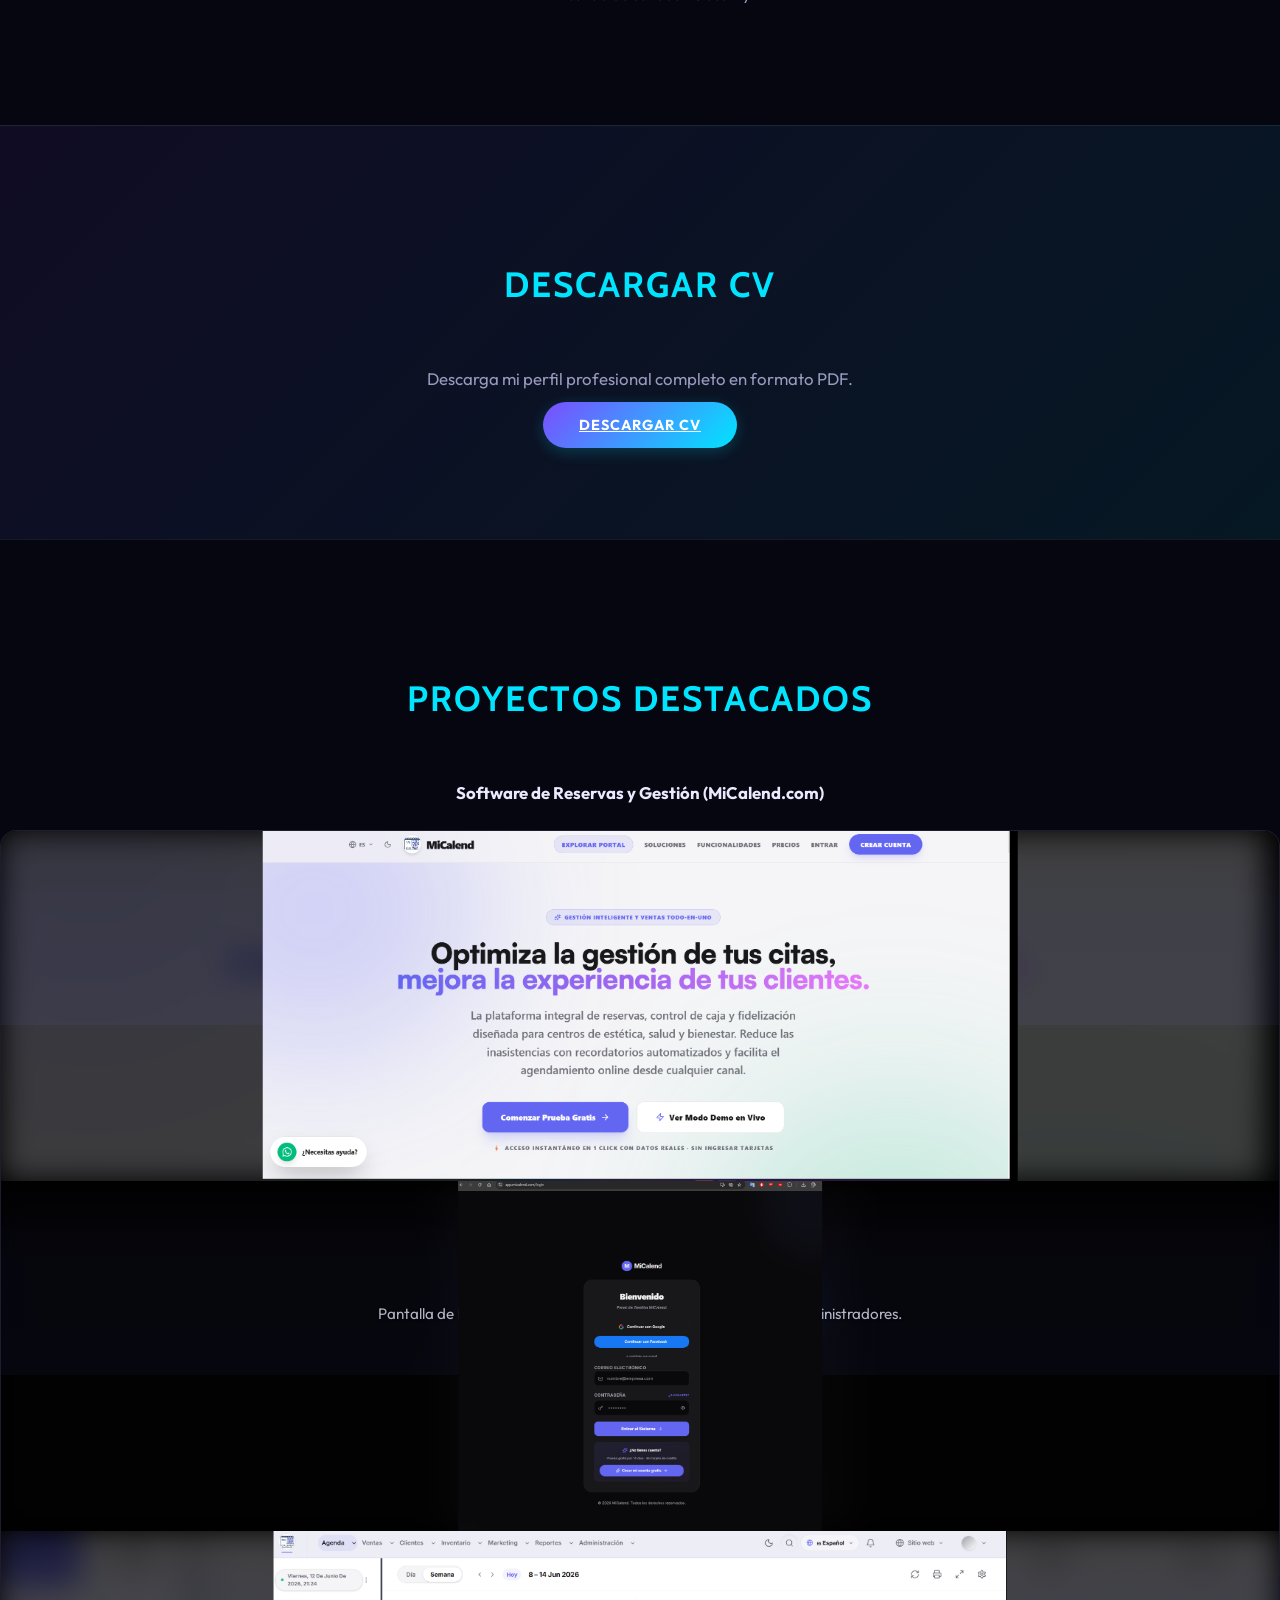
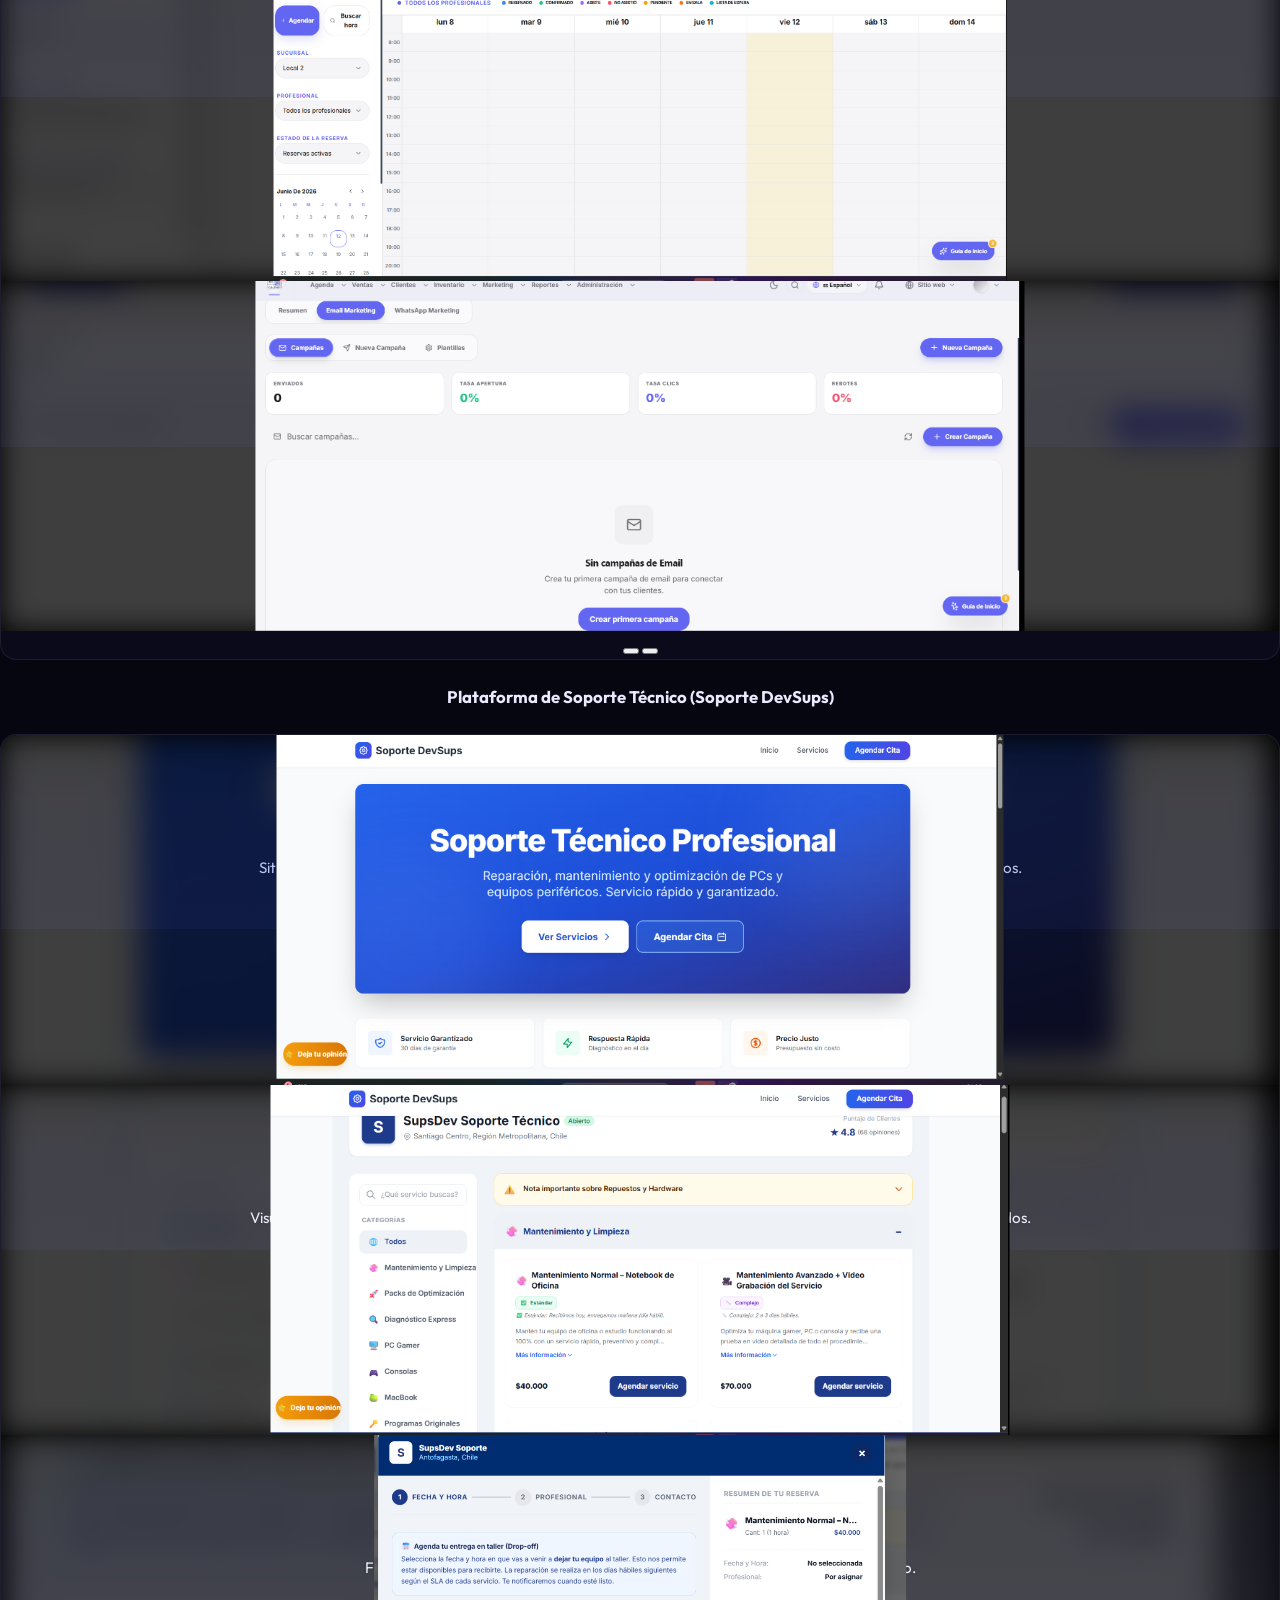
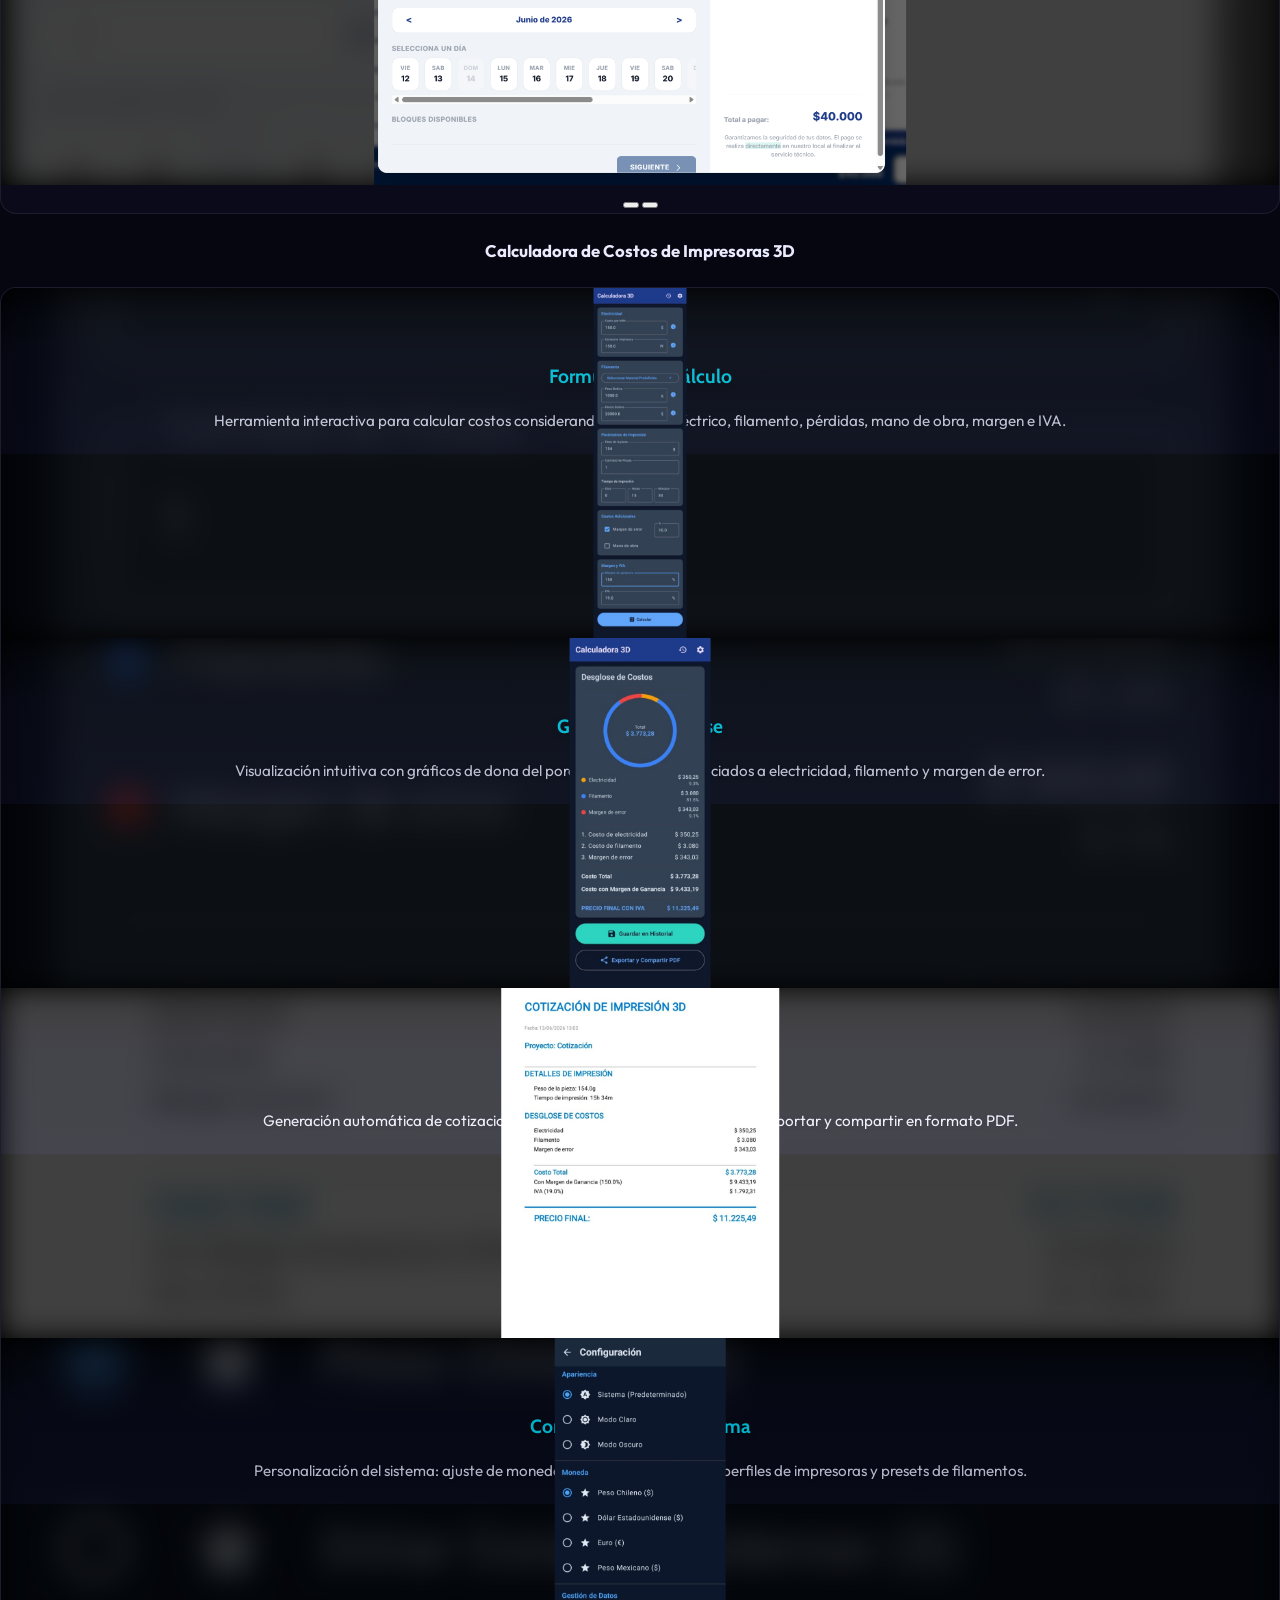
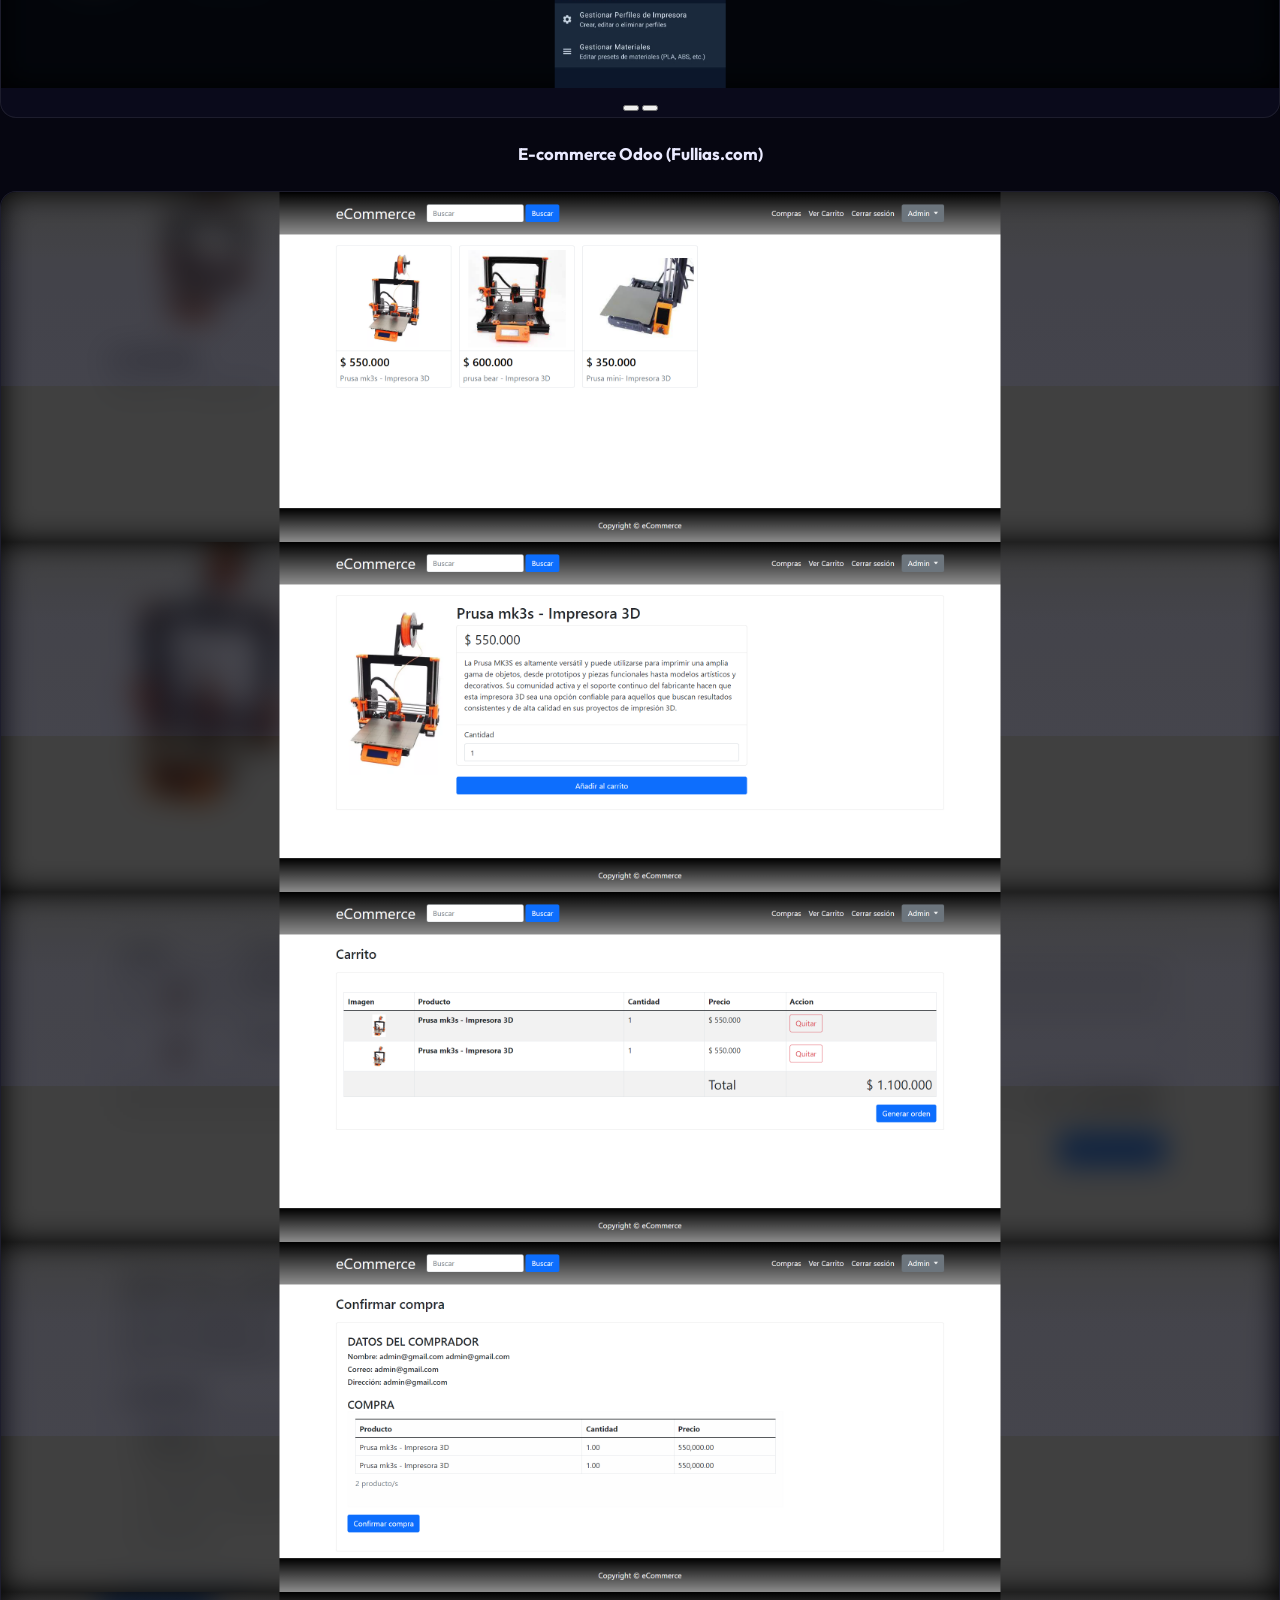
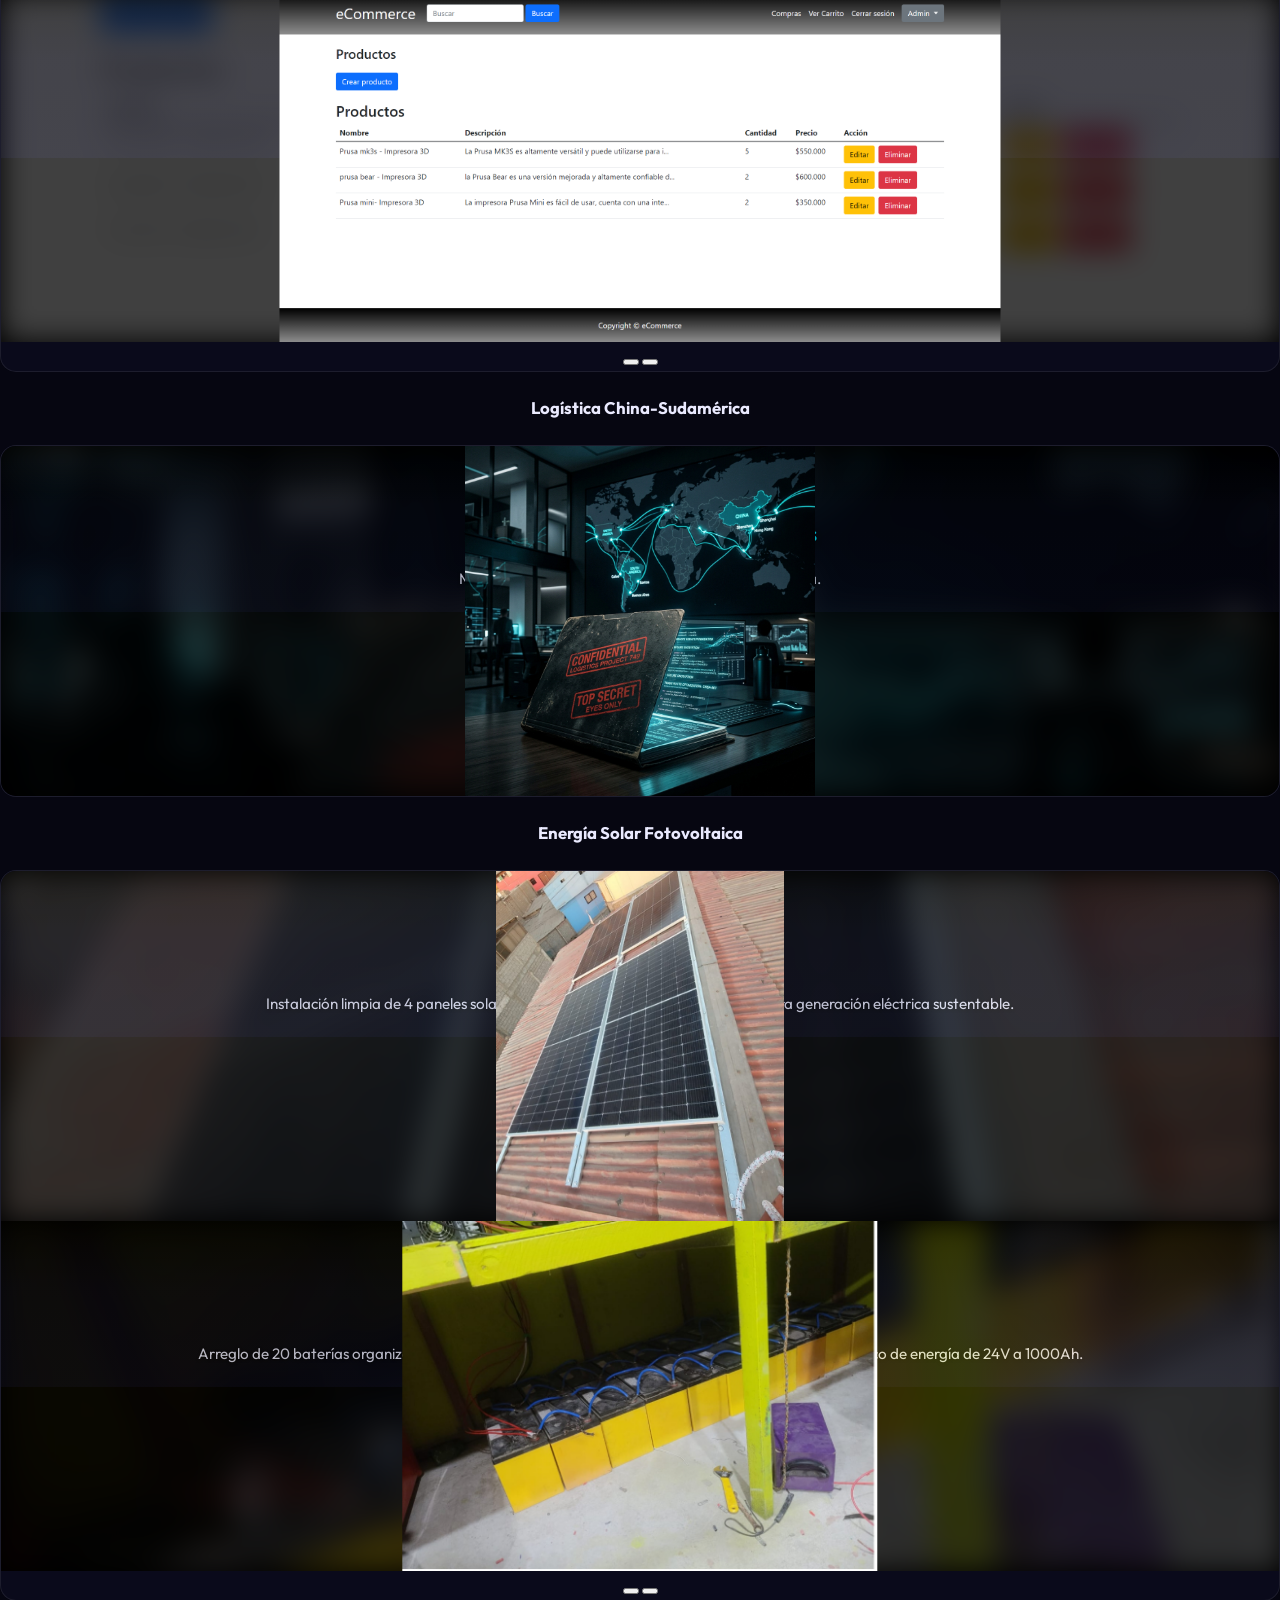
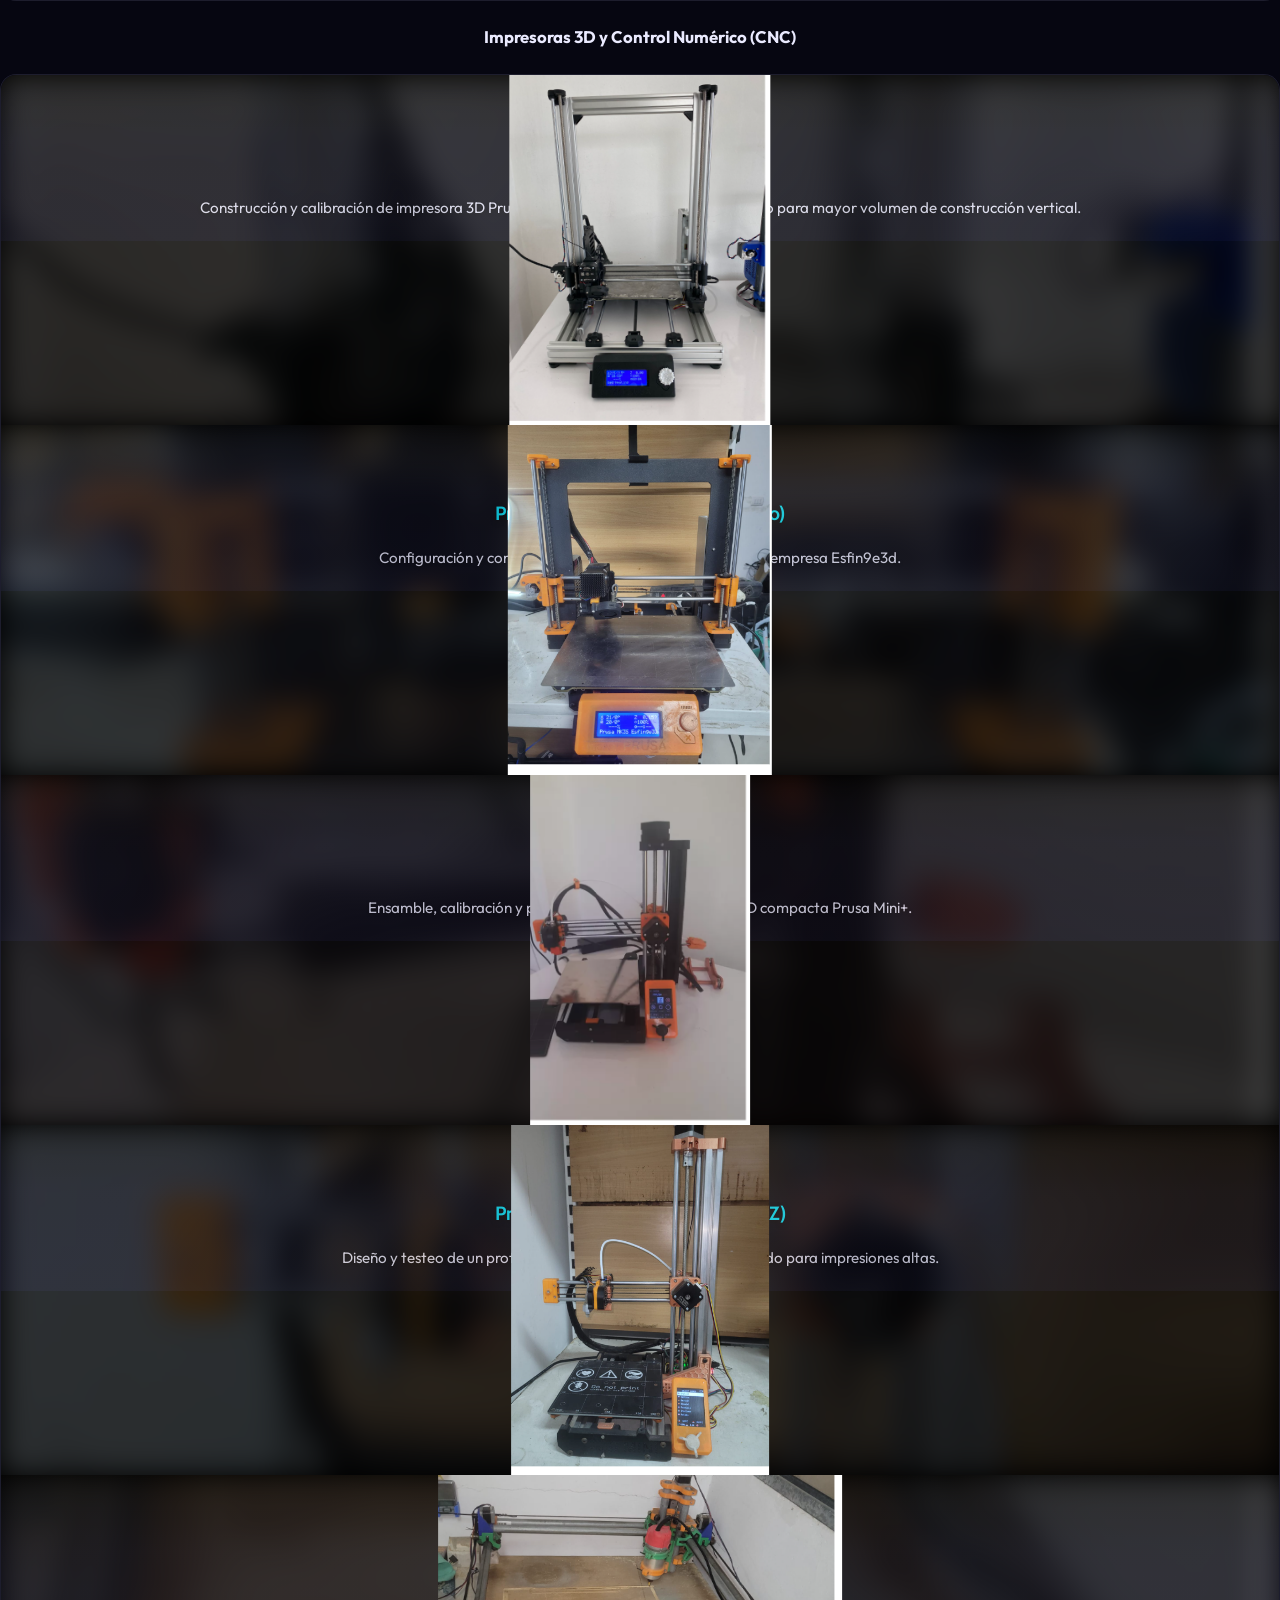
==== commit 64bead08: "refactor: update CV filename and optimize exit intent detection trigger and timing" ====
--- a/index.html
+++ b/index.html
@@ -98,7 +98,7 @@
             <div class="col-lg-8 mx-auto">
                 <h2 class="mb-3">Descargar CV</h2>
                 <p class="mb-4">Descarga mi perfil profesional completo en formato PDF.</p>
-                <a class="btn btn-primary btn-lg" href="Developer CV  J.kevin herrera centellas.pdf" download>
+                <a class="btn btn-primary btn-lg" href="Developer_CV_J.kevin_herrera_centellas.pdf" download>
                     <i class="fa fa-download me-2"></i>DESCARGAR CV
                 </a>
             </div>
--- a/styles.css
+++ b/styles.css
@@ -297,9 +297,6 @@
   overflow: hidden;
   height: 350px;
   background-color: #000;
-  display: flex;
-  align-items: center;
-  justify-content: center;
 }
 
 .project-card .carousel-item::before {
@@ -323,30 +320,43 @@
   width: auto;
   height: 350px;
   object-fit: contain;
-  position: relative;
+  position: absolute;
+  top: 50%;
+  left: 50%;
+  transform: translate(-50%, -50%);
   z-index: 2;
 }
 
 .carousel-caption {
-  background: linear-gradient(transparent, rgba(6, 6, 17, 0.95)) !important;
+  background: linear-gradient(to top, rgba(6, 6, 17, 0.98) 0%, rgba(6, 6, 17, 0.8) 60%, transparent 100%) !important;
   border: none !important;
   border-radius: 0 !important;
   bottom: 0 !important;
   left: 0 !important;
   right: 0 !important;
-  padding: 30px 20px 20px !important;
+  padding: 40px 20px 20px !important;
   z-index: 3;
 }
 
+.project-card .carousel-control-prev,
+.project-card .carousel-control-next {
+  z-index: 10;
+}
+
 .carousel-caption h5 {
+  color: var(--primary) !important;
   font-family: 'Cabin', sans-serif;
   font-weight: 700;
-  font-size: 1.1rem;
+  font-size: 1.2rem;
+  text-shadow: 0 2px 5px rgba(0, 0, 0, 0.95);
+  margin-bottom: 6px;
 }
 
 .carousel-caption p {
-  color: var(--text-dim);
-  font-size: 0.9rem;
+  color: var(--text-main) !important;
+  font-size: 0.95rem;
+  text-shadow: 0 1px 3px rgba(0, 0, 0, 0.95);
+  margin-bottom: 0;
 }
 
 /* ──────────────── BLOG ──────────────── */
